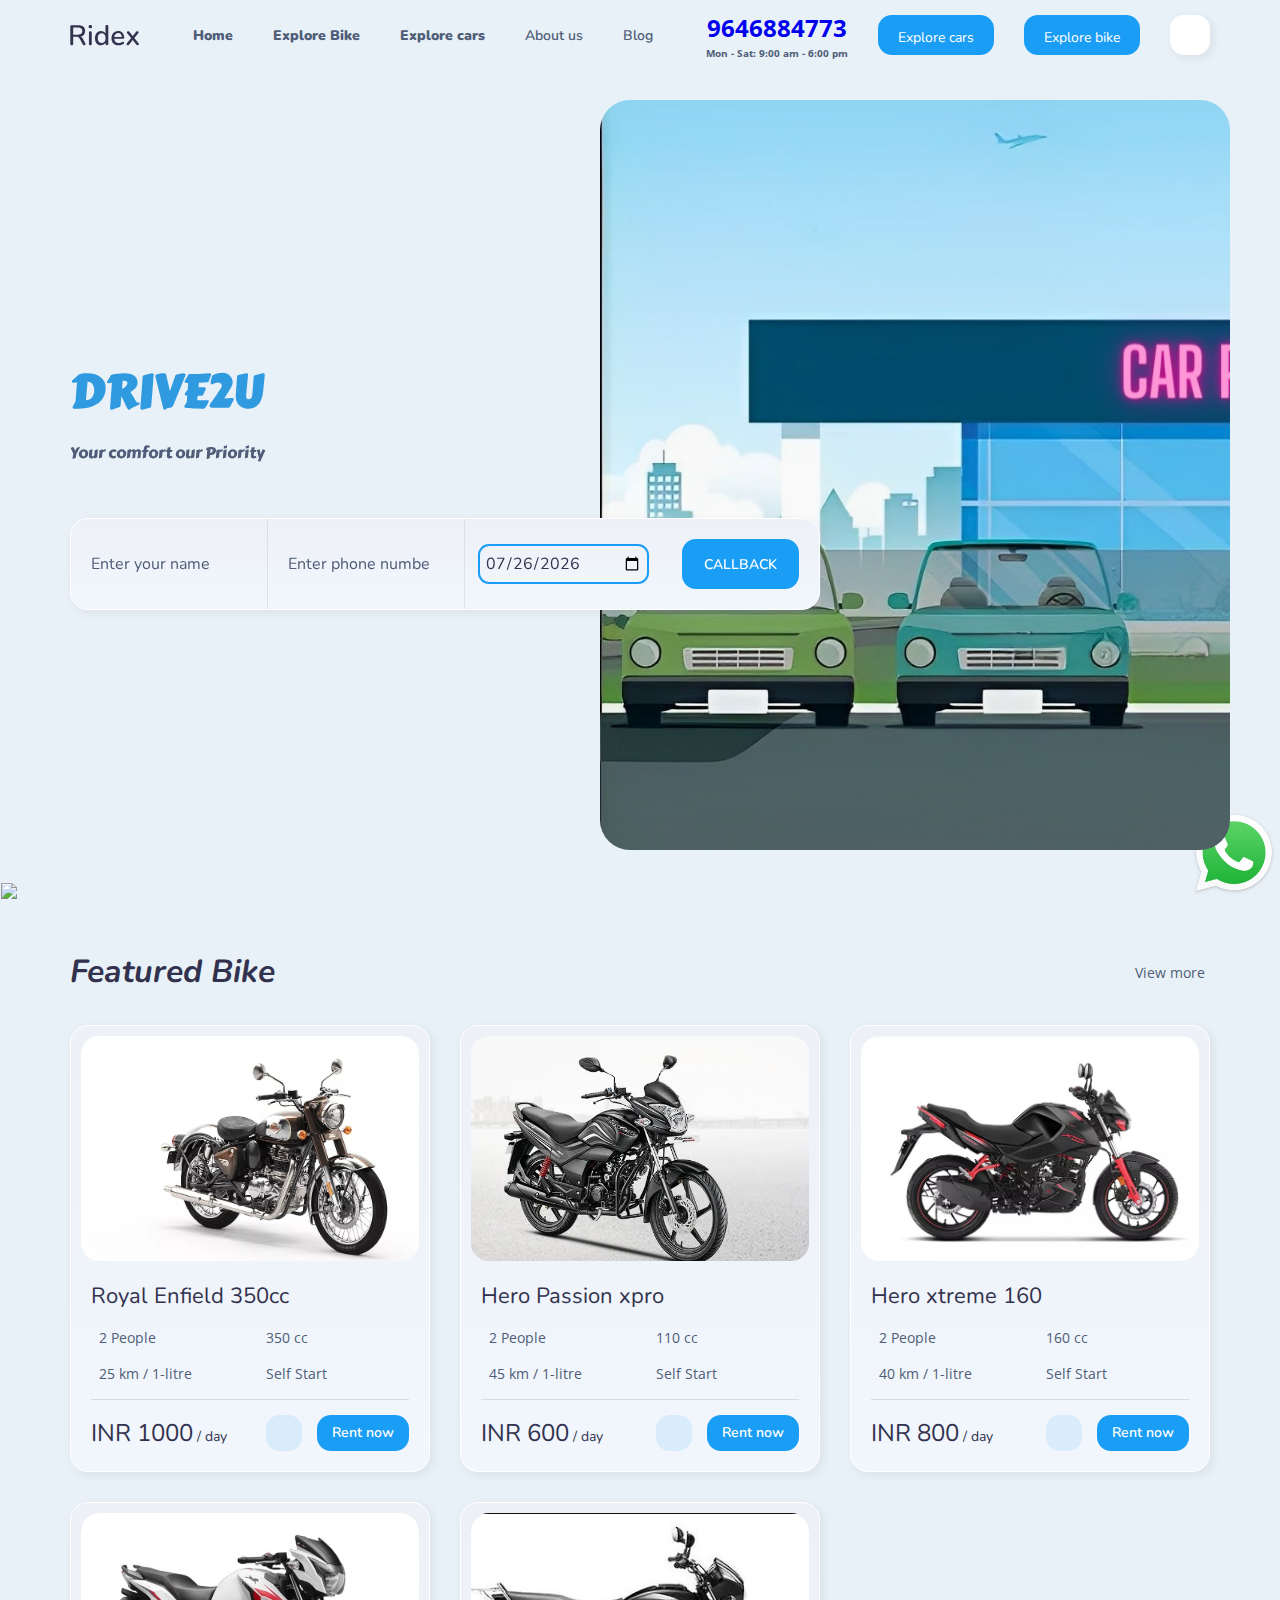
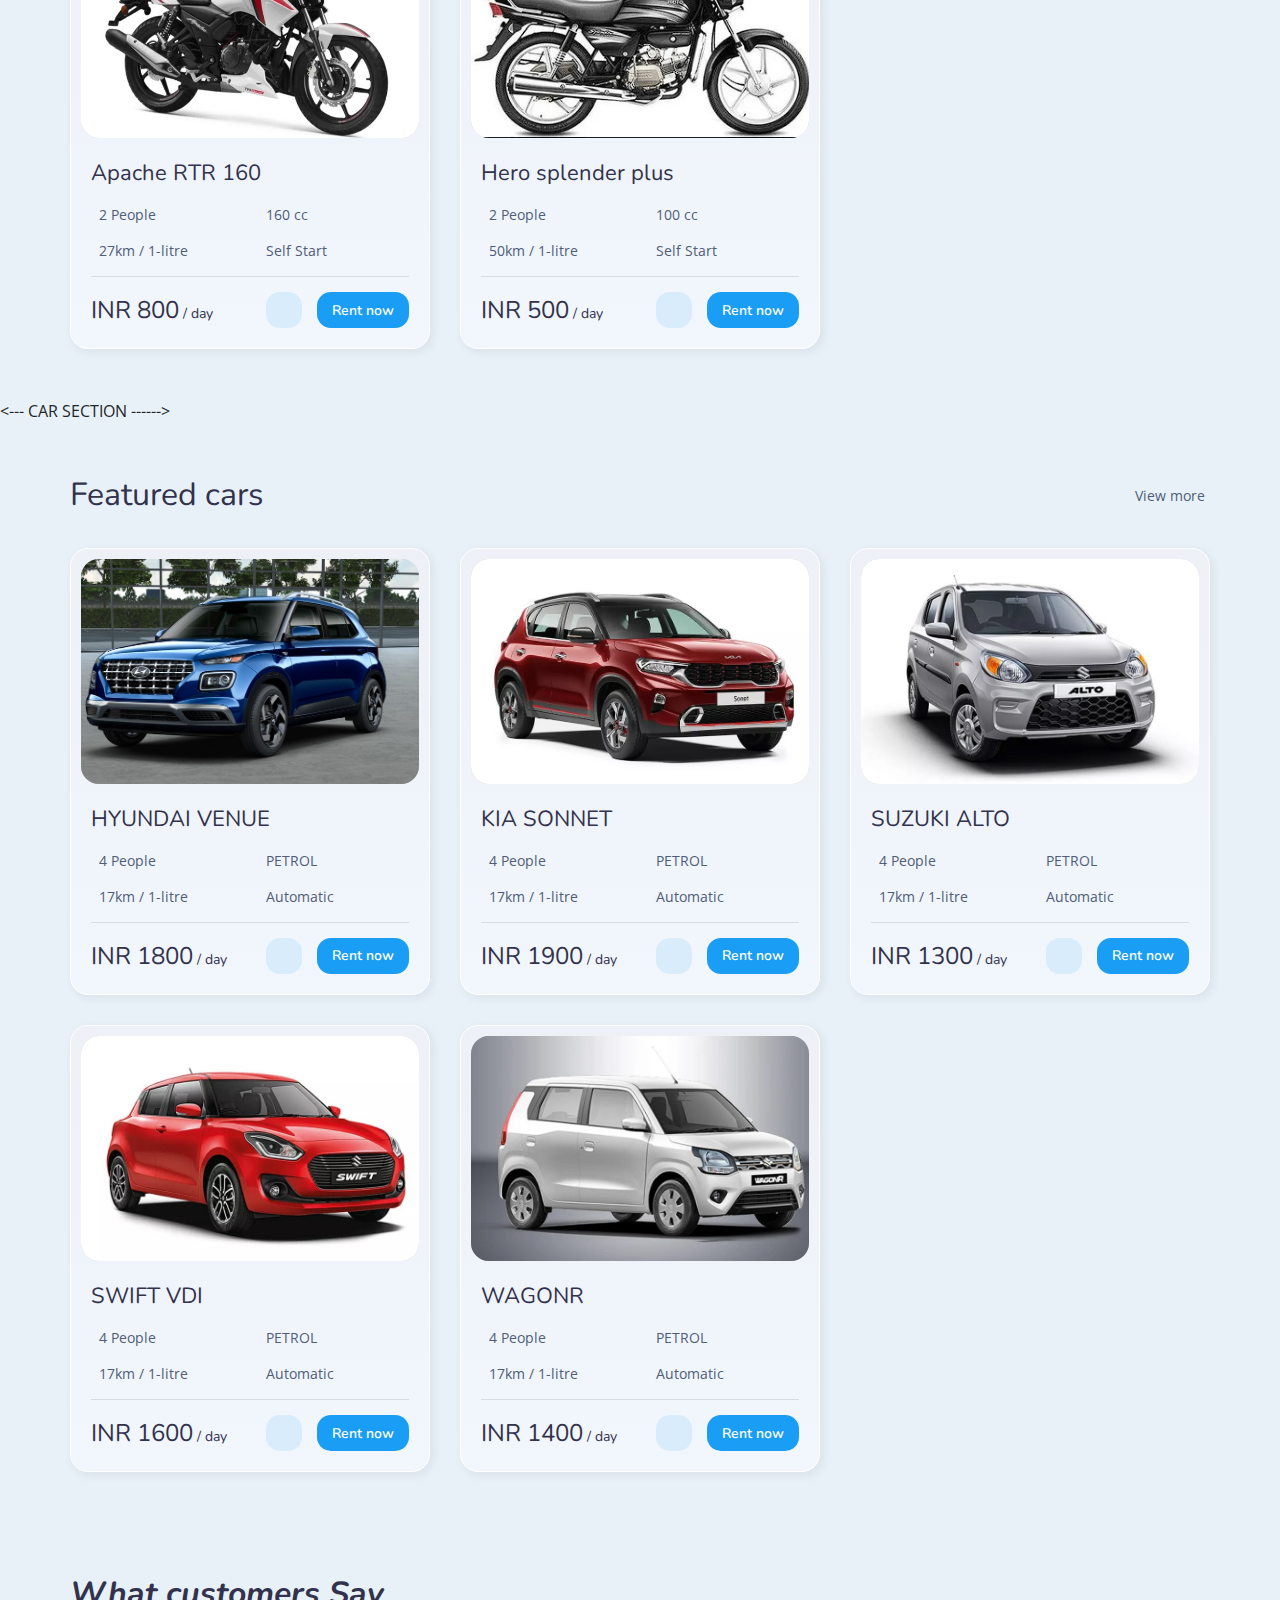
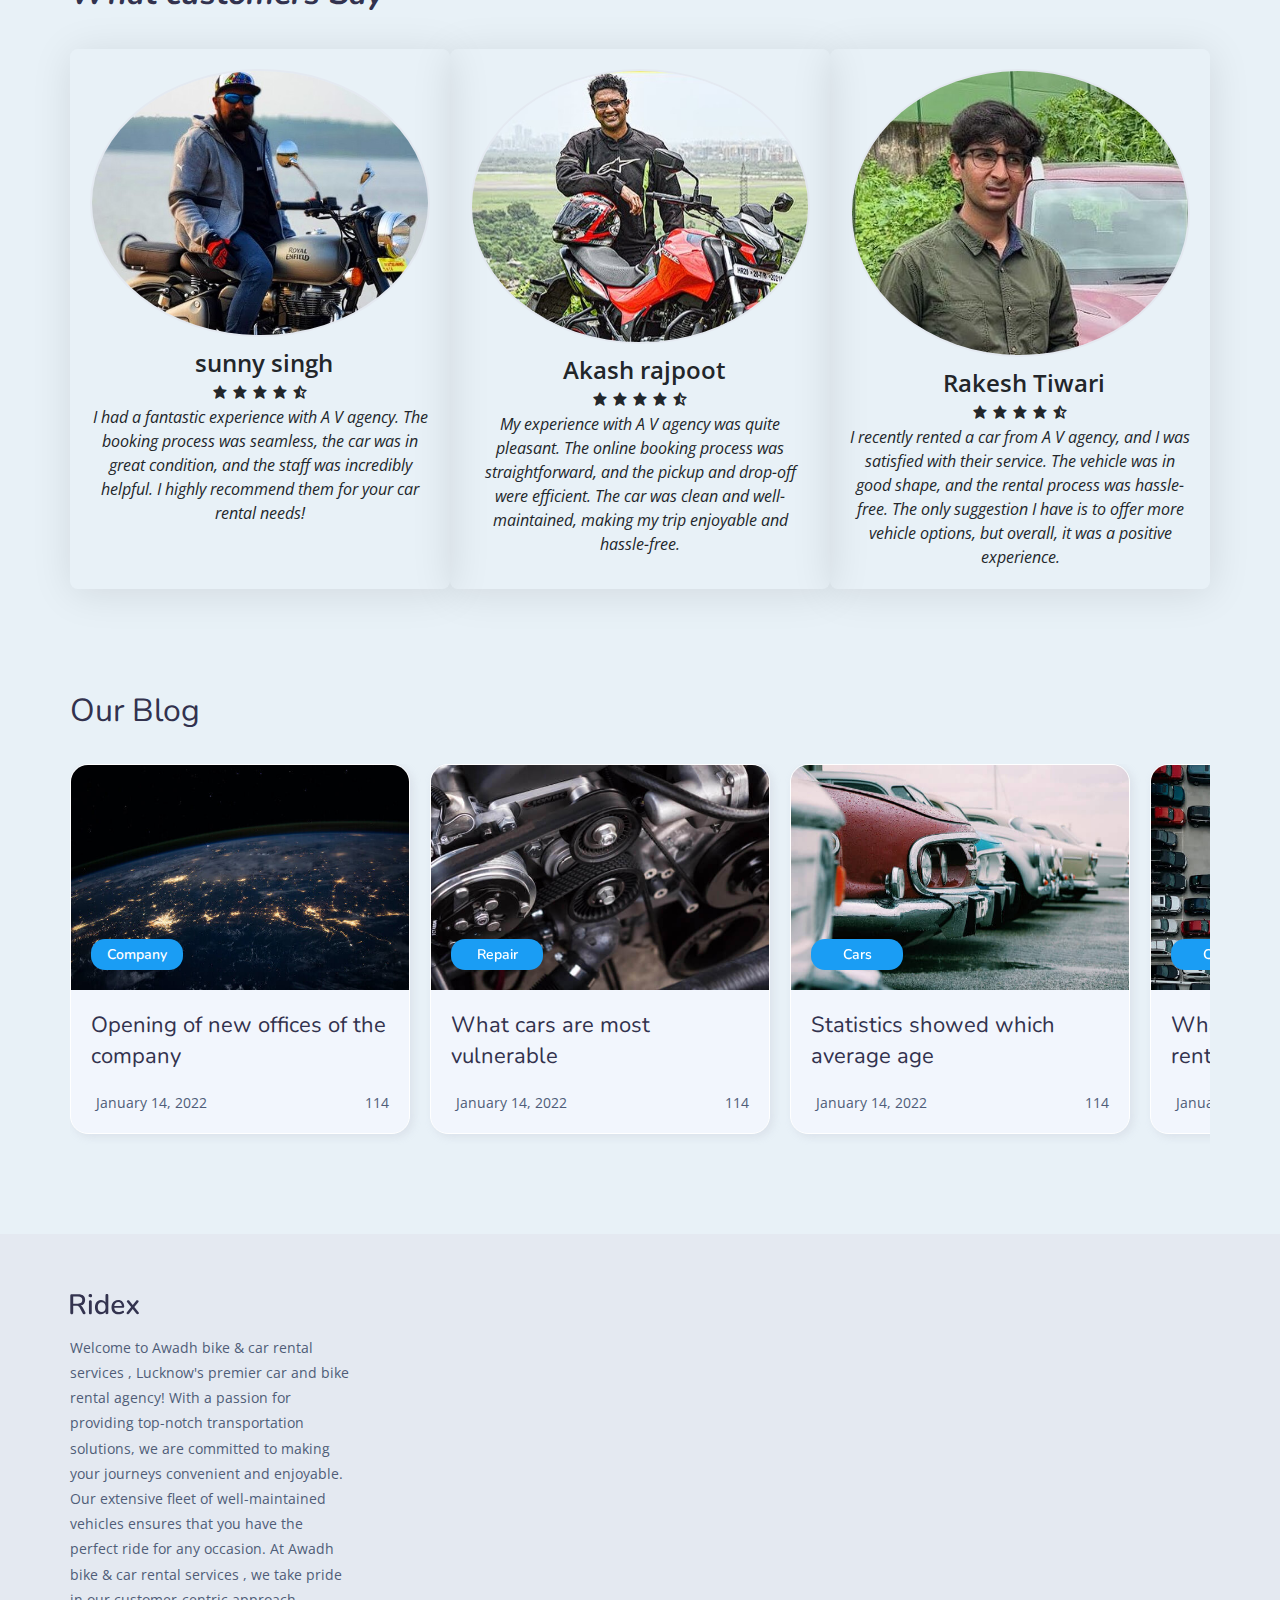
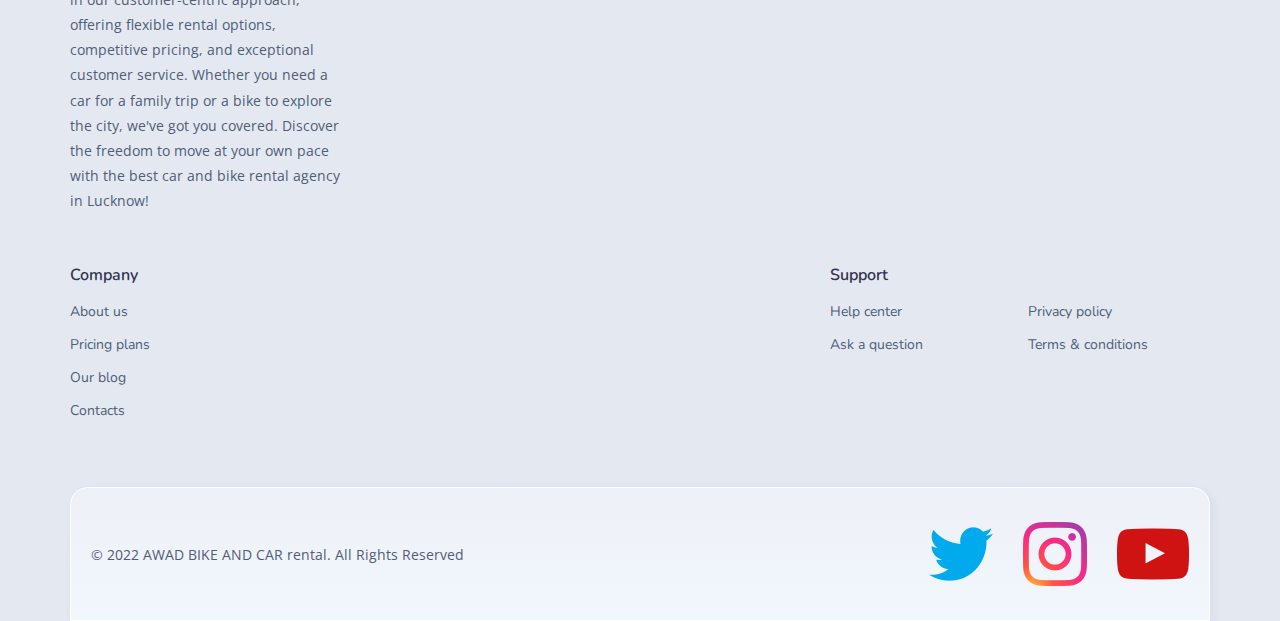
==== index.html @ 8f275e3b "Update index.html" ====
<!DOCTYPE html>
<html lang="en">

<head>
  <link rel="preconnect" href="https://fonts.googleapis.com">
<link rel="preconnect" href="https://fonts.gstatic.com" crossorigin>
<link href="https://fonts.googleapis.com/css2?family=Barrio&display=swap" rel="stylesheet">
<link href='https://unpkg.com/boxicons@2.1.4/css/boxicons.min.css' rel='stylesheet'>


<link rel="preconnect" href="https://fonts.googleapis.com">
<link rel="preconnect" href="https://fonts.gstatic.com" crossorigin>
<link href="https://fonts.googleapis.com/css2?family=Carter+One&display=swap" rel="stylesheet">

  <link rel="stylesheet" href="https://cdnjs.cloudflare.com/ajax/libs/font-awesome/6.4.2/css/all.min.css" integrity="sha512-z3gLpd7yknf1YoNbCzqRKc4qyor8gaKU1qmn+CShxbuBusANI9QpRohGBreCFkKxLhei6S9CQXFEbbKuqLg0DA==" crossorigin="anonymous" referrerpolicy="no-referrer" />
  <meta charset="UTF-8">
  <meta http-equiv="X-UA-Compatible" content="IE=edge">
  <meta name="viewport" content="width=device-width, initial-scale=1.0">
  <title>Ridex - Rent your favourite car</title>

  <!-- 
    - favicon
  -->
  <link rel="shortcut icon" href="./favicon.svg" type="image/svg+xml">

  <!-- 
    - custom css link
  -->
  <link rel="stylesheet" href="./assets/css/style.css">

  <!-- 
    - google font link
  -->
  <link rel="preconnect" href="https://fonts.googleapis.com">
  <link rel="preconnect" href="https://fonts.gstatic.com" crossorigin>
  <link href="https://fonts.googleapis.com/css2?family=Nunito:wght@400;600&family=Open+Sans&display=swap"
    rel="stylesheet">
</head>

<body>

  <!-- 
    - #HEADER
  -->
   <div class = "watsapp_float">
    <a href="tel:919646884773" class="contact-link"><img src="https://gifdb.com/images/high/square-whatsapp-logo-2m242v5hinljwg9c.gif" class="watsapp_float_button"/></a>

   </div>
   <div>
    <a href="http://wa.me/919646884773" target="_blank"><img src="./assets/images/WhatsApp_icon.png"class="call_float_button"/> </a>
    
   </div>
   
  <header class="header" data-header>
    <div class="container">

      <div class="overlay" data-overlay></div>

      <a href="#" class="logo">
        <img src="./assets/images/logo.svg" alt="Ridex logo">
      </a>

      <nav class="navbar" data-navbar>
        <ul class="navbar-list">

          <li>
            <a href="#home" class="navbar-link" data-nav-link><b>Home</b></a>
          </li>
          <li>
            <a href="#featured-bike" class="navbar-link" data-nav-link><b>Explore Bike</b></a>
          </li>

          <li>
            <a href="#featured-car" class="navbar-link" data-nav-link><b>Explore cars</b></a>
          </li>

          <li>
            <a href="#" class="navbar-link" data-nav-link>About us</a>
          </li>

          <li>
            <a href="#blog" class="navbar-link" data-nav-link>Blog</a>
          </li>

        </ul>
      </nav>

      <div class="header-actions">

        <div class="header-contact">
          <a href="tel:88002345678" class="contact-link"><b><h2>9646884773</h2></b></a>

          <span class="contact-time"><h4>Mon - Sat: 9:00 am - 6:00 pm</h4></span>
        </div>

        <a href="#featured-car" class="btn" aria-labelledby="aria-label-txt">
          <i class="fa-solid fa-car"></i>
          <!--      <ion-icon name="car-outline"></ion-icon>    --->

          <span id="aria-label-txt">Explore cars</span>
        </a>
        <a href="#featured-bike" class="btn" aria-labelledby="aria-label-txt">
          <i class="fa-sharp fa-solid fa-motorcycle"></i>

          <span id="aria-label-txt">Explore bike</span>
        </a>

        <a href="#" class="btn user-btn" aria-label="Profile">
          <ion-icon name="person-outline"></ion-icon>
        </a>

        <button class="nav-toggle-btn" data-nav-toggle-btn aria-label="Toggle Menu">
          <span class="one"></span>
          <span class="two"></span>
          <span class="three"></span>
        </button>

      </div>

    </div>
  </header>





  <main>
    <article>

      <!-- 
        - #HERO
      -->

      <section class="section hero" id="home">
        <div class="container">

          <div class="hero-content">
            
            
            <h2 class="h1 hero-title">
              
             
             Drive2U</h2>

            <p class="hero-text">
             Your comfort our Priority
            </p>
          </div>

          <div class="hero-banner"></div>

          <form action="" class="hero-form">
            <div class="input-wrapper">
             
              <input type="text" name="car-model" id="input-1" class="input-field"
              placeholder="Enter your name">
            
            </div> 
            <div class="input-wrapper">
             
              <input type="number" name="car-model" id="input-2" class="input-field"
              placeholder="Enter phone number">
            
            </div> 

            <div class="input-wrapper">
              
              <input type="date" name="monthly-pay" id="input-3" class="input-fielddate" placeholder="Pick up date">
            </div>

            

            <button type="submit" class="btn" onclick="watsapp()">CallBack</button>


          </form>

        </div>
      </section>





      <!-- 
        - #FEATURED CAR
      -->

      <section class="section featured-car" id="featured-bike">
        <div class="container">

          <div class="title-wrapper">
            <h2 class="h2 section-title"><i><b>Featured Bike</b></i></h2>

            <a href="#" class="featured-car-link">
              <span>View more</span>

              <ion-icon name="arrow-forward-outline"></ion-icon>
            </a>
          </div>

          <ul class="featured-car-list">

            <li>
              <div class="featured-car-card">

                <figure class="card-banner">
                  <img src="./assets/images/car-1.jpg" alt="Royal Enfield 350cc" loading="lazy" width="440" height="300"
                    class="w-100">
                </figure>

                <div class="card-content">

                  <div class="card-title-wrapper">
                    <h3 class="h3 card-title">
                      <a href="#">Royal Enfield 350cc</a>
                    </h3>

               <!--      <data class="year" value="2021">2019</data>    -->
                  </div>

                  <ul class="card-list">

                    <li class="card-list-item">
                      <ion-icon name="people-outline"></ion-icon>

                      <span class="card-item-text">2 People</span>
                    </li>

                    <li class="card-list-item">
                      <ion-icon name="flash-outline"></ion-icon>

                      <span class="card-item-text">350 cc</span>
                    </li>

                    <li class="card-list-item">
                      <ion-icon name="speedometer-outline"></ion-icon>

                      <span class="card-item-text">25 km / 1-litre</span>
                    </li>

                    <li class="card-list-item">
                      <ion-icon name="hardware-chip-outline"></ion-icon>

                      <span class="card-item-text">Self Start</span>
                    </li>

                  </ul>

                  <div class="card-price-wrapper">

                    <p class="card-price">
                      <strong>INR 1000</strong> / day
                    </p>

                    <button class="btn fav-btn" aria-label="Add to favourite list">
                      <ion-icon name="heart-outline"></ion-icon>
                    </button>

                    <button class="btn">Rent now</button>

                  </div>

                </div>

              </div>
            </li>

            <li>
              <div class="featured-car-card">

                <figure class="card-banner">
                  <img src="./assets/images/car-2.jpg" alt="Hero Passion xpro 110cc" loading="lazy" width="440" height="300"
                    class="w-100">
                </figure>

                <div class="card-content">

                  <div class="card-title-wrapper">
                    <h3 class="h3 card-title">
                      <a href="#">Hero Passion xpro </a>
                    </h3>

                  <!--This is a comment. Comments are not displayed in the browser <data class="year" value="2019">2019</data>   --> 
                  </div>

                  <ul class="card-list">

                    <li class="card-list-item">
                      <ion-icon name="people-outline"></ion-icon>

                      <span class="card-item-text">2 People</span>
                    </li>

                    <li class="card-list-item">
                      <ion-icon name="flash-outline"></ion-icon>

                      <span class="card-item-text">110 cc</span>
                    </li>

                    <li class="card-list-item">
                      <ion-icon name="speedometer-outline"></ion-icon>

                      <span class="card-item-text">45 km / 1-litre</span>
                    </li>

                    <li class="card-list-item">
                      <ion-icon name="hardware-chip-outline"></ion-icon>

                      <span class="card-item-text">Self Start</span>
                    </li>

                  </ul>

                  <div class="card-price-wrapper">

                    <p class="card-price">
                      <strong>INR 600</strong> / day
                    </p>

                    <button class="btn fav-btn" aria-label="Add to favourite list">
                      <ion-icon name="heart-outline"></ion-icon>
                    </button>

                    <button class="btn">Rent now</button>

                  </div>

                </div>

              </div>
            </li>

            <li>
              <div class="featured-car-card">

                <figure class="card-banner">
                  <img src="./assets/images/car-3.jpg" alt="Hero xtreme 160" loading="lazy" width="440"
                    height="300" class="w-100">
                </figure>

                <div class="card-content">

                  <div class="card-title-wrapper">
                    <h3 class="h3 card-title">
                      <a href="#">Hero xtreme 160</a>
                    </h3>

              <!--This is      <data class="year" value="2020">2022</data>   -->
                  </div>

                  <ul class="card-list">

                    <li class="card-list-item">
                      <ion-icon name="people-outline"></ion-icon>

                      <span class="card-item-text">2 People</span>
                    </li>

                    <li class="card-list-item">
                      <ion-icon name="flash-outline"></ion-icon>

                      <span class="card-item-text">160 cc</span>
                    </li>

                    <li class="card-list-item">
                      <ion-icon name="speedometer-outline"></ion-icon>

                      <span class="card-item-text">40 km / 1-litre</span>
                    </li>

                    <li class="card-list-item">
                      <ion-icon name="hardware-chip-outline"></ion-icon>

                      <span class="card-item-text">Self Start</span>
                    </li>

                  </ul>

                  <div class="card-price-wrapper">

                    <p class="card-price">
                      <strong>INR 800</strong> / day
                    </p>

                    <button class="btn fav-btn" aria-label="Add to favourite list">
                      <ion-icon name="heart-outline"></ion-icon>
                    </button>

                    <button class="btn">Rent now</button>

                  </div>

                </div>

              </div>
            </li>

            <li>
              <div class="featured-car-card">

                <figure class="card-banner">
                  <img src="./assets/images/car-4.jpg" alt="Apache RTR 160" loading="lazy" width="440"
                    height="300" class="w-100">
                </figure>

                <div class="card-content">

                  <div class="card-title-wrapper">
                    <h3 class="h3 card-title">
                      <a href="#">Apache RTR 160</a>
                    </h3>

                 <!--    <data class="year" value="2020">2020</data>  -->
                  </div>

                  <ul class="card-list">

                    <li class="card-list-item">
                      <ion-icon name="people-outline"></ion-icon>

                      <span class="card-item-text">2 People</span>
                    </li>

                    <li class="card-list-item">
                      <ion-icon name="flash-outline"></ion-icon>

                      <span class="card-item-text">160 cc</span>
                    </li>

                    <li class="card-list-item">
                      <ion-icon name="speedometer-outline"></ion-icon>

                      <span class="card-item-text">27km / 1-litre</span>
                    </li>

                    <li class="card-list-item">
                      <ion-icon name="hardware-chip-outline"></ion-icon>

                      <span class="card-item-text">Self Start</span>
                    </li>

                  </ul>

                  <div class="card-price-wrapper">

                    <p class="card-price">
                      <strong>INR 800</strong> / day
                    </p>

                    <button class="btn fav-btn" aria-label="Add to favourite list">
                      <ion-icon name="heart-outline"></ion-icon>
                    </button>

                    <button class="btn">Rent now</button>

                  </div>

                </div>

              </div>
            </li>

            <li>
              <div class="featured-car-card">

                <figure class="card-banner">
                  <img src="./assets/images/hero_splender .jpg" alt="splender" loading="lazy" width="440"
                    height="300" class="w-100">
                </figure>

                <div class="card-content">

                  <div class="card-title-wrapper">
                    <h3 class="h3 card-title">
                      <a href="#">Hero splender plus </a>
                    </h3>

                <!--     <data class="year" value="2021">2021</data> -->
                  </div>

                  <ul class="card-list">

                    <li class="card-list-item">
                      <ion-icon name="people-outline"></ion-icon>

                      <span class="card-item-text">2 People</span>
                    </li>

                    <li class="card-list-item">
                      <ion-icon name="flash-outline"></ion-icon>

                      <span class="card-item-text">100 cc</span>
                    </li>

                    <li class="card-list-item">
                      <ion-icon name="speedometer-outline"></ion-icon>

                      <span class="card-item-text">50km / 1-litre</span>
                    </li>

                    <li class="card-list-item">
                      <ion-icon name="hardware-chip-outline"></ion-icon>

                      <span class="card-item-text">Self Start</span>
                    </li>

                  </ul>

                  <div class="card-price-wrapper">

                    <p class="card-price">
                      <strong> INR 500</strong> / day
                    </p>

                    <button class="btn fav-btn" aria-label="Add to favourite list">
                      <ion-icon name="heart-outline"></ion-icon>
                    </button>

                    <button class="btn">Rent now</button>

                  </div>

                </div>

              </div>
            </li>
            </ul>
        </div>
      </section>



      <--- CAR SECTION  ------>

            <section class="section featured-car" id="featured-car">
              <div class="container">
      
                <div class="title-wrapper">
                  <h2 class="h2 section-title">Featured cars</h2>
      
                  <a href="#" class="featured-car-link">
                    <span>View more</span>
      
                    <ion-icon name="arrow-forward-outline"></ion-icon>
                  </a>
                </div>
      
                <ul class="featured-car-list">
            <li>
              <div class="featured-car-card">

                <figure class="card-banner">
                  <img src="./assets/images/HYUNDAI VENUE.jpg" alt="HYUNDAI VENUE" loading="lazy" width="440" height="300"
                    class="w-100">
                </figure>

                <div class="card-content">

                  <div class="card-title-wrapper">
                    <h3 class="h3 card-title">
                      <a href="#">HYUNDAI VENUE</a>
                    </h3>

                  <!--   <data class="year" value="2019">2019</data> -->
                  </div>

                  <ul class="card-list">

                    <li class="card-list-item">
                      <ion-icon name="people-outline"></ion-icon>

                      <span class="card-item-text">4 People</span>
                    </li>

                    <li class="card-list-item">
                      <ion-icon name="flash-outline"></ion-icon>

                      <span class="card-item-text">PETROL</span>
                    </li>

                    <li class="card-list-item">
                      <ion-icon name="speedometer-outline"></ion-icon>

                      <span class="card-item-text">17km / 1-litre</span>
                    </li>

                    <li class="card-list-item">
                      <ion-icon name="hardware-chip-outline"></ion-icon>

                      <span class="card-item-text">Automatic</span>
                    </li>

                  </ul>

                  <div class="card-price-wrapper">

                    <p class="card-price">
                      <strong>INR 1800</strong> / day
                    </p>

                    <button class="btn fav-btn" aria-label="Add to favourite list">
                      <ion-icon name="heart-outline"></ion-icon>
                    </button>

                    <button class="btn">Rent now</button>

                  </div>

                </div>

              </div>
            </li>

            <li>
              <div class="featured-car-card">

                <figure class="card-banner">
                  <img src="./assets/images/KIA SONET.jpg" alt="KIA SONNET" loading="lazy" width="440" height="300"
                    class="w-100">
                </figure>

                <div class="card-content">

                  <div class="card-title-wrapper">
                    <h3 class="h3 card-title">
                      <a href="#">KIA SONNET</a>
                    </h3>

                  <!--   <data class="year" value="2019">2023</data> -->
                  </div>

                  <ul class="card-list">

                    <li class="card-list-item">
                      <ion-icon name="people-outline"></ion-icon>

                      <span class="card-item-text">4 People</span>
                    </li>

                    <li class="card-list-item">
                      <ion-icon name="flash-outline"></ion-icon>

                      <span class="card-item-text">PETROL</span>
                    </li>

                    <li class="card-list-item">
                      <ion-icon name="speedometer-outline"></ion-icon>

                      <span class="card-item-text">17km / 1-litre</span>
                    </li>

                    <li class="card-list-item">
                      <ion-icon name="hardware-chip-outline"></ion-icon>

                      <span class="card-item-text">Automatic</span>
                    </li>

                  </ul>

                  <div class="card-price-wrapper">

                    <p class="card-price">
                      <strong>INR 1900</strong> / day
                    </p>

                    <button class="btn fav-btn" aria-label="Add to favourite list">
                      <ion-icon name="heart-outline"></ion-icon>
                    </button>

                    <button class="btn">Rent now</button>

                  </div>

                </div>

              </div>
            </li>

            <li>
              <div class="featured-car-card">

                <figure class="card-banner">
                  <img src="./assets/images/ALTO.jpg" alt="HYUNDAI VENUE" loading="lazy" width="440" height="300"
                    class="w-100">
                </figure>

                <div class="card-content">

                  <div class="card-title-wrapper">
                    <h3 class="h3 card-title">
                      <a href="#">SUZUKI ALTO </a>
                    </h3>

                <!--     <data class="year" value="2019">2019</data>  -->
                  </div>

                  <ul class="card-list">

                    <li class="card-list-item">
                      <ion-icon name="people-outline"></ion-icon>

                      <span class="card-item-text">4 People</span>
                    </li>

                    <li class="card-list-item">
                      <ion-icon name="flash-outline"></ion-icon>

                      <span class="card-item-text">PETROL</span>
                    </li>

                    <li class="card-list-item">
                      <ion-icon name="speedometer-outline"></ion-icon>

                      <span class="card-item-text">17km / 1-litre</span>
                    </li>

                    <li class="card-list-item">
                      <ion-icon name="hardware-chip-outline"></ion-icon>

                      <span class="card-item-text">Automatic</span>
                    </li>

                  </ul>

                  <div class="card-price-wrapper">

                    <p class="card-price">
                      <strong>INR 1300</strong> / day
                    </p>

                    <button class="btn fav-btn" aria-label="Add to favourite list">
                      <ion-icon name="heart-outline"></ion-icon>
                    </button>

                    <button class="btn">Rent now</button>

                  </div>

                </div>

              </div>
            </li>

            <li>
              <div class="featured-car-card">

                <figure class="card-banner">
                  <img src="./assets/images/swiftvdi.jpg" alt="swiftvdi" loading="lazy" width="440" height="300"
                    class="w-100">
                </figure>

                <div class="card-content">

                  <div class="card-title-wrapper">
                    <h3 class="h3 card-title">
                      <a href="#">SWIFT VDI</a>
                    </h3>

                 <!--    <data class="year" value="2019">2012</data> -->
                  </div>

                  <ul class="card-list">

                    <li class="card-list-item">
                      <ion-icon name="people-outline"></ion-icon>

                      <span class="card-item-text">4 People</span>
                    </li>

                    <li class="card-list-item">
                      <ion-icon name="flash-outline"></ion-icon>

                      <span class="card-item-text">PETROL</span>
                    </li>

                    <li class="card-list-item">
                      <ion-icon name="speedometer-outline"></ion-icon>

                      <span class="card-item-text">17km / 1-litre</span>
                    </li>

                    <li class="card-list-item">
                      <ion-icon name="hardware-chip-outline"></ion-icon>

                      <span class="card-item-text">Automatic</span>
                    </li>

                  </ul>

                  <div class="card-price-wrapper">

                    <p class="card-price">
                      <strong>INR 1600</strong> / day
                    </p>

                    <button class="btn fav-btn" aria-label="Add to favourite list">
                      <ion-icon name="heart-outline"></ion-icon>
                    </button>

                    <button class="btn">Rent now</button>

                  </div>

                </div>

              </div>
            </li>

            <li>
              <div class="featured-car-card">

                <figure class="card-banner">
                  <img src="./assets/images/WAGONR.jpg" alt="WAGONR" loading="lazy" width="440" height="300"
                    class="w-100">
                </figure>

                <div class="card-content">

                  <div class="card-title-wrapper">
                    <h3 class="h3 card-title">
                      <a href="#">WAGONR</a>
                    </h3>

                 <!--    <data class="year" value="2019">2018</data> -->
                  </div>

                  <ul class="card-list">

                    <li class="card-list-item">
                      <ion-icon name="people-outline"></ion-icon>

                      <span class="card-item-text">4 People</span>
                    </li>

                    <li class="card-list-item">
                      <ion-icon name="flash-outline"></ion-icon>

                      <span class="card-item-text">PETROL</span>
                    </li>

                    <li class="card-list-item">
                      <ion-icon name="speedometer-outline"></ion-icon>

                      <span class="card-item-text">17km / 1-litre</span>
                    </li>

                    <li class="card-list-item">
                      <ion-icon name="hardware-chip-outline"></ion-icon>

                      <span class="card-item-text">Automatic</span>
                    </li>

                  </ul>

                  <div class="card-price-wrapper">

                    <p class="card-price">
                      <strong>INR 1400</strong> / day
                    </p>

                    <button class="btn fav-btn" aria-label="Add to favourite list">
                      <ion-icon name="heart-outline"></ion-icon>
                    </button>

                    <button class="btn">Rent now</button>

                  </div>

                </div>

              </div>
            </li>

          </ul>

        </div>
      </section>





      <!-- 
        - #GET START
      -->
      <section class="section featured-car" id="reviews">
        <div class="container">

          <div class="title-wrapper">
            <h2 class="h2 section-title"><i><b>What customers Say</b></i></h2>
             
              <a href="#" class="featured-car-link">
              <ion-icon name="arrow-forward-outline"></ion-icon>
            </a>
          </div>

           
            <div class="review_card">
              <div class ="box">
              <div class="review-card-img">
                <img src="./assets/images/hero-banne.jpg" alt="review-1" loading="lazy" width="100" height="100">
              </div>
              <h2>sunny singh </h2>
              <div class=" starts">
                <i class='bx bxs-star'></i>
                <i class='bx bxs-star'></i>
                <i class='bx bxs-star'></i>
                <i class='bx bxs-star'></i>
                <i class='bx bxs-star-half'></i>
              </div>
              <p> I had a fantastic experience with A V agency. The booking process was seamless, the car was in great condition, and the staff was incredibly helpful. I highly recommend them for your car rental needs!
              </p>
            </div>
            <div class ="box">
              <div class="review-card-img">
                <img src="./assets/images/akash.jpg" alt="review-1" loading="lazy" width="100" height="100">
              </div>
              <h2> Akash rajpoot </h2>
              <div class=" starts">
                <i class='bx bxs-star'></i>
                <i class='bx bxs-star'></i>
                <i class='bx bxs-star'></i>
                <i class='bx bxs-star'></i>
                <i class='bx bxs-star-half'></i>
              </div>
              <p> My experience with A V agency was quite pleasant. The online booking process was straightforward, and the pickup and drop-off were efficient. The car was clean and well-maintained, making my trip enjoyable and hassle-free. </p>
            </div>
            <div class ="box">
              <div class="review-card-img">
                <img src="./assets/images/rakesh.jpg" alt="review-1" loading="lazy" width="100" height="100">
              </div>
              <h2>Rakesh Tiwari  </h2>
              <div class=" starts">
                <i class='bx bxs-star'></i>
                <i class='bx bxs-star'></i>
                <i class='bx bxs-star'></i>
                <i class='bx bxs-star'></i>
                <i class='bx bxs-star-half'></i>
              </div>
              <p> I recently rented a car from A V agency, and I was satisfied with their service. The vehicle was in good shape, and the rental process was hassle-free. The only suggestion I have is to offer more vehicle options, but overall, it was a positive experience. </p>
            </div>
          </div>
          
           




       </section>

 <!-- 


      <section class="section get-start">
        <div class="container">

          <h2 class="h2 section-title">Get started with 4 simple steps</h2>

          <ul class="get-start-list">

            <li>
              <div class="get-start-card">

                <div class="card-icon icon-1">
                  <ion-icon name="person-add-outline"></ion-icon>
                </div>

                <h3 class="card-title">Create a profile</h3>

                <p class="card-text">
                  If you are going to use a passage of Lorem Ipsum, you need to be sure.
                </p>

                <a href="#" class="card-link">Get started</a>

              </div>
            </li>

            <li>
              <div class="get-start-card">

                <div class="card-icon icon-2">
                  <ion-icon name="car-outline"></ion-icon>
                </div>

                <h3 class="card-title">Tell us what car you want</h3>

                <p class="card-text">
                  Various versions have evolved over the years, sometimes by accident, sometimes on purpose
                </p>

              </div>
            </li>

            <li>
              <div class="get-start-card">

                <div class="card-icon icon-3">
                  <ion-icon name="person-outline"></ion-icon>
                </div>

                <h3 class="card-title">Match with seller</h3>

                <p class="card-text">
                  It to make a type specimen book. It has survived not only five centuries, but also the leap into
                  electronic
                </p>

              </div>
            </li>

            <li>
              <div class="get-start-card">

                <div class="card-icon icon-4">
                  <ion-icon name="card-outline"></ion-icon>
                </div>

                <h3 class="card-title">Make a deal</h3>

                <p class="card-text">
                  There are many variations of passages of Lorem available, but the majority have suffered alteration
                </p>

              </div>
            </li>

          </ul>

        </div>
      </section>





     
        - #BLOG
      -->

      <section class="section blog" id="blog">
        <div class="container">

          <h2 class="h2 section-title">Our Blog</h2>

          <ul class="blog-list has-scrollbar" id="blog-list">

            <li>
              <div class="blog-card">

                <figure class="card-banner">

                  <a href="#">
                    <img src="./assets/images/blog-1.jpg" alt="Opening of new offices of the company" loading="lazy"
                      class="w-100">
                  </a>

                  <a href="#" class="btn card-badge">Company</a>

                </figure>

                <div class="card-content">

                  <h3 class="h3 card-title">
                    <a href="#">Opening of new offices of the company</a>
                  </h3>

                  <div class="card-meta">

                    <div class="publish-date">
                      <ion-icon name="time-outline"></ion-icon>

                      <time datetime="2022-01-14">January 14, 2022</time>
                    </div>

                    <div class="comments">
                      <ion-icon name="chatbubble-ellipses-outline"></ion-icon>

                      <data value="114">114</data>
                    </div>

                  </div>

                </div>

              </div>
            </li>

            <li>
              <div class="blog-card">

                <figure class="card-banner">

                  <a href="#">
                    <img src="./assets/images/blog-2.jpg" alt="What cars are most vulnerable" loading="lazy"
                      class="w-100">
                  </a>

                  <a href="#" class="btn card-badge">Repair</a>

                </figure>

                <div class="card-content">

                  <h3 class="h3 card-title">
                    <a href="#">What cars are most vulnerable</a>
                  </h3>

                  <div class="card-meta">

                    <div class="publish-date">
                      <ion-icon name="time-outline"></ion-icon>

                      <time datetime="2022-01-14">January 14, 2022</time>
                    </div>

                    <div class="comments">
                      <ion-icon name="chatbubble-ellipses-outline"></ion-icon>

                      <data value="114">114</data>
                    </div>

                  </div>

                </div>

              </div>
            </li>

            <li>
              <div class="blog-card">

                <figure class="card-banner">

                  <a href="#">
                    <img src="./assets/images/blog-3.jpg" alt="Statistics showed which average age" loading="lazy"
                      class="w-100">
                  </a>

                  <a href="#" class="btn card-badge">Cars</a>

                </figure>

                <div class="card-content">

                  <h3 class="h3 card-title">
                    <a href="#">Statistics showed which average age</a>
                  </h3>

                  <div class="card-meta">

                    <div class="publish-date">
                      <ion-icon name="time-outline"></ion-icon>

                      <time datetime="2022-01-14">January 14, 2022</time>
                    </div>

                    <div class="comments">
                      <ion-icon name="chatbubble-ellipses-outline"></ion-icon>

                      <data value="114">114</data>
                    </div>

                  </div>

                </div>

              </div>
            </li>

            <li>
              <div class="blog-card">

                <figure class="card-banner">

                  <a href="#">
                    <img src="./assets/images/blog-4.jpg" alt="What´s required when renting a car?" loading="lazy"
                      class="w-100">
                  </a>

                  <a href="#" class="btn card-badge">Cars</a>

                </figure>

                <div class="card-content">

                  <h3 class="h3 card-title">
                    <a href="#">What´s required when renting a car?</a>
                  </h3>

                  <div class="card-meta">

                    <div class="publish-date">
                      <ion-icon name="time-outline"></ion-icon>

                      <time datetime="2022-01-14">January 14, 2022</time>
                    </div>

                    <div class="comments">
                      <ion-icon name="chatbubble-ellipses-outline"></ion-icon>

                      <data value="114">114</data>
                    </div>

                  </div>

                </div>

              </div>
            </li>

            <li>
              <div class="blog-card">

                <figure class="card-banner">

                  <a href="#">
                    <img src="./assets/images/blog-5.jpg" alt="New rules for handling our cars" loading="lazy"
                      class="w-100">
                  </a>

                  <a href="#" class="btn card-badge">Company</a>

                </figure>

                <div class="card-content">

                  <h3 class="h3 card-title">
                    <a href="#">New rules for handling our cars</a>
                  </h3>

                  <div class="card-meta">

                    <div class="publish-date">
                      <ion-icon name="time-outline"></ion-icon>

                      <time datetime="2022-01-14">January 14, 2022</time>
                    </div>

                    <div class="comments">
                      <ion-icon name="chatbubble-ellipses-outline"></ion-icon>

                      <data value="114">114</data>
                    </div>

                  </div>

                </div>

              </div>
            </li>

          </ul>

        </div>
      </section>

    </article>
  </main>





  <!-- 
    - #FOOTER
  -->

  <footer class="footer">
    <div class="container">

      <div class="footer-top">

        <div class="footer-brand">
          <a href="#" class="logo">
            <img src="./assets/images/logo.svg" alt="Ridex logo">
          </a>

          <p class="footer-text">
            Welcome to Awadh bike & car rental services , Lucknow's premier car and bike rental agency! With a passion for providing top-notch transportation solutions, we are committed to making your journeys convenient and enjoyable. Our extensive fleet of well-maintained vehicles ensures that you have the perfect ride for any occasion.

            At Awadh bike & car rental services , we take pride in our customer-centric approach, offering flexible rental options, competitive pricing, and exceptional customer service. Whether you need a car for a family trip or a bike to explore the city, we've got you covered. Discover the freedom to move at your own pace with the best car and bike rental agency in Lucknow!
            
          </p>
        </div>
        <iframe src="https://www.google.com/maps/embed?pb=!1m17!1m12!1m3!1d3558.4873545527284!2d81.00719367543861!3d26.888023976661863!2m3!1f0!2f0!3f0!3m2!1i1024!2i768!4f13.1!3m2!1m1!2zMjbCsDUzJzE2LjkiTiA4McKwMDAnMzUuMiJF!5e0!3m2!1sen!2sin!4v1698130270121!5m2!1sen!2sin" width="600" height="450" style="border:0;" allowfullscreen="" loading="lazy" referrerpolicy="no-referrer-when-downgrade"></iframe>
        
        <ul class="footer-list">

          <li>
            <p class="footer-list-title">Company</p>
          </li>

          <li>
            <a href="#" class="footer-link">About us</a>
          </li>

          <li>
            <a href="#" class="footer-link">Pricing plans</a>
          </li>

          <li>
            <a href="#" class="footer-link">Our blog</a>
          </li>

          <li>
            <a href="#" class="footer-link">Contacts</a>
          </li>

        </ul>

        <ul class="footer-list">

          <li>
            <p class="footer-list-title">Support</p>
          </li>

          <li>
            <a href="#" class="footer-link">Help center</a>
          </li>

          <li>
            <a href="#" class="footer-link">Ask a question</a>
          </li>

          <li>
            <a href="./privacy.html" class="footer-link">Privacy policy</a>
          </li>

          <li>
            <a href="#" class="footer-link">Terms & conditions</a>
          </li>

        </ul>

        

        

      </div>

      <div class="footer-bottom">

        <ul class="social-list">

          <li>
            <a href="#" class="social-link">
              <img src="./assets/images/twitterr.png" alt="Dhruv Icon">
            </a>
          </li>

          <li>
            <a href="#" class="social-link">
              <img src="./assets/images/instaa.png" alt="Dhruv Icon">
            </a>
          </li>

          <li>
            <a href="#" class="social-link">
              
              <img src="./assets/images/youuu.png" alt="Dhruv Icon">
            </a>
          </li>
          

        </ul>

        <p class="copyright">
          &copy; 2022 <a href="#">AWAD BIKE AND CAR rental</a>. All Rights Reserved
        </p>

      </div>

    </div>
  </footer>





  <!-- 
    - custom js link
  -->
  <script src="./assets/js/script.js"></script>

  <!-- 
    - ionicon link
  -->
  <script type="module" src="https://unpkg.com/ionicons@5.5.2/dist/ionicons/ionicons.esm.js"></script>
  <script nomodule src="https://unpkg.com/ionicons@5.5.2/dist/ionicons/ionicons.js"></script>

</body>

</html>
---- assets/css/style.css ----
/*-----------------------------------*\
  #style.css
\*-----------------------------------*/

/**
 * copyright 2022 codewithsadee
 */





/*-----------------------------------*\
  #CUSTOM PROPERTY
\*-----------------------------------*/

:root {

  /**
   * colors
   */

  --pale-purple-pantone: hsl(262, 63%, 92%);
  --medium-sea-green: hsl(152, 63%, 43%);
  --lavender-blush: hsl(336, 35%, 92%);
  --carolina-blue: hsl(204, 91%, 53%);
  --columbia-blue: hsl(204, 92%, 90%);
  --alice-blue-1: hsl(204, 48%, 94%);
  --alice-blue-2: hsl(216, 75%, 97%);
  --alice-blue-3: hsl(216, 38%, 95%);
  --alice-blue-4: hsl(217, 33%, 92%);
  --independence: hsl(219, 21%, 39%);
  --deep-cerise: hsl(329, 63%, 52%);
  --eerie-black: hsl(210, 11%, 15%);
  --space-cadet: hsl(240, 22%, 25%);
  --blue-jeans: hsl(204, 80%, 63%);
  --slate-blue: hsl(262, 60%, 57%);
  --beau-blue: hsl(208, 86%, 92%);
  --honey-dew: hsl(152, 48%, 89%);
  --mimi-pink: hsl(329, 63%, 90%);
  --red-salsa: hsl(0, 79%, 63%);
  --sapphire: hsl(211, 100%, 35%);
  --manatee: hsl(219, 14%, 60%);
  --white: hsl(0, 0%, 100%);

  --gradient: linear-gradient(to top, var(--alice-blue-2), var(--alice-blue-3));

  /**
   * typography
   */

  --ff-nunito: 'Nunito', sans-serif;
  --ff-open-sans: 'Open Sans', sans-serif;

  --fs-1: 2.125rem;
  --fs-2: 1.875rem;
  --fs-3: 1.5rem;
  --fs-4: 1.375rem;
  --fs-5: 1.125rem;
  --fs-6: 0.875rem;
  --fs-7: 0.625rem;

  --fw-400: 400;
  --fw-600: 600;

  /**
   * transition
   */

  --transition: 0.5s ease;

  /**
   * spacing
   */

  --section-padding: 50px;

  /**
   * radius
   */

  --radius-10: 10px;
  --radius-14: 14px;
  --radius-18: 18px;

  /**
   * shadow
   */

  --shadow-1: 3px 3px 9px hsla(240, 14%, 69%, 0.2);
  --shadow-2: 3px 3px 9px hsla(204, 92%, 59%, 0.3);

}





/*-----------------------------------*\
  #RESET
\*-----------------------------------*/

*, *::before, *::after {
  margin: 0;
  padding: 0;
  box-sizing: border-box;
}

li { list-style: none; }

a { text-decoration: none; }

a,
img,
span,
label,
input,
button,
ion-icon { display: block; }

button,
input {
  background: none;
  border: none;
  font: inherit;
}

button { cursor: pointer; }

input { width: 100%; }

ion-icon { pointer-events: none; }

html {
  font-family: var(--ff-open-sans);
  color: var(--eerie-black);
  font-size: 1rem;
  line-height: 1.5;
  scroll-behavior: smooth;
}




body {
  background: var(--alice-blue-1);
  overflow-x: hidden;
}

::-webkit-scrollbar {
  width: 15px;
  height: 10px;
}

::-webkit-scrollbar-track { background: var(--white); }

::-webkit-scrollbar-thumb {
  background: hsla(219, 14%, 60%, 0.3);
  border: 2px solid var(--white);
}

::-webkit-scrollbar-thumb:hover { background: hsla(219, 14%, 60%, 0.5); }





/*-----------------------------------*\
  #REUSED STYLE
\*-----------------------------------*/

.watsapp_float_button{
  position: fixed;
  bottom: 1px;
  left: 1px;
  width: 60px;
  
}
@media(min-width:668px) {
  .watsapp_float_button{
    width: 90px;
}
}
.call_float_button{
  position: fixed;
  bottom: 1px;
  right: 1px;
  width: 60px;
  
}
@media(min-width:668px) {
  .call_float_button{
    width: 90px;
}
}

.review_card {
  display: grid;
  grid-template-columns: repeat(auto-fit,minmax(250px,auto));
  gap :1 rem;
  margin-top: 2rem;
}
.review-card-img{
  width: 50x;
  height: 50x;
}
.review-card-img img{
  width: 100%;
  height: 100%;
  border-radius: 50%;
  object-fit: cover;
  object-position: center;
  border: 2px solid var(--alice-blue-4) ;

} 
.review_card  .box{
  display: flex;
  flex-direction: column;
  align-items: center;
  text-align: center;
  padding: 20px;
  box-shadow: 1px 4px 41px rgba(0,0,0,0.1);
  border-radius: 0.5rem;

}
.review_card  .box h2{
  font-size: 1.1 rem;
  font-weight: 600;
  margin : 0.5rem 0 0 0.5rem ;
}
.review_card  .box p{
  font-style: italic;
}
.review_card  .box .stars .bx{
  color :var(--alice-blue-1);
  
}






.container { padding-inline: 15px; }

button, a { transition: var(--transition); }

.btn {
  position: relative;
  background: var(--background, var(--carolina-blue));
  color: var(--color, var(--white));
  min-width: var(--width, 40px);
  min-height: var(--height, 40px);
  padding: 5px;
  display: grid;
  place-items: center;
  border-radius: var(--radius-14);
  font-family: var(--ff-nunito);
  font-size: var(--fs-6);
  font-weight: var(--fw-600);
  overflow: hidden;
}

.btn ion-icon {
  font-size: 22px;
  --ionicon-stroke-width: 40px;
}

.btn::before {
  content: "";
  position: absolute;
  inset: 0;
  background: linear-gradient(to right, hsla(0, 0%, 100%, 0.4), transparent);
  opacity: 0;
  pointer-events: none;
  transition: var(--transition);
}

.btn:is(:hover, :focus) { box-shadow: var(--shadow-2); }

.btn:is(:hover, :focus)::before { opacity: 1; }






.section { padding-block: var(--section-padding); }

.h1,
.h2,
.h3 {
  color: var(--space-cadet);
  font-family: var(--ff-nunito);
  line-height: 1.4;
}

.h1 {
  font-size: var(--fs-1);
  text-transform: uppercase;
}

.h2,
.h3 { font-weight: var(--fw-400); }

.h2 { font-size: var(--fs-2); }

.h3 { font-size: var(--fs-4); }

.w-100 { width: 100%; }





/*-----------------------------------*\
  #HEADER
\*-----------------------------------*/

.header-contact { display: none; }

.header {
  background: var(--alice-blue-1);
  position: fixed;
  top: 0;
  left: 0;
  width: 100%;
  transition: var(--transition);
  z-index: 4;
}

.header.active { box-shadow: var(--shadow-1); }

.header .container {
  height: 70px;
  display: flex;
  justify-content: space-between;
  align-items: center;
}

.header-actions {
  display: flex;
  align-items: center;
  gap: 20px;
}

.header-actions .btn span { display: none; }

.user-btn {
  --color: var(--independence);
  --background: var(--white);
  --shadow-2: var(--shadow-1);
  box-shadow: var(--shadow-1);
}

.nav-toggle-btn span {
  background: var(--independence);
  width: 22px;
  height: 2px;
  border-radius: 2px;
  margin-block: 8px;
  transform-origin: right;
  transition: var(--transition);
}

.nav-toggle-btn span.two { transform: scaleX(0.7); }

.nav-toggle-btn span.three { transform: scaleX(0.4); }

.nav-toggle-btn:is(:hover, :focus) span { background: var(--carolina-blue); }

.nav-toggle-btn.active span {
  transform: scaleX(1);
  background: var(--carolina-blue);
}

.navbar {
  background: var(--alice-blue-1);
  position: fixed;
  top: 70px;
  bottom: 0;
  right: -260px;
  max-width: 260px;
  width: 100%;
  padding: 20px 25px;
  border: 1px solid var(--white);
  box-shadow: var(--shadow-1);
  visibility: hidden;
  transition: 0.25s cubic-bezier(0.51, 0.03, 0.64, 0.28);
}

.navbar.active {
  visibility: visible;
  transform: translateX(-100%);
  transition: 0.5s cubic-bezier(0.33, 0.85, 0.56, 1.02);
}

.navbar-link {
  color: var(--independence);
  font-family: var(--ff-nunito);
  font-size: var(--fs-6);
  padding: 10px 5px; /* Add padding to create space between text and boundaries */
  margin-bottom: 10px;
  transition: transform 0.3s, box-shadow 0.3s, color 0.3s, background-color 0.3s; /* Include background-color transition */
  display: inline-block; /* Make the element an inline-block to round corners */
  border-radius: 10px; /* Add rounded corners */
}

.navbar-link:is(:hover, :focus) {
  color: var(--carolina-blue);
  transform: translate3d(0, -2px, 0); /* Add a slight upward lift on hover/focus */
  box-shadow: 0px 4px 6px rgba(0, 0, 0, 0.1); /* Add a subtle box shadow */
}


.overlay {
  position: fixed;
  top: 70px;
  background: hsl(216, 38%, 95%);
  left: 0;
  right: 0;
  bottom: 0;
  opacity: 0;
  pointer-events: none;
  transition: var(--transition);
}

.overlay.active {
  opacity: 0.7;
  pointer-events: all;
}





/*-----------------------------------*\
  #HERO
\*-----------------------------------*/

.hero { padding-top: 120px; }

.hero-title {
  color: rgb(48, 154, 224);
  
  font-family: 'Carter One', cursive;
  max-width: 16ch;
  margin-bottom: 15px;
}

.hero-text {
  color: rgb(48, 154, 224);
  font-family: 'Carter One', cursive;
  color: var(--independence);
  line-height: 1.8;
  margin-bottom: 50px;
}

.hero-banner { display: none; }

.hero-form {
  background: var(--gradient);
  border: 1px solid var(--white);
  box-shadow: var(--shadow-1);
  border-radius: var(--radius-18);
  font-family: var(--ff-nunito);
}


.input-wrapper {
  display: flex; /* Use Flexbox */
  align-items: center; /* Center vertically */
  padding: 15px 20px;
}

.input-wrapper:not(:last-of-type) {
  border-bottom: 1px solid hsla(0, 0%, 0%, 0.08);
}

.input-field {
  color: var(--space-cadet);
  outline: 2px solid transparent;
  outline-offset: 5px;
  border-radius: 4px;
  transition: var(--transition);
  flex-grow: 1; /* Allow the input field to grow and take available space */
}
.input-fielddate{
  color: var(--space-cadet);
  outline: 2px solid var(--carolina-blue);;
  outline-offset: 5px;
  border-radius: 4px;
  
  flex-grow: 1; /* Allow the input field to grow and take available space */
}

.input-field:focus {
  outline-color: var(--carolina-blue);
}

.input-field::placeholder {
  color: var(--independence);
}



/* CSS for the dropdown container */
.dropdown-container {
  position: relative;
  display: inline-block;
  margin-top: 10px; /* Add spacing as needed */
}

/* CSS for the dropdown button */
.dropdown-button {
  background-color: var(--space-cadet);
  color: var(--independence);
  border: none;
  padding: 10px;
  border-radius: 4px;
  cursor: pointer;
}

/* CSS for the dropdown content */
.dropdown-content {
  display: none;
  position: absolute;
  background-color: #fff;
  box-shadow: 0 2px 4px rgba(0, 0, 0, 0.1);
  z-index: 1;
  width: 100%;
}

/* Show the dropdown content when the button is clicked */
.dropdown-container:hover .dropdown-content {
  display: block;
}

/* Style the dropdown options */
.dropdown-option {
  padding: 10px;
  border-bottom: 1px solid #ccc;
  transition: background-color 0.2s;
}

.dropdown-option:last-child {
  border-bottom: none;
}

.dropdown-option:hover {
  background-color: var(--carolina-blue);
  color: #fff;
}

.hero-form .btn {
  --width: calc(100% - 40px);
  --height: 50px;
  margin: 20px;
  text-transform: uppercase;
}






/*-----------------------------------*\
  #FEATURED CAR
\*-----------------------------------*/

.featured-car .title-wrapper {
  display: flex;
  flex-wrap: wrap;
  justify-content: space-between;
  align-items: center;
  gap: 10px 15px;
  margin-bottom: 30px;
}

.featured-car-link {
  display: flex;
  align-items: center;
  gap: 5px;
  color: var(--independence);
  font-size: var(--fs-6);
}

.featured-car-link span { transition: var(--transition); }

.featured-car-link:is(:hover, :focus) span { color: var(--space-cadet); }

.featured-car-link ion-icon {
  margin-top: 3px;
  transition: var(--transition);
}

.featured-car-link:is(:hover, :focus) ion-icon { color: var(--carolina-blue); }

.featured-car-list {
  display: grid;
  grid-template-columns: minmax(0, 1fr);
  gap: 30px;
}

.featured-car-card {
  background: var(--gradient);
  border: 1px solid var(--white);
  border-radius: var(--radius-18);
  padding: 10px;
  box-shadow: var(--shadow-1);
}

.featured-car-card .card-banner {
  background: hsla(0, 0%, 0%, 0.2);
  aspect-ratio: 3 / 2;
  border-radius: var(--radius-18);
  overflow: hidden;
}

.featured-car-card .card-banner > img {
  height: 100%;
  object-fit: cover;
}

.featured-car-card .card-content { padding: 20px 10px 10px; }

.featured-car-card .card-title-wrapper {
  display: flex;
  justify-content: space-between;
  align-items: center;
  gap: 5px;
  margin-bottom: 15px;
}

.featured-car-card .card-title { width: calc(100% - 60px); }

.featured-car-card .card-title > a {
  color: inherit;
  width: 100%;
  white-space: nowrap;
  overflow: hidden;
  text-overflow: ellipsis;
}

.featured-car-card .card-title > a:is(:hover, :focus) { color: var(--carolina-blue); }

.featured-car-card .year {
  font-family: var(--ff-nunito);
  font-size: var(--fs-6);
  font-weight: var(--fw-600);
  padding: 3px 12px;
  border: 2px dashed hsla(204, 91%, 53%, 0.4);
  border-radius: var(--radius-14);
}

.featured-car-card .card-list {
  display: grid;
  grid-template-columns: 1fr;
  gap: 15px;
  padding-bottom: 15px;
  border-bottom: 1px solid hsla(0, 0%, 0%, 0.1);
  margin-bottom: 15px;
}

.featured-car-card .card-list-item {
  display: flex;
  align-items: center;
  gap: 8px;
}

.featured-car-card .card-list-item ion-icon {
  font-size: 20px;
  color: var(--carolina-blue);
  --ionicon-stroke-width: 38px;
}

.featured-car-card .card-item-text {
  color: var(--independence);
  font-size: var(--fs-6);
}

.featured-car-card .card-price-wrapper {
  display: flex;
  flex-wrap: wrap;
  justify-content: space-between;
  align-items: center;
  gap: 15px;
}

.featured-car-card .card-price {
  font-family: var(--ff-nunito);
  font-size: var(--fs-6);
  color: var(--space-cadet);
}

.featured-car-card .card-price strong {
  font-size: var(--fs-3);
  font-weight: var(--fw-400);
}

.featured-car-card .btn:last-child {
  --height: 36px;
  min-width: 100%;
}

.featured-car-card .fav-btn {
  --background: var(--beau-blue);
  --color: var(--blue-jeans);
  --height: 36px;
  --width: 36px;
  --shadow-2: none;
}

.featured-car-card .fav-btn ion-icon { font-size: 18px; }

.featured-car-card .fav-btn:is(:hover, :focus) {
  --background: var(--lavender-blush);
  --color: var(--red-salsa);
}





/*-----------------------------------*\
  #GET START
\*-----------------------------------*/

.get-start .section-title { margin-bottom: 25px; }

.get-start-list {
  display: grid;
  gap: 15px;
}

.get-start-card {
  background: var(--white);
  padding: 20px;
  border-radius: var(--radius-18);
  border: 1px solid var(--white);
  transition: var(--transition);
}

.get-start-card:hover {
  background: var(--alice-blue-2);
  box-shadow: var(--shadow-1);
}

.get-start-card .card-icon {
  background: var(--icon-card-bg, var(--columnia-blue));
  color: var(--icon-card-color, var(--carolina-blue));
  height: 50px;
  width: 50px;
  display: grid;
  place-items: center;
  border-radius: var(--radius-14);
  margin-bottom: 20px;
}

.get-start-card .card-icon ion-icon {
  font-size: 26px;
  --ionicon-stroke-width: 45px;
}

.get-start-card .icon-1 {
  --icon-card-bg: var(--mimi-pink);
  --icon-card-color: var(--deep-cerise);
}

.get-start-card .icon-2 {
  --icon-card-bg: var(--columbia-blue);
  --icon-card-color: var(--carolina-blue);
}

.get-start-card .icon-3 {
  --icon-card-bg: var(--honey-dew);
  --icon-card-color: var(--medium-sea-green);
}

.get-start-card .icon-4 {
  --icon-card-bg: var(--pale-purple-pantone);
  --icon-card-color: var(--slate-blue);
}

.get-start-card .card-title {
  color: var(--space-cadet);
  font-family: var(--ff-nunito);
  font-weight: var(--fw-400);
  margin-bottom: 15px;
}

.get-start-card .card-text { color: var(--independence); }

.get-start-card .card-link {
  position: relative;
  color: var(--carolina-blue);
  width: max-content;
}

.get-start-card .card-link::before {
  content: "";
  position: absolute;
  bottom: 0;
  left: 0;
  width: 0;
  height: 2px;
  background: var(--carolina-blue);
  transition: var(--transition);
}

.get-start-card .card-link:is(:hover, :focus)::before { width: 100%; }





/*-----------------------------------*\
  #BLOG
\*-----------------------------------*/



.blog .section-title { margin-bottom: 30px; }

.blog-card {
  background: var(--alice-blue-2);
  border-radius: var(--radius-18);
  border: 1px solid var(--white);
  box-shadow: var(--shadow-1);
  overflow: hidden;
}

.blog-card .card-banner {
  aspect-ratio: 3 / 2;
  position: relative;
  overflow: hidden;
}

.blog-card .card-banner a:first-child { height: 100%; }

.blog-card .card-banner img {
  height: 100%;
  object-fit: cover;
}

.blog-card .card-badge {
  position: absolute;
  bottom: 20px;
  left: 20px;
  --height: 30px;
  --width: 92px;
}

.blog-card .card-content { padding: 20px; }

.blog-card .card-title { margin-bottom: 20px; }

.blog-card .card-title > a { color: inherit; }

.blog-card .card-title > a:is(:hover, :focus) { color: var(--carolina-blue); }

.blog-card .card-meta {
  display: flex;
  justify-content: space-between;
  align-items: center;
}

.blog-card :is(.publish-date, .comments) {
  display: flex;
  align-items: center;
  gap: 5px;
  font-size: var(--fs-6);
  color: var(--independence);
}

.blog-card :is(.publish-date, .comments) ion-icon {
  font-size: 15px;
  --ionicon-stroke-width: 50px;
}

.blog .has-scrollbar {
  display: flex;
  gap: 20px;
  scroll-snap-type: inline mandatory;
  overflow-x: auto;
  padding-bottom: 20px;
}

.blog .has-scrollbar > li {
  flex-shrink: 0;
  max-width: 330px;
  width: 100%;
  scroll-snap-align: start;
}

.has-scrollbar::-webkit-scrollbar-track {
  background: var(--alice-blue-1);
  outline: 2px solid var(--carolina-blue);
  border-radius: 10px;
}

.has-scrollbar::-webkit-scrollbar-thumb {
  border-color: var(--alice-blue-1);
  background: var(--carolina-blue);
  border-radius: 10px;
}

.has-scrollbar::-webkit-scrollbar-button { width: calc(25% - 40px); }





/*-----------------------------------*\
  #FOOTER
\*-----------------------------------*/


.footer {
  background: var(--alice-blue-4);
  color: var(--independence);
}

.footer a { color: inherit; }

.footer-top {
  padding-block: 60px;
  display: flex;
  flex-wrap: wrap;
  justify-content: space-between;
  align-items: flex-start;
  row-gap: 50px;
}

.footer-top .logo { margin-bottom: 20px; }

.footer-text {
  font-size: var(--fs-6);
  line-height: 1.8;
}

.footer-list { font-family: var(--ff-nunito); }

.footer-list:not(:last-of-type) { width: 50%; }

.footer-list:last-of-type {
  width: 100%;
  column-count: 2;
}

.footer-list-title {
  color: var(--space-cadet);
  font-weight: var(--fw-600);
  margin-bottom: 8px;
}

.footer-link {
  font-size: var(--fs-6);
  padding-block: 6px;
}

.footer-link:is(:hover, :focus) { color: var(--carolina-blue); }

.footer-list:last-child > li:first-child { column-span: all; }

.footer-bottom {
  background: var(--gradient);
  border: 1px solid var(--white);
  border-radius: var(--radius-18) var(--radius-18) 0 0;
  padding: 20px;
}

.social-list {
  display: flex;
  align-items: center;
  gap: 30px;
  margin-bottom: 20px;
}

.social-link { font-size: 20px; }

.social-link ion-icon { --ionicon-stroke-width: 40px; }

.social-link:is(:hover, :focus) { color: var(--carolina-blue); }

.copyright { font-size: var(--fs-6); }

.copyright > a { display: inline-block; }

.copyright > a:is(:hover, :focus) { color: var(--carolina-blue); }



/*-----------------------------------*\
  #MEDIA QUERIES
\*-----------------------------------*/

/**
 * responsive for large than 350px screen
 */

@media (min-width: 350px) {

  /**
   * FEATURED CAR
   */

  .featured-car-card .card-list { grid-template-columns: 1fr 1fr; }

  .featured-car-card .card-price { margin-right: auto; }

  .featured-car-card .btn:last-child {
    min-width: max-content;
    padding-inline: 15px;
  }

}





/**
 * responsive for large than 580px screen
 */

@media (min-width: 580px) {

  /**
   * REUSED STYLE
   */

  .container {
    max-width: 540px;
    margin-inline: auto;
  }



  /**
   * HEADER
   */

  .header-actions .btn span {
    display: block;
    font-weight: var(--fw-400);
    padding-inline: 15px;
  }

  .header-actions .btn:first-of-type ion-icon { display: none; }

}





/**
 * responsive for large than 768px screen
 */

@media (min-width: 768px) {

  /**
   * CUSTOM PROPERTY
   */

  :root {

    /**
     * typography
     */

    --fs-1: 2.625rem;

  }



  /**
   * REUSED STYLE
   */

  .container { max-width: 720px; }



  /**
   * HEADER
   */

  .header-actions { gap: 30px; }

  .header-contact {
    display: block;
    text-align: center;
  }

  .header-contact.contact-link {
    color: var(--space-cadet);
    font-family: var(--ff-nunito);
    
    font-size: var(--fs-5);
    line-height: 1.3;
  }
  .header-contact .contact-link:hover,
  .header-contact .contact-link:focus {
      color: var(--carolina-blue);

      border: 3px solid var(--carolina-blue);
      border-radius: 5px;
  }
 
  .header-contact .contact-time {
    color: var(--independence);
    font-size: var(--fs-7);
  }



  /**
   * HERO
   */

  .hero {
    position: relative;
    min-height: 85vh;
    display: flex;
    align-items: center;
    z-index: 1;
  }

  .hero-form {
    display: grid;
    grid-template-columns: 1fr 1fr 1fr 0.8fr;
  }
 

  .input-wrapper:not(:last-of-type) {
    border-bottom: none;
    border-right: 1px solid hsla(0, 0%, 0%, 0.08);
  }

  .input-label {
    white-space: nowrap;
    overflow: hidden;
    text-overflow: ellipsis;
  }

  .hero-banner {
    display: block;
    background: url("../images/hero-banner.jpg") no-repeat;
    background-size: cover;
    background-position: left;
    position: absolute;
    top: 100px;
    bottom: 50px;
    left: 65%;
    width: 500px;
    border-radius: 30px;
    z-index: -1;
  }



  /**
   * FEATURED CAR
   */

  .featured-car-list { grid-template-columns: repeat(2, minmax(0, 1fr)); }



  /**
   * GET START
   */

  .get-start-list { grid-template-columns: 1fr 1fr; }



  /**
   * FOOTER
   */

  .footer-brand { width: 100%; }

  .footer-text { max-width: 400px; }

  .footer-bottom {
    display: flex;
    flex-direction: row-reverse;
    justify-content: space-between;
    align-items: center;
    padding-block: 30px;
    box-shadow: var(--shadow-1);
  }

  .social-list { margin-bottom: 0; }

}





/**
 * responsive for large than 992px screen
 */

@media (min-width: 992px) {

  /**
   * REUSED STYLE
   */

  .container { max-width: 960px; }



  /**
   * HERO
   */

  .hero .container { width: 100%; }



  /**
   * BLOG
   */

  .blog .has-scrollbar { padding-bottom: 50px; }

  .blog .has-scrollbar > li { max-width: 450px; }



  /**
   * FOOTER
   */

  .footer-list:not(:last-of-type) { width: 25%; }

  .footer-list:last-of-type { width: 50%; }

}





/**
 * responsive for large than 1200px screen
 */

@media (min-width: 1200px) {

  /**
   * CUSTOM PROPERTY
   */

  :root {

    /**
     * typography
     */

    --fs-1: 2.875rem;
    --fs-2: 2rem;

  }



  /**
   * REUSED STYLE
   */

  .container { max-width: 1170px; }




  /**
   * HEADER
   */

  .overlay,
  .nav-toggle-btn { display: none; }

  .navbar,
  .navbar.active { all: unset; }

  .navbar-link {
    margin-bottom: 0;
    font-weight: var(--fw-600);
  }

  .navbar-list {
    display: flex;
    gap: 30px;
  }



  /**
   * HERO
   */

  .hero { min-height: 100vh; }

  .hero-banner {
    left: auto;
    right: 50px;
    width: 630px;
  }

  .hero-form { max-width: 750px; }
 

  .hero-form.btn {
    --width: calc(100% - 40px);
    --height: 50px;
    margin: 20px;
    text-transform: uppercase;
  }
 


  /**
   * FEATURED CAR 
   */

  .featured-car-list { grid-template-columns: repeat(3, minmax(0, 1fr)); }



  /**
   * GET START
   */

  .get-start-list { grid-template-columns: repeat(4, 1fr); }



  /**
   * BLOG
   */

  .blog .has-scrollbar > li {
    max-width: 340px;
    scroll-snap-align: center;
  }



  /**
   * FOOTER
   */

  .footer-brand { width: 33.33%; }

  .footer-text { max-width: 35ch; }

  .footer-list:not(:last-of-type) { width: 16.66%; }

  .footer-list:last-of-type { width: 33.33%; }

}
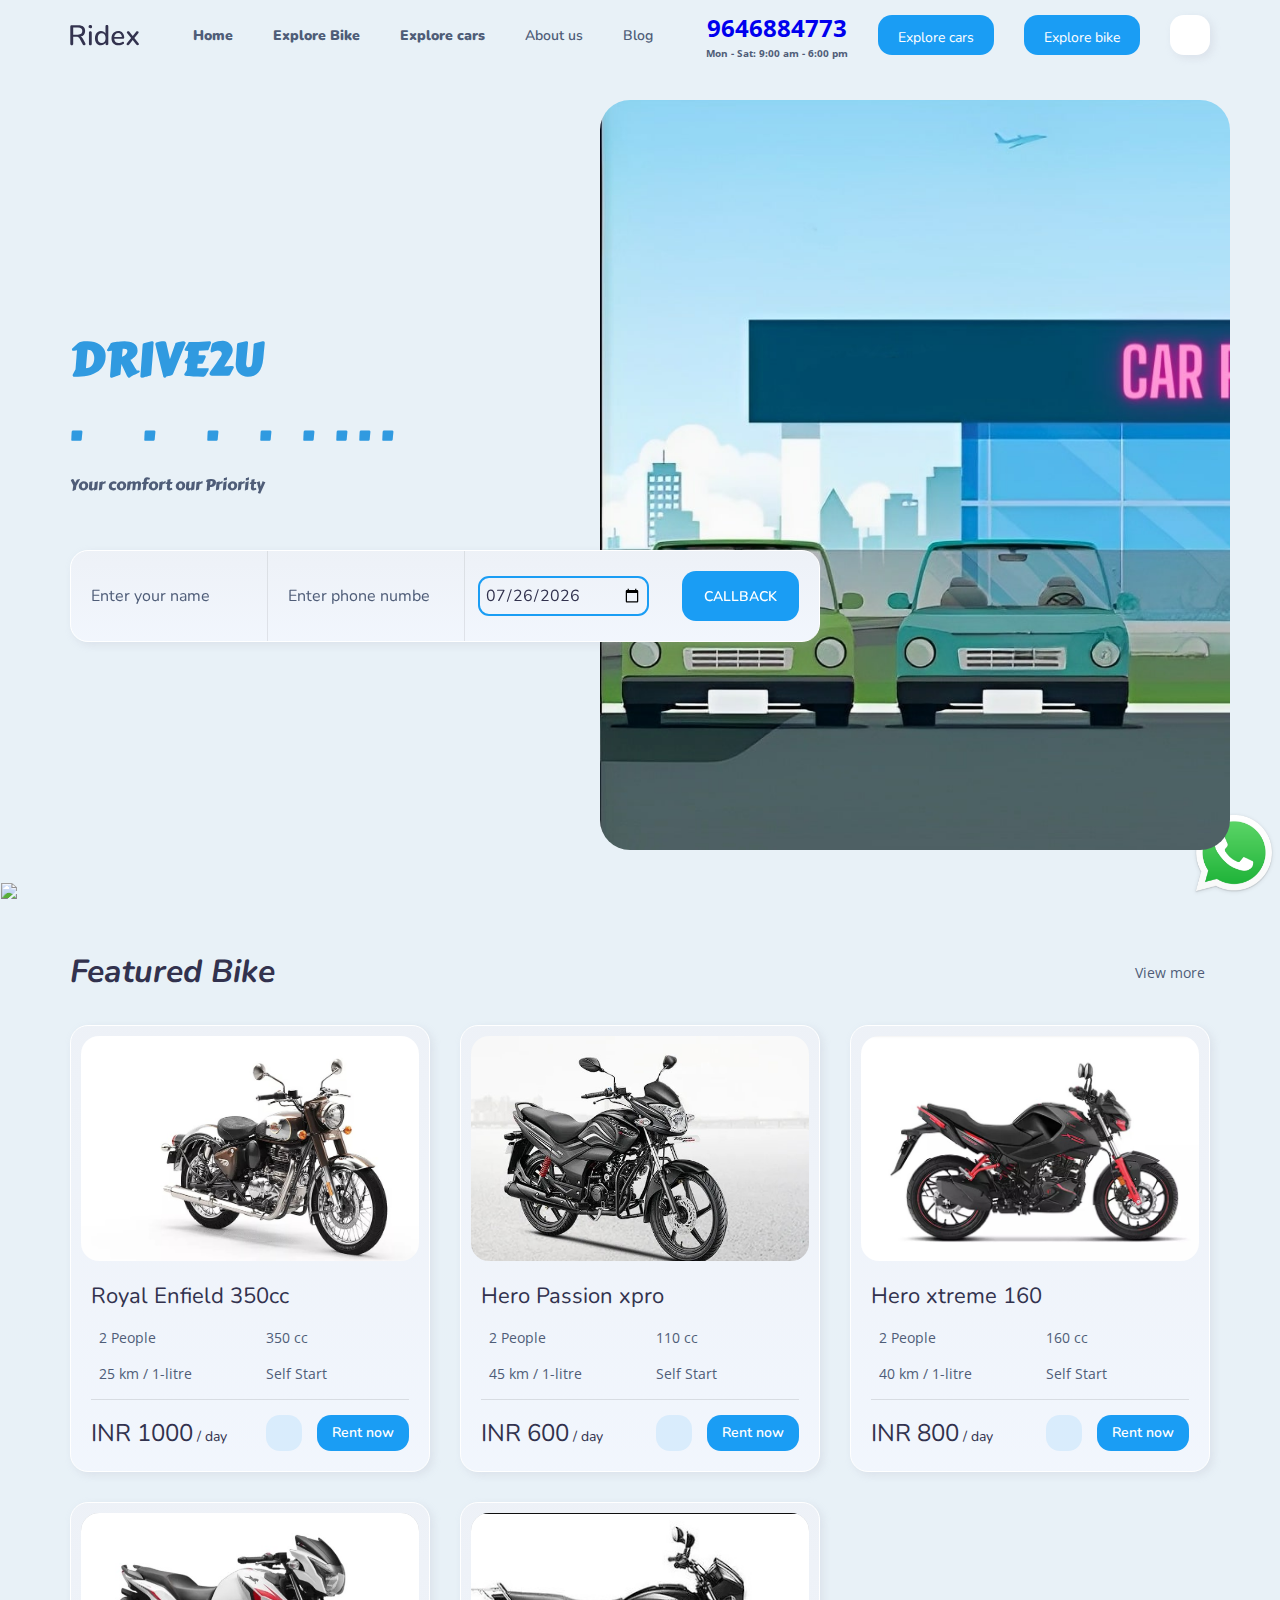
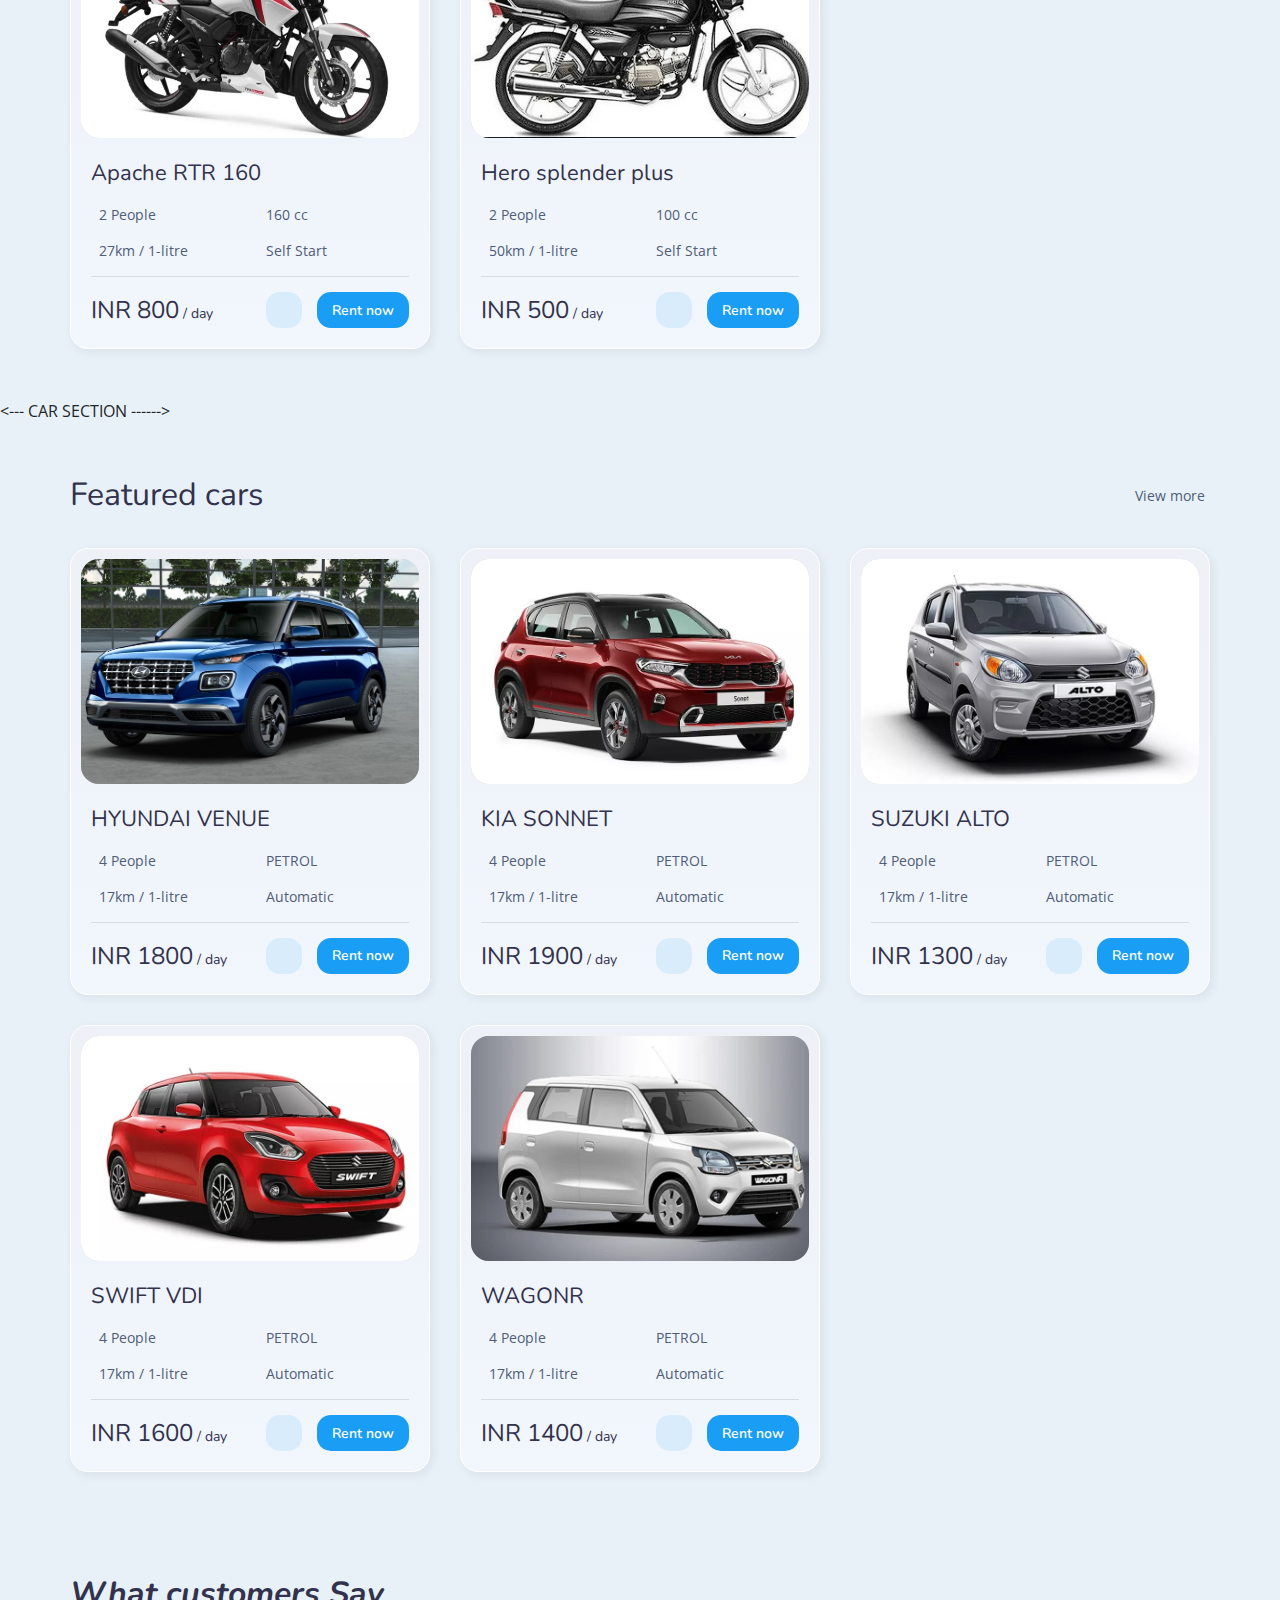
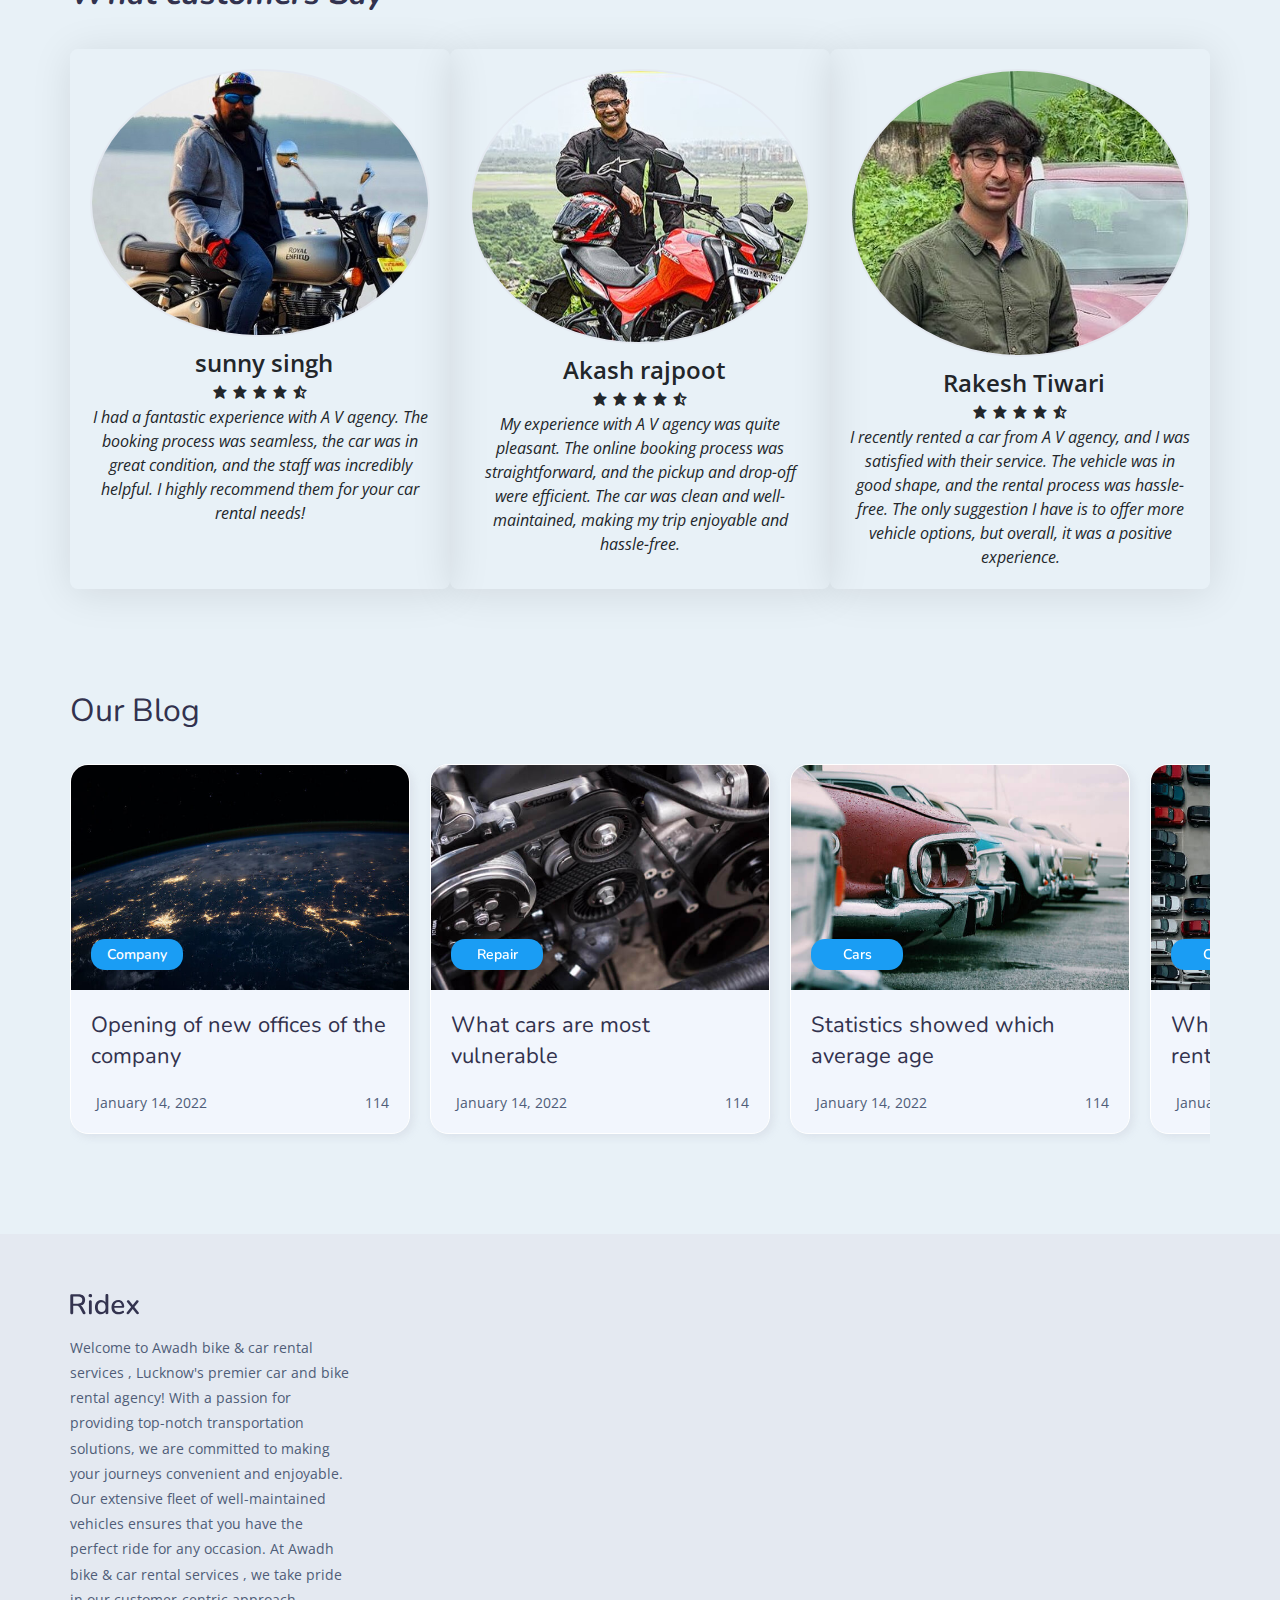
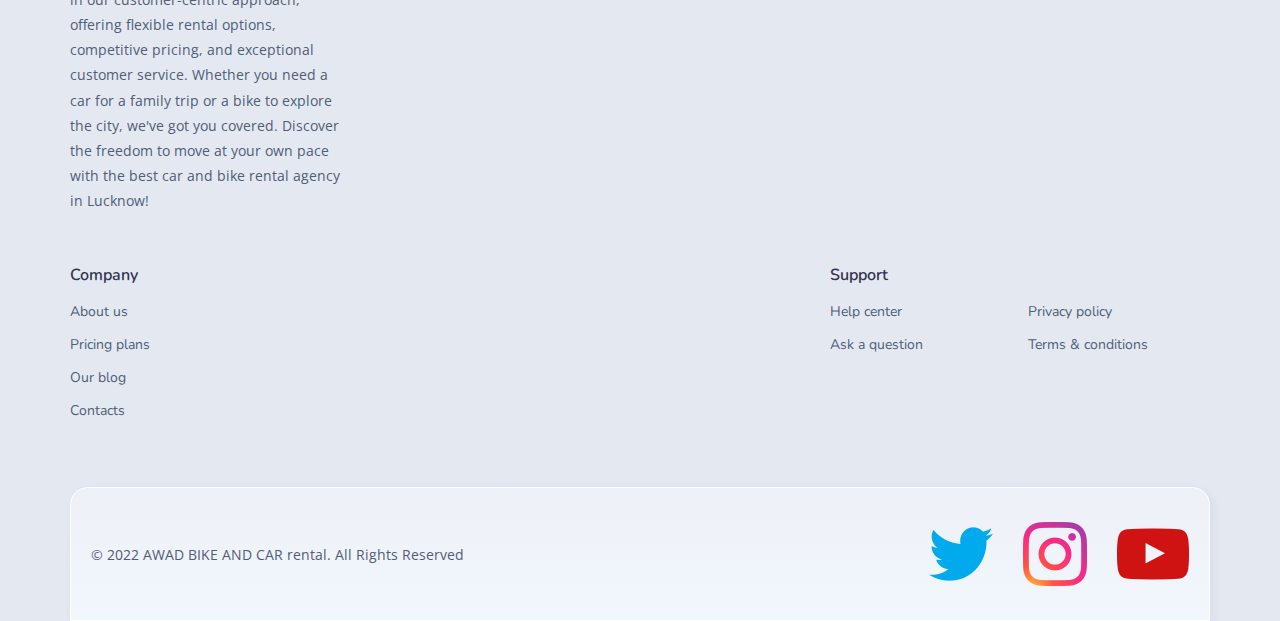
==== commit 9660e5c6: "Update index.html" ====
--- a/index.html
+++ b/index.html
@@ -140,7 +140,11 @@
             <h2 class="h1 hero-title">
               
              
-             Drive2U</h2>
+               Drive2U<br>
+              .&nbsp;&nbsp;&nbsp;&nbsp;&nbsp;&nbsp;.&nbsp;&nbsp;&nbsp;&nbsp;&nbsp;.&nbsp;&nbsp;&nbsp;&nbsp;.&nbsp;&nbsp;&nbsp;.&nbsp;&nbsp;.&nbsp;.&nbsp;.
+<i class="fa-solid fa-car-side fa-2xl"></i></h2>
+
+           
 
             <p class="hero-text">
              Your comfort our Priority
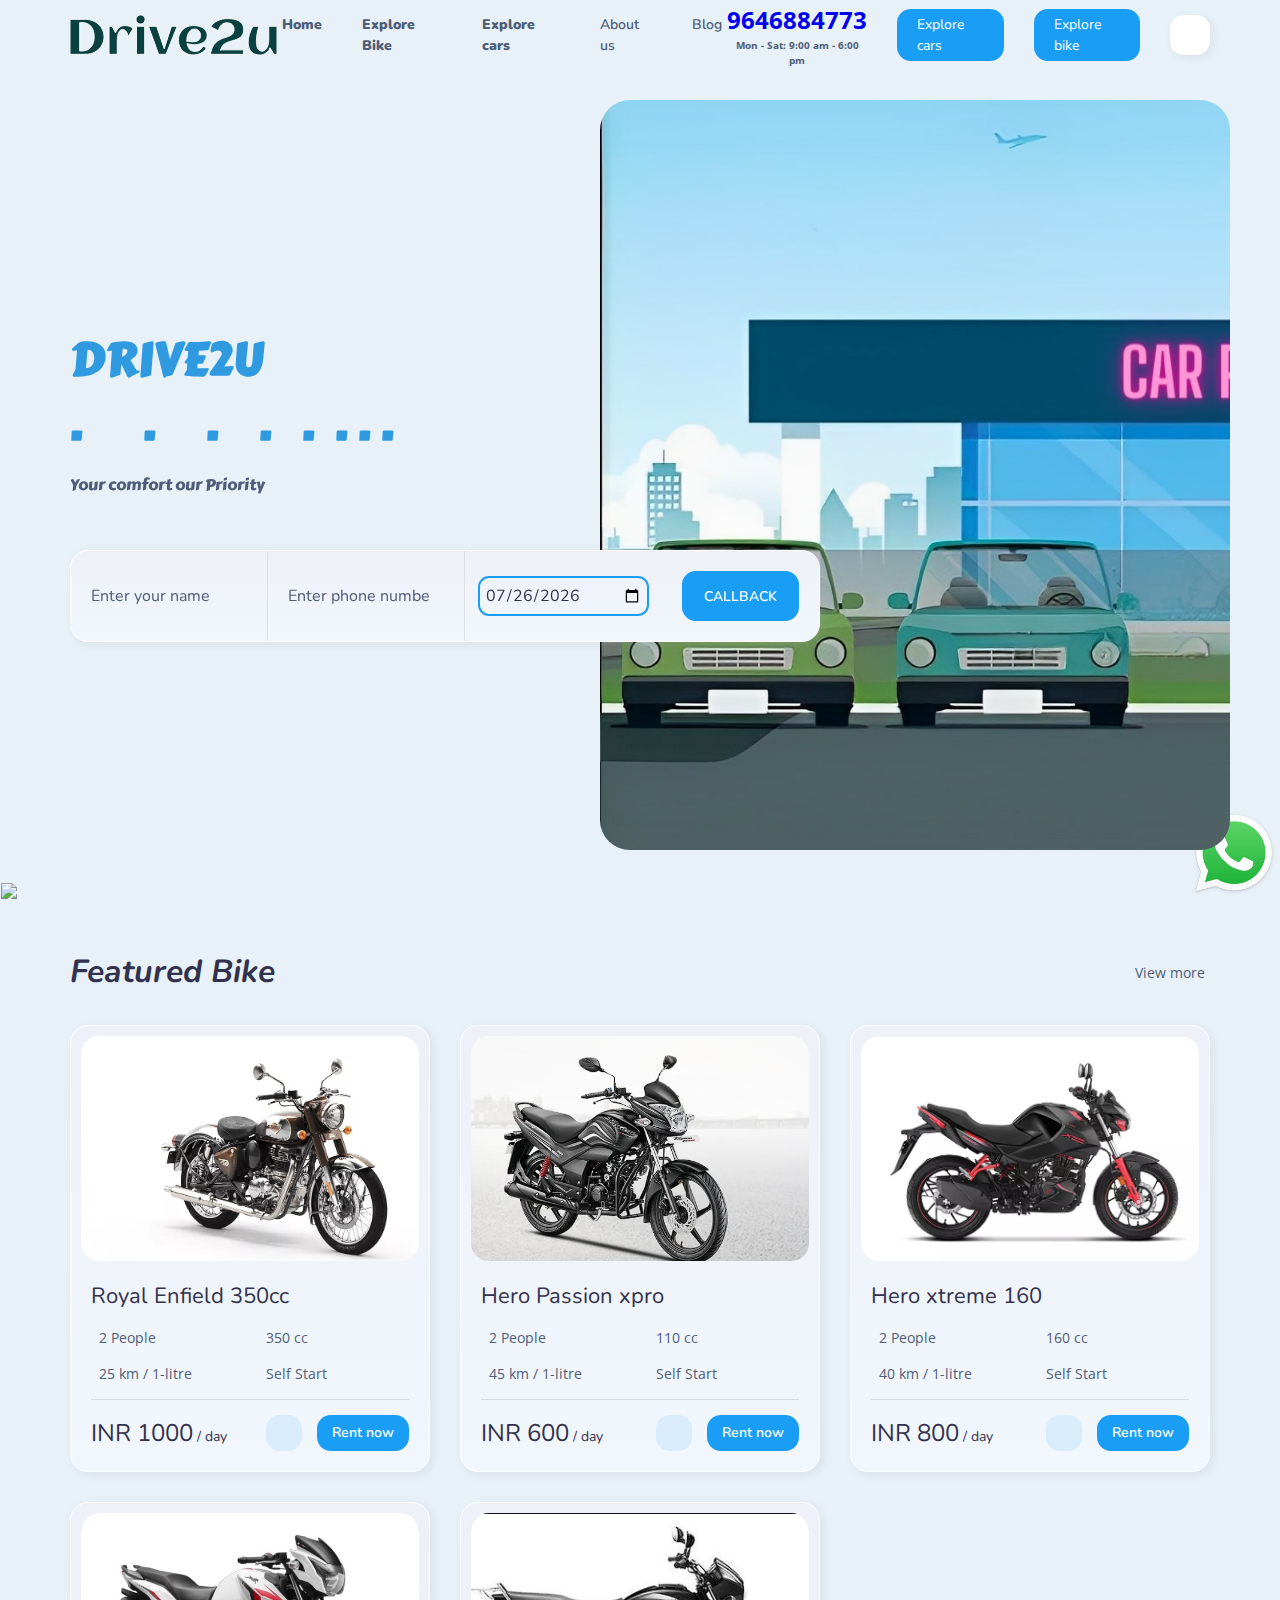
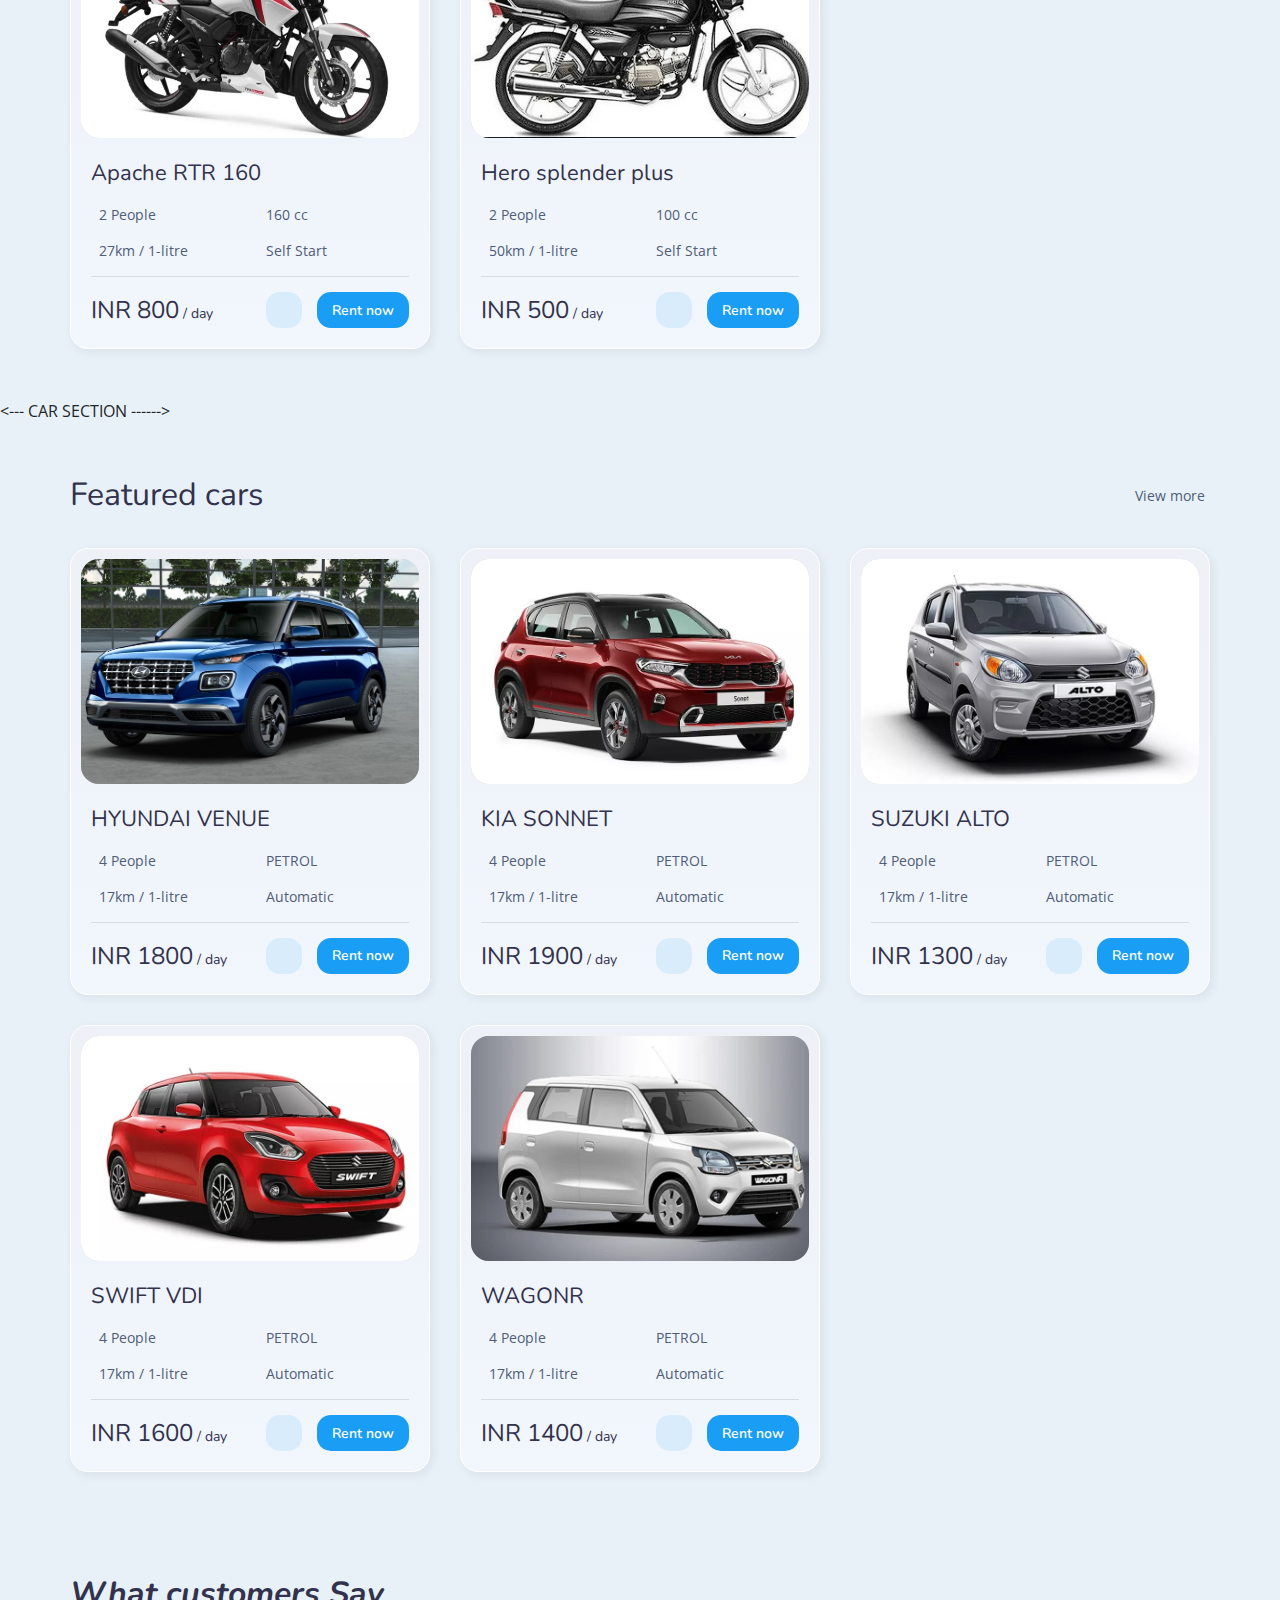
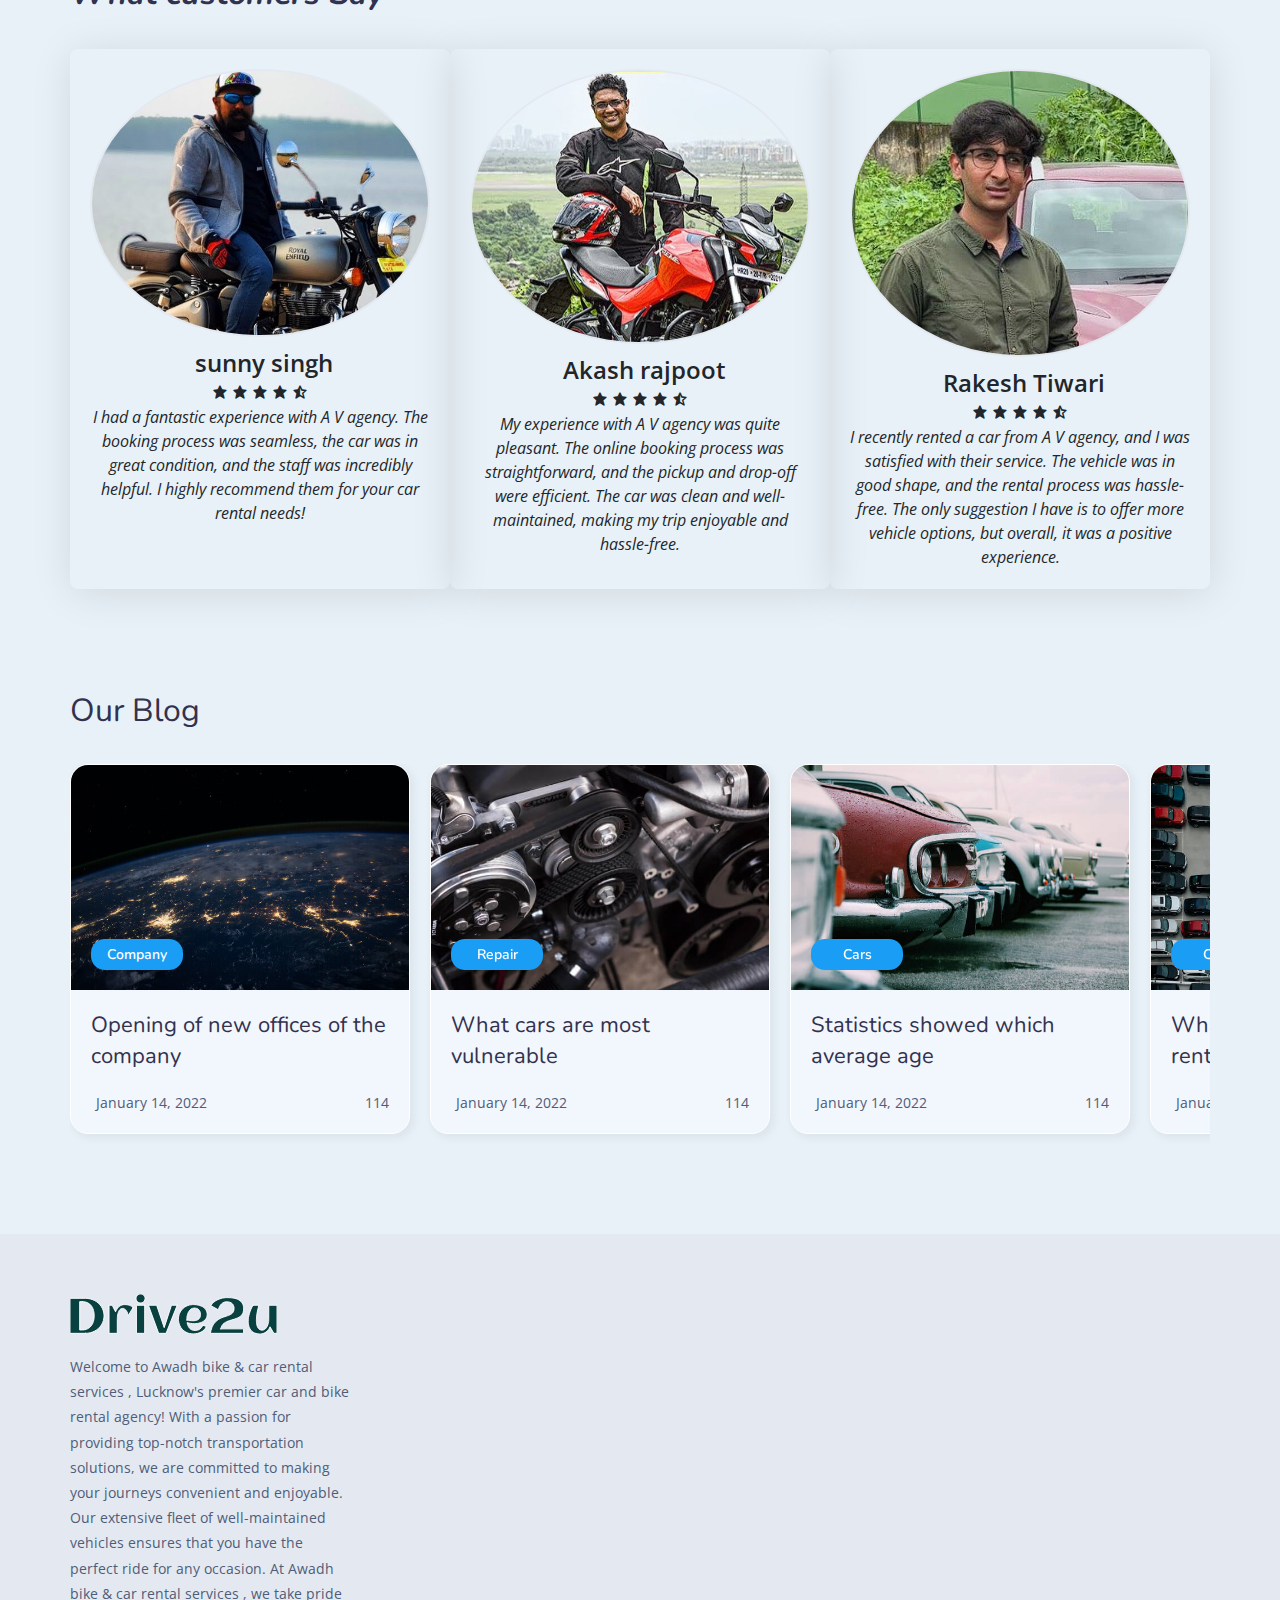
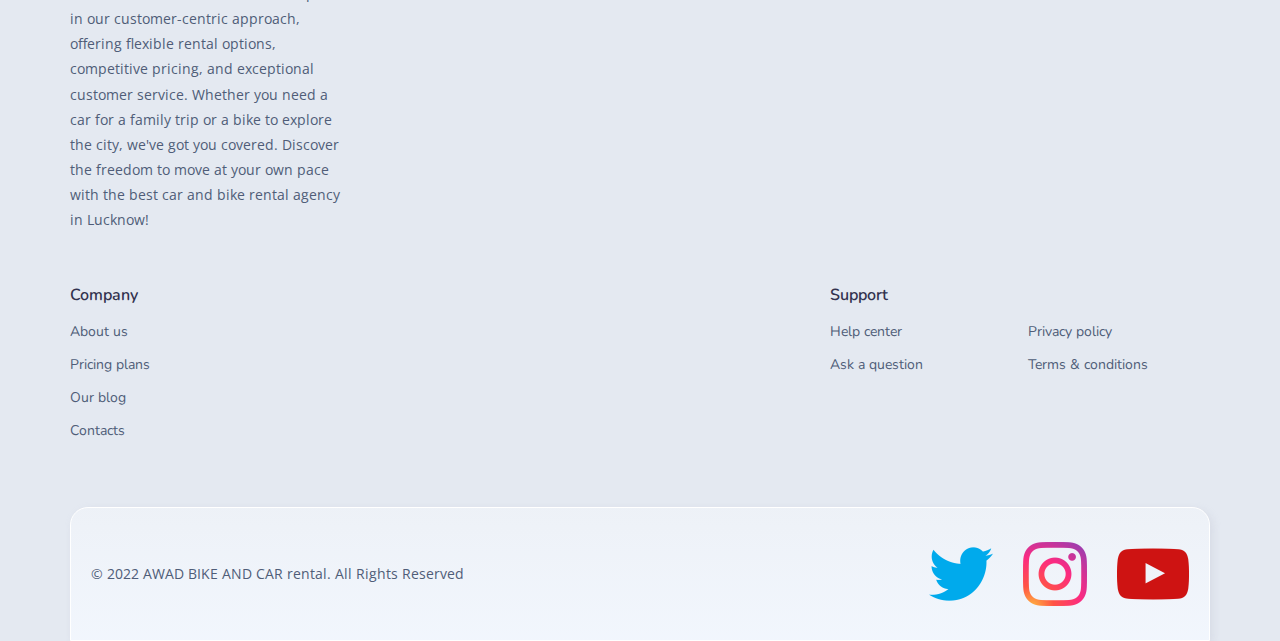
==== commit 84cb5168: "Update index.html" ====
--- a/index.html
+++ b/index.html
@@ -57,7 +57,7 @@
       <div class="overlay" data-overlay></div>
 
       <a href="#" class="logo">
-        <img src="./assets/images/logo.svg" alt="Ridex logo">
+        <img src="./assets/images/Drive2u (1).svg" alt="Ridex logo">
       </a>
 
       <nav class="navbar" data-navbar>
@@ -1278,7 +1278,7 @@
 
         <div class="footer-brand">
           <a href="#" class="logo">
-            <img src="./assets/images/logo.svg" alt="Ridex logo">
+            <img src="./assets/images/Drive2u (1).svg" alt="Ridex logo">
           </a>
 
           <p class="footer-text">
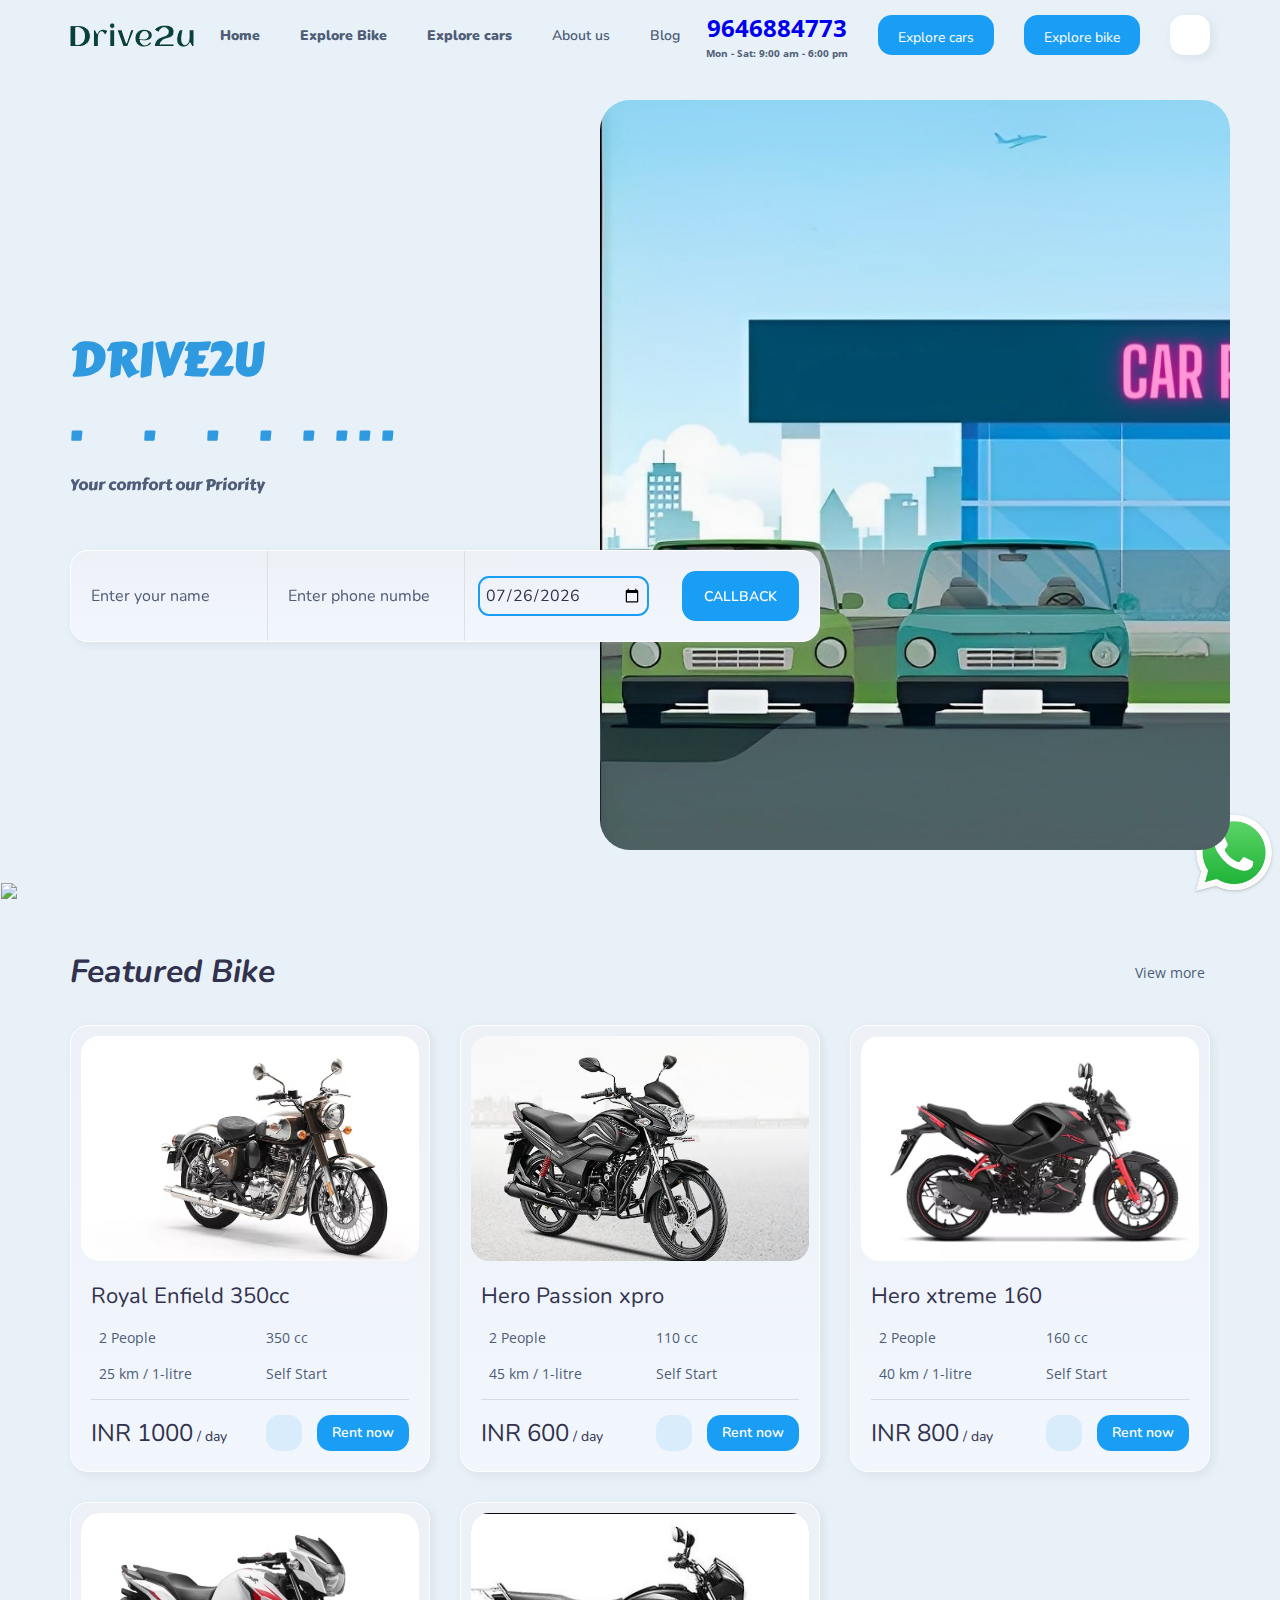
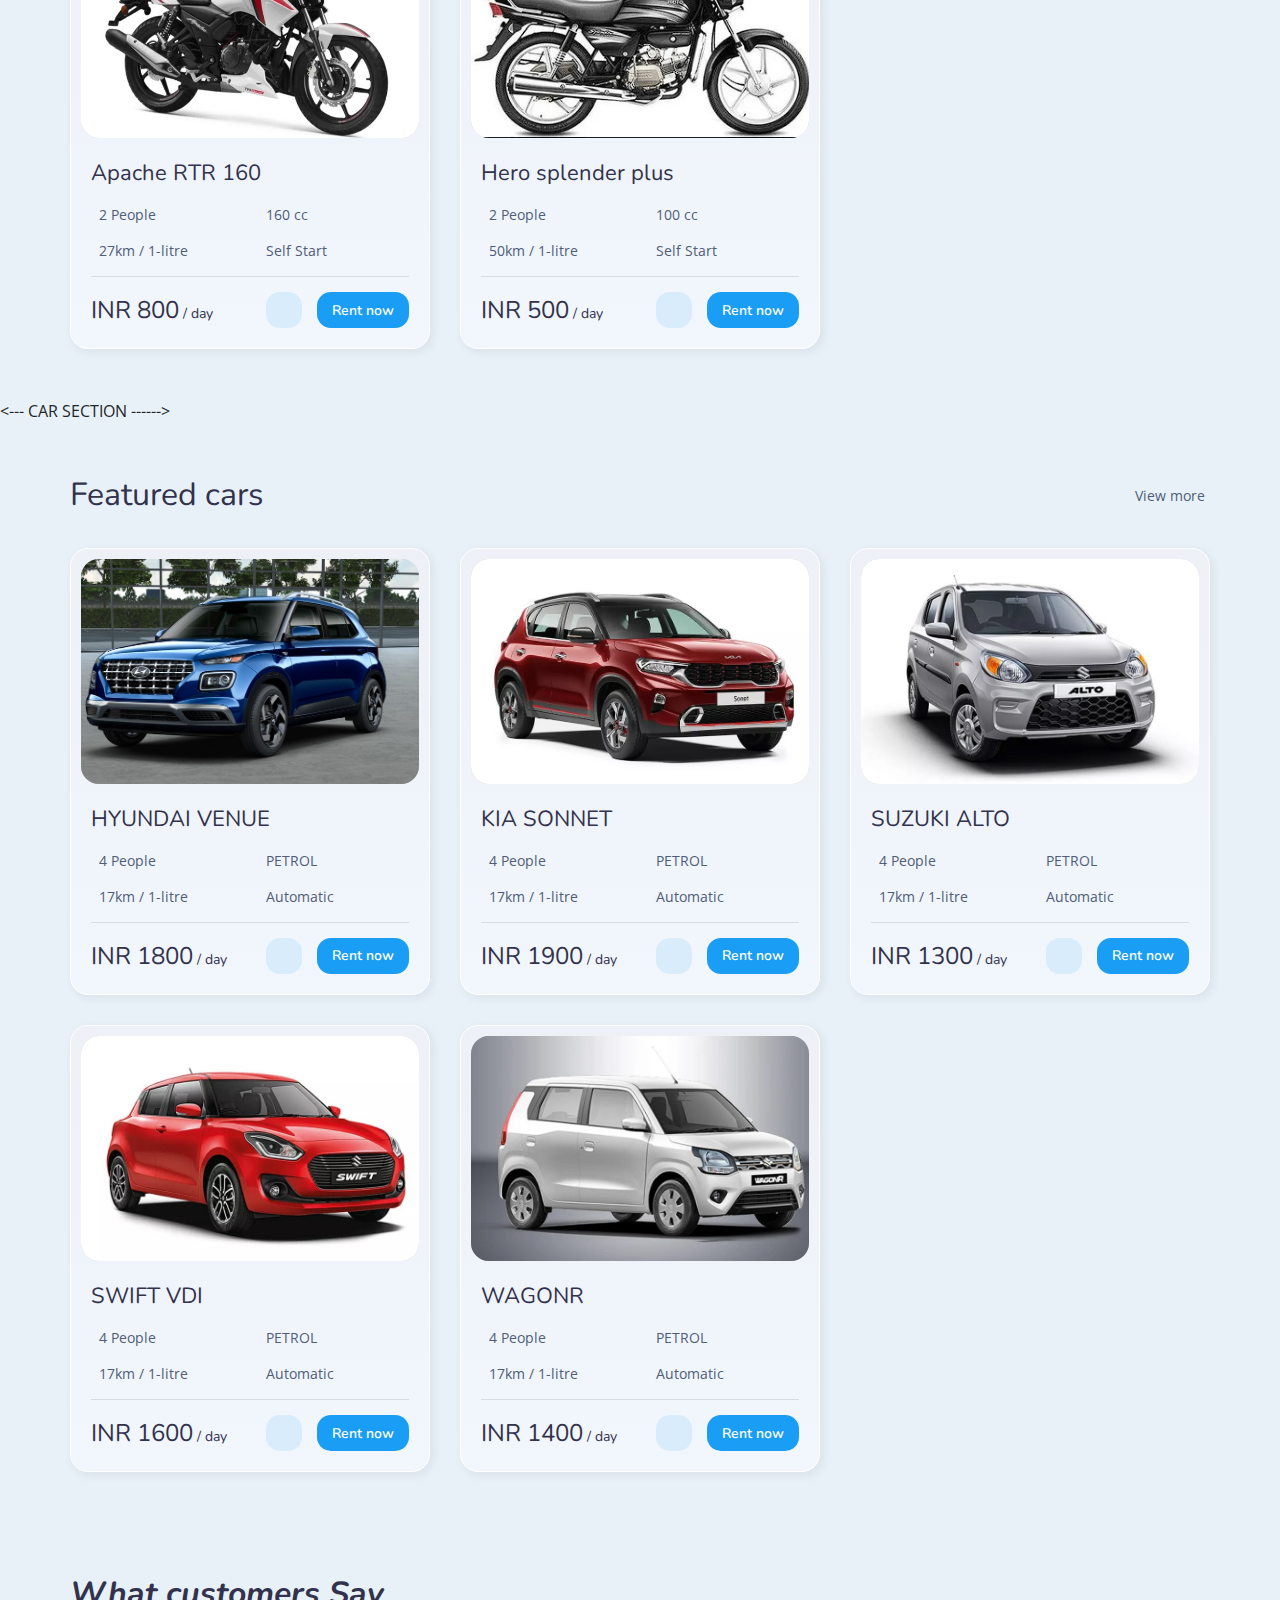
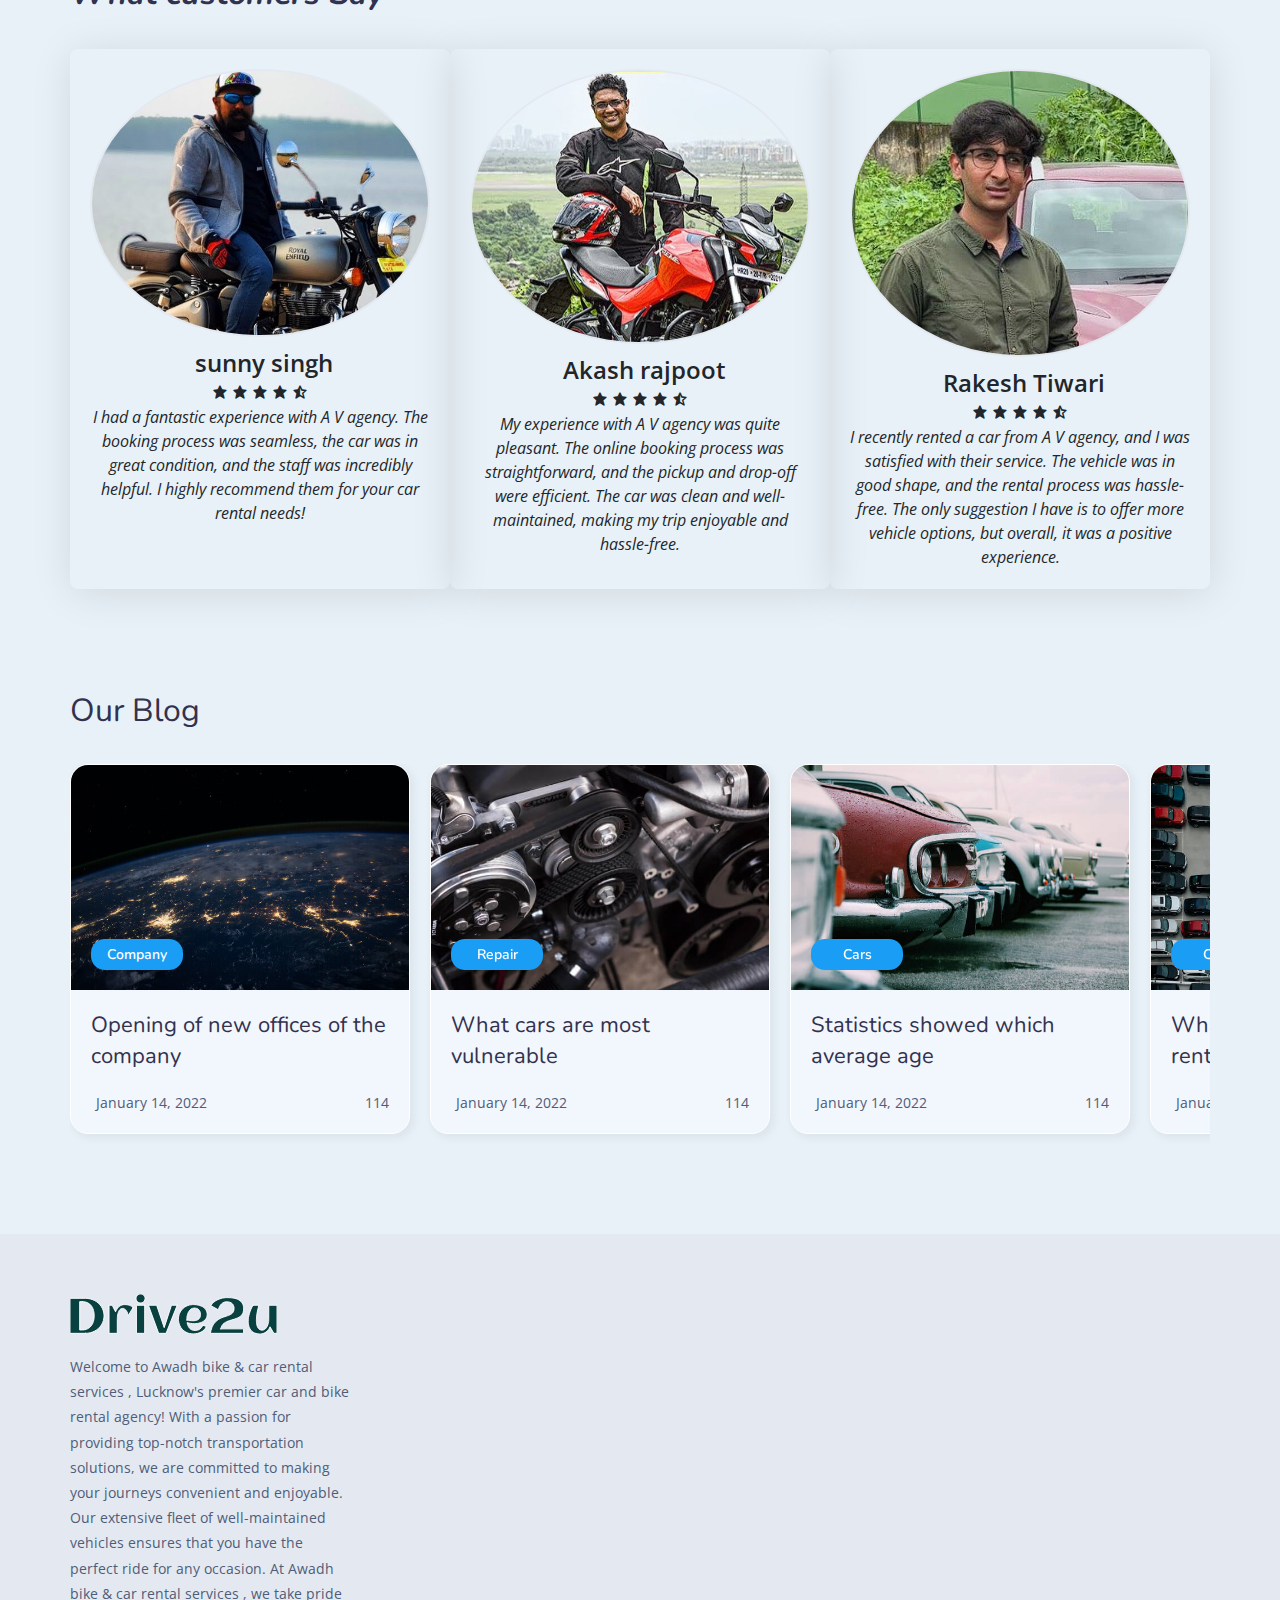
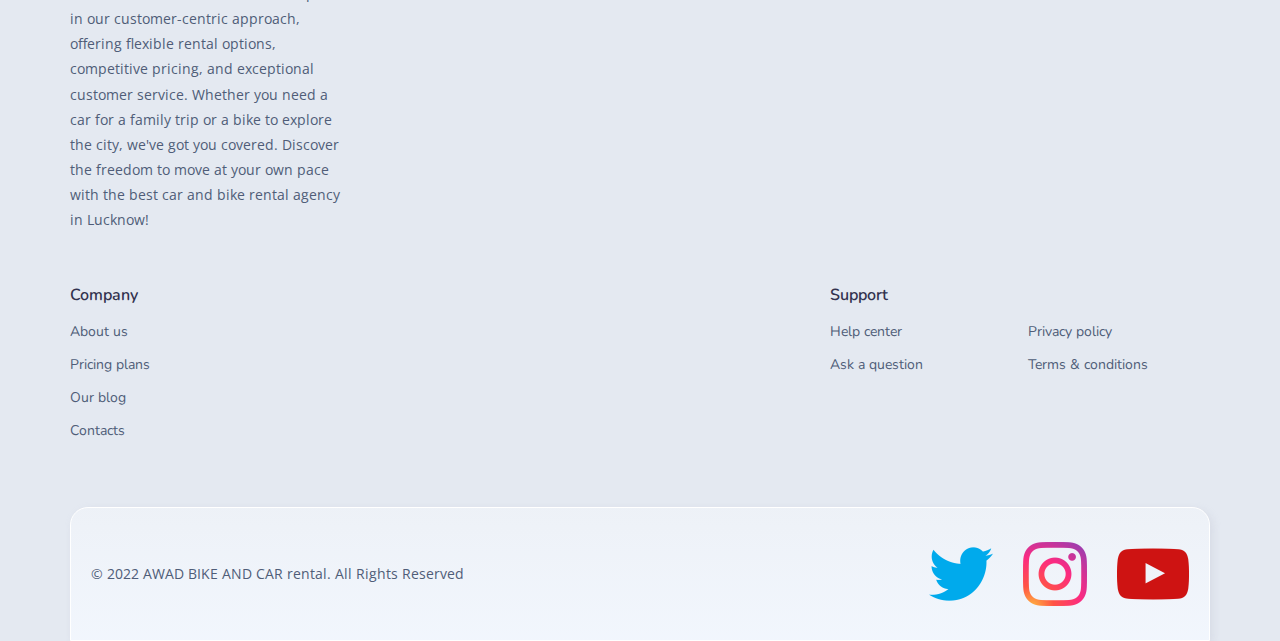
==== commit 1b530821: "Update index.html" ====
--- a/index.html
+++ b/index.html
@@ -57,7 +57,7 @@
       <div class="overlay" data-overlay></div>
 
       <a href="#" class="logo">
-        <img src="./assets/images/Drive2u (1).svg" alt="Ridex logo">
+        <img src="./assets/images/Drive2u (2).svg" alt="Ridex logo">
       </a>
 
       <nav class="navbar" data-navbar>
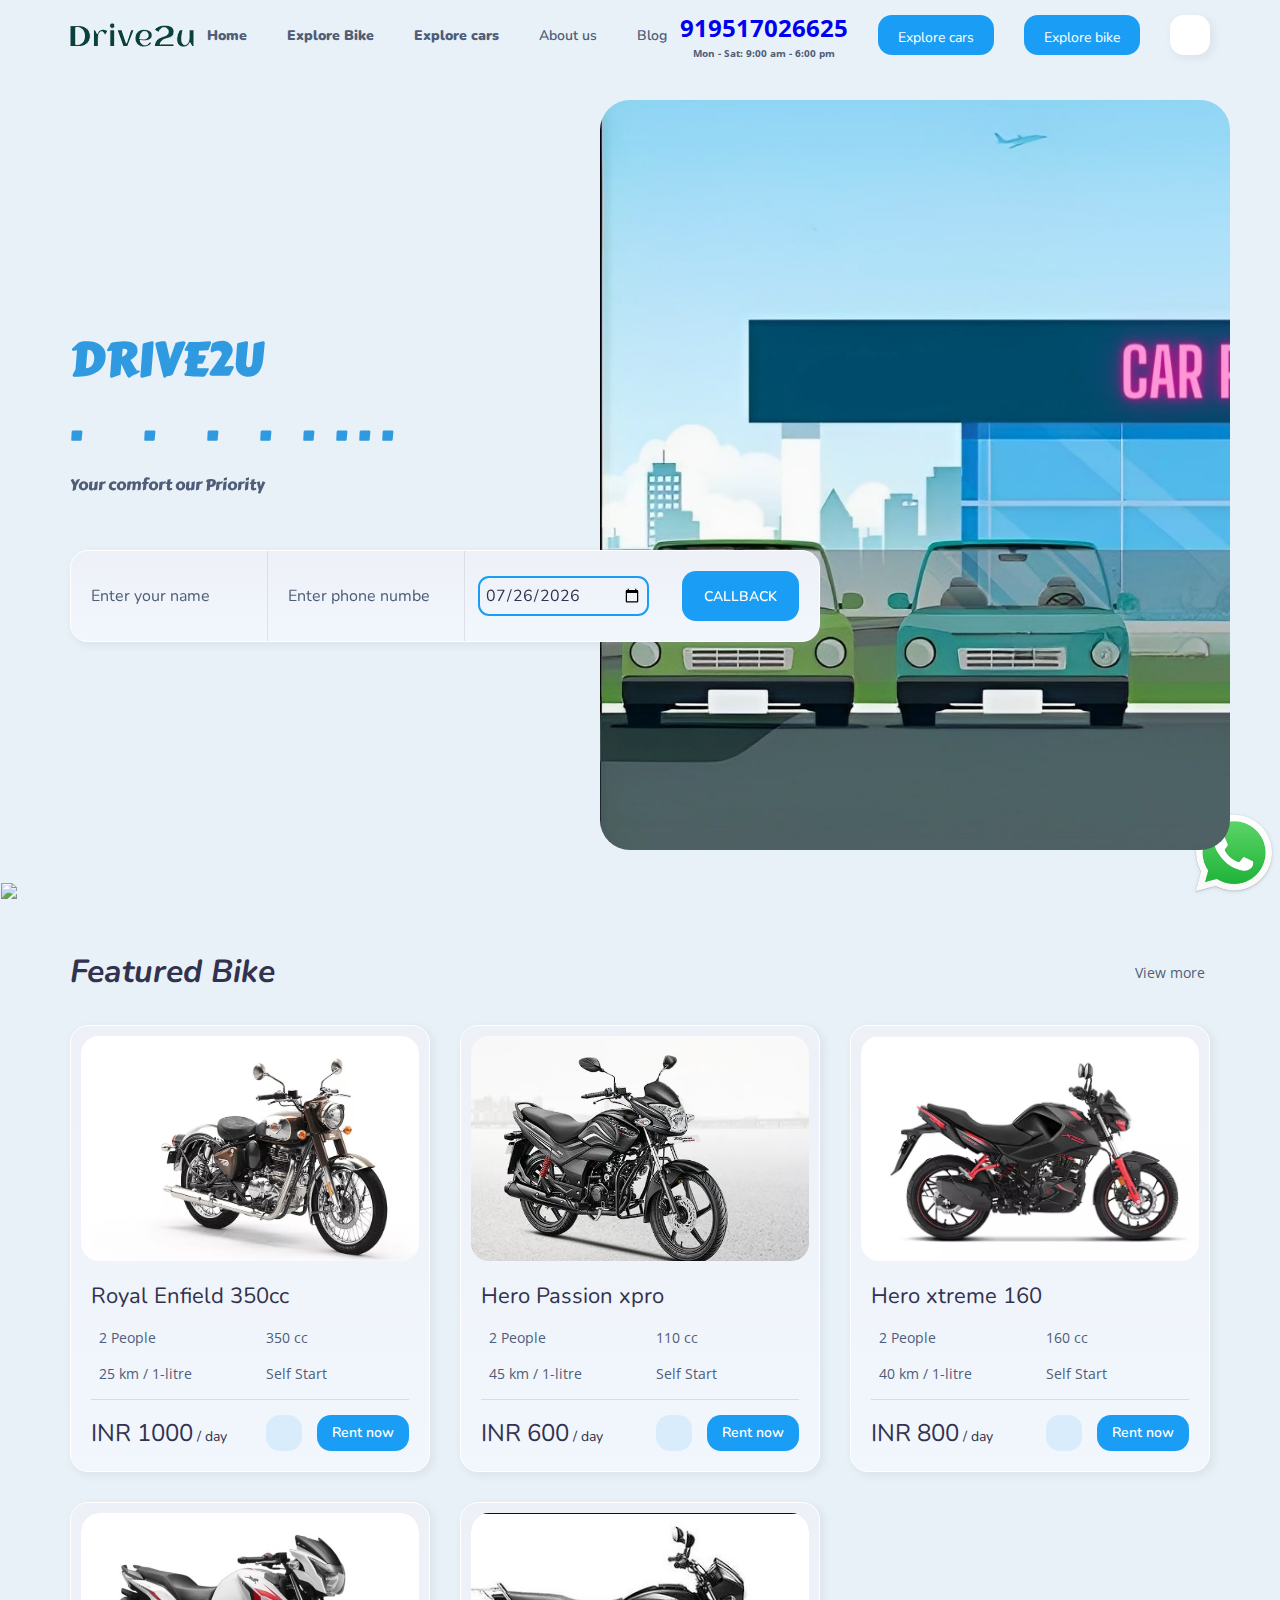
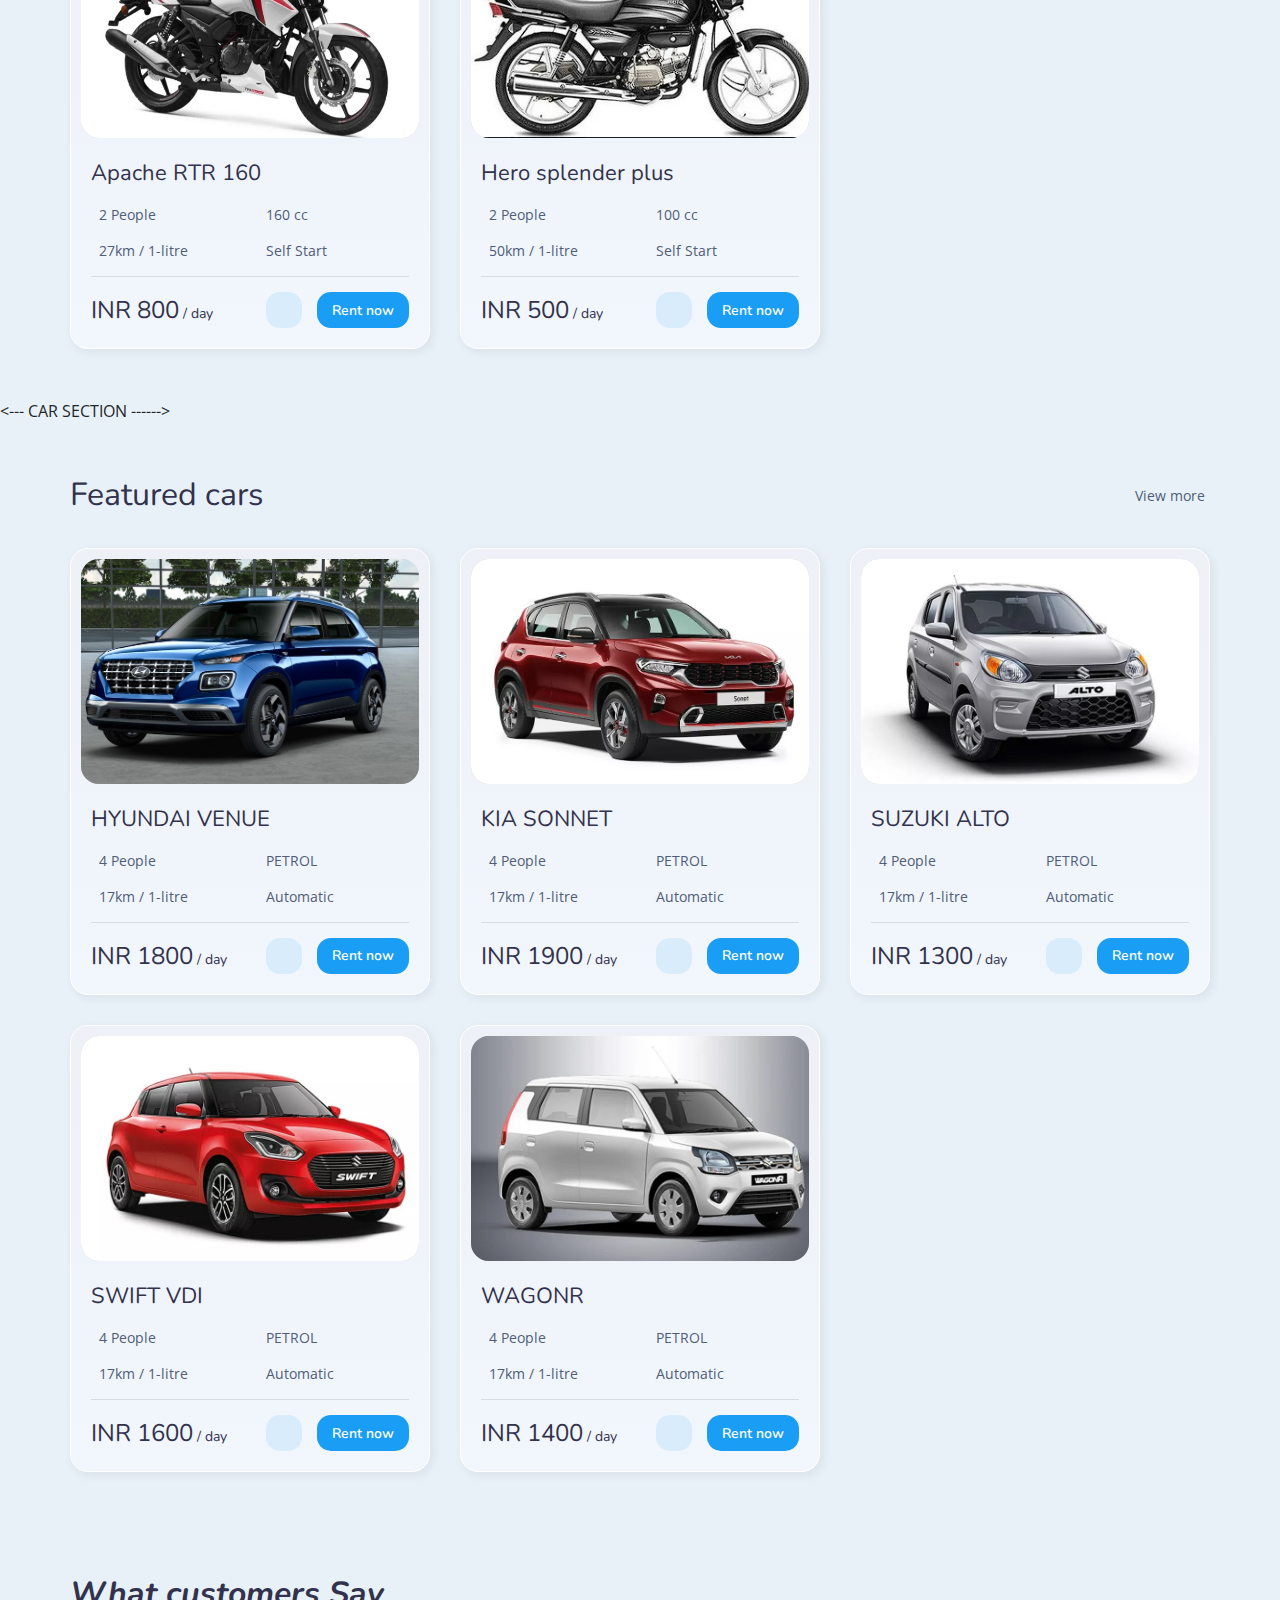
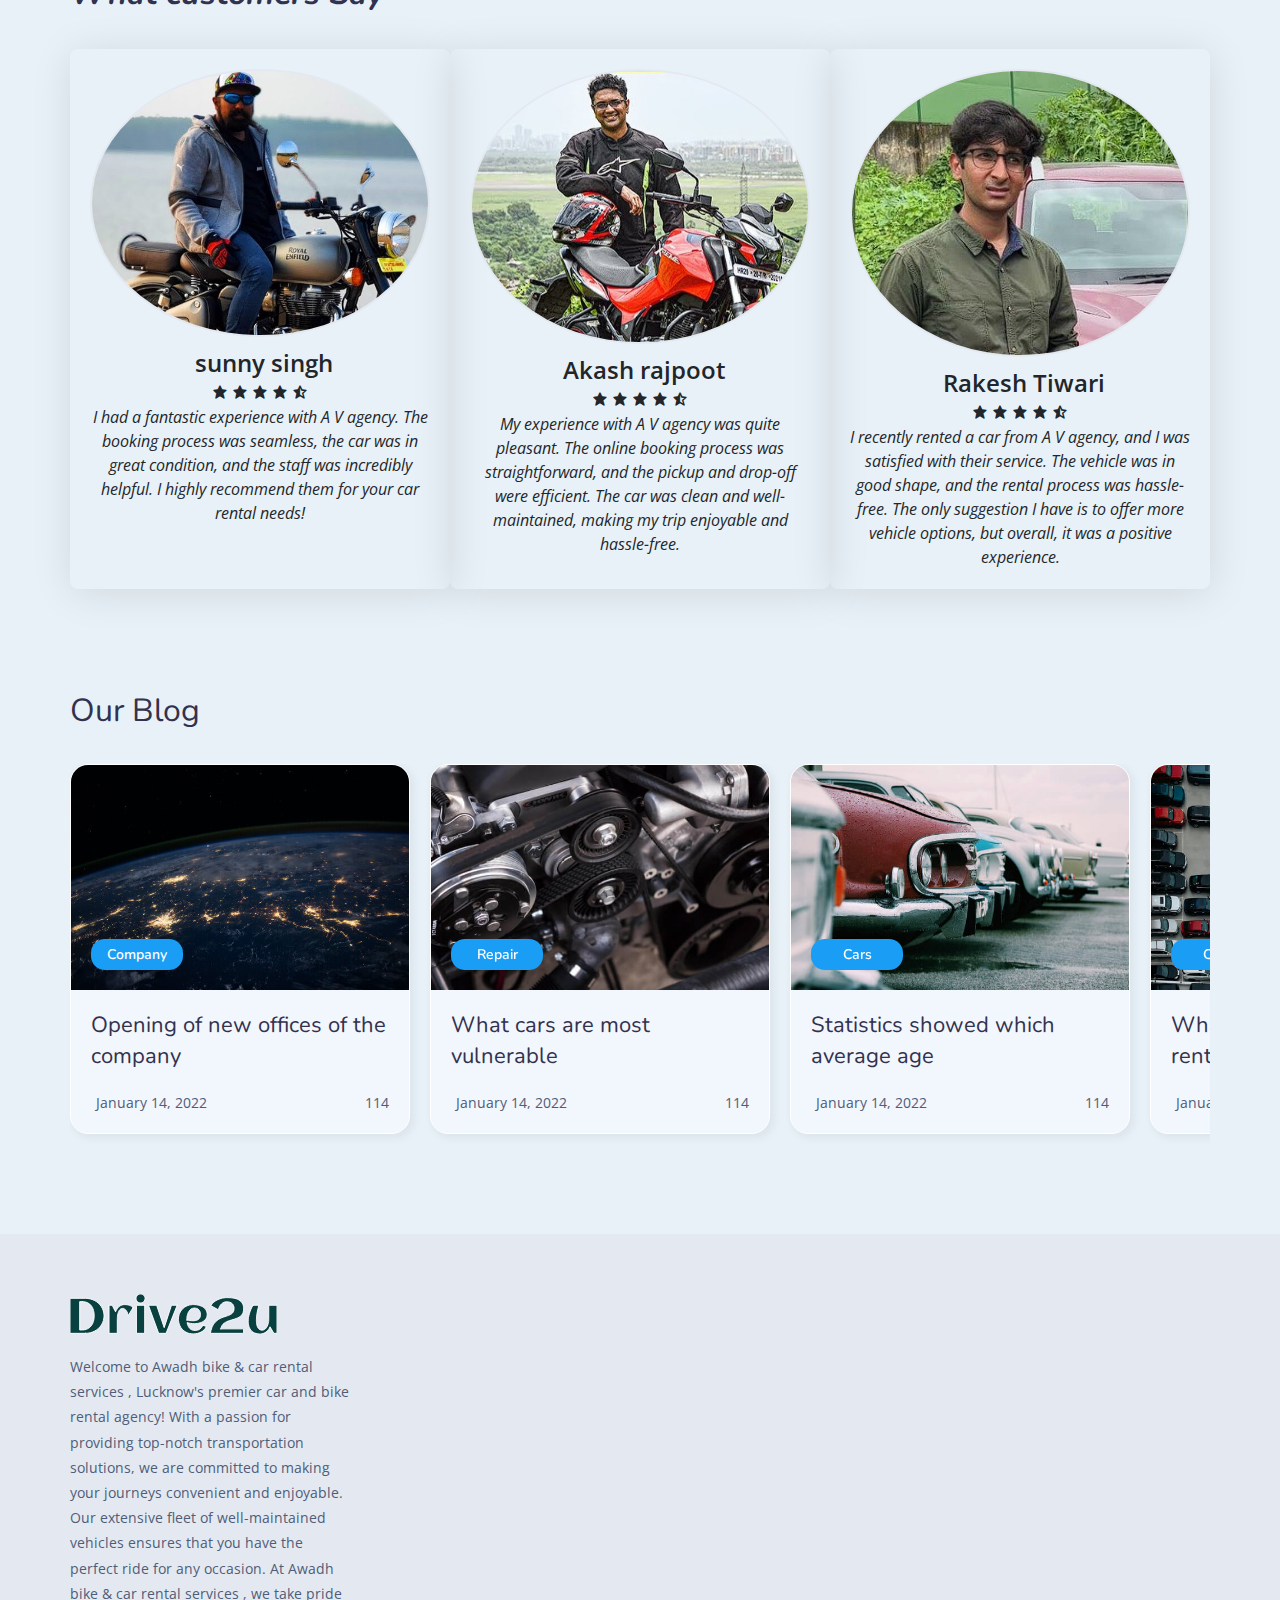
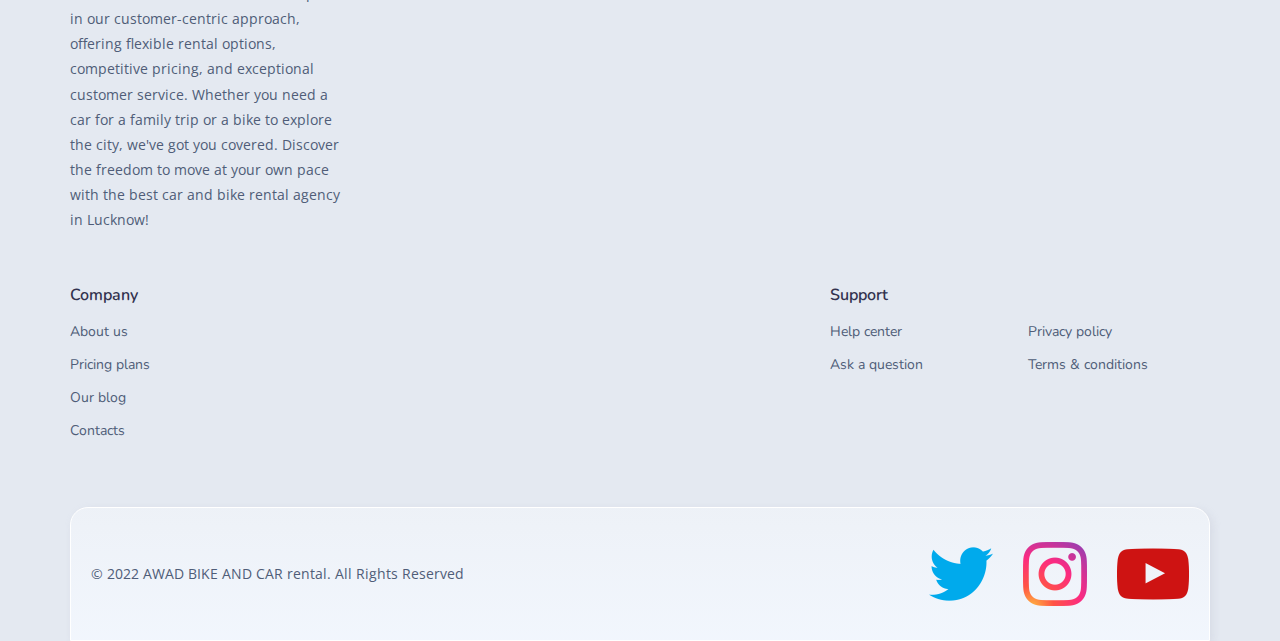
==== commit aa7fc18b: "Update index.html" ====
--- a/index.html
+++ b/index.html
@@ -43,11 +43,11 @@
     - #HEADER
   -->
    <div class = "watsapp_float">
-    <a href="tel:919646884773" class="contact-link"><img src="https://gifdb.com/images/high/square-whatsapp-logo-2m242v5hinljwg9c.gif" class="watsapp_float_button"/></a>
+    <a href="tel:919517026625" class="contact-link"><img src="https://gifdb.com/images/high/square-whatsapp-logo-2m242v5hinljwg9c.gif" class="watsapp_float_button"/></a>
 
    </div>
    <div>
-    <a href="http://wa.me/919646884773" target="_blank"><img src="./assets/images/WhatsApp_icon.png"class="call_float_button"/> </a>
+    <a href="http://wa.me/919517026625" target="_blank"><img src="./assets/images/WhatsApp_icon.png"class="call_float_button"/> </a>
     
    </div>
    
@@ -88,7 +88,7 @@
       <div class="header-actions">
 
         <div class="header-contact">
-          <a href="tel:88002345678" class="contact-link"><b><h2>9646884773</h2></b></a>
+          <a href="tel:919517026625" class="contact-link"><b><h2>919517026625</h2></b></a>
 
           <span class="contact-time"><h4>Mon - Sat: 9:00 am - 6:00 pm</h4></span>
         </div>
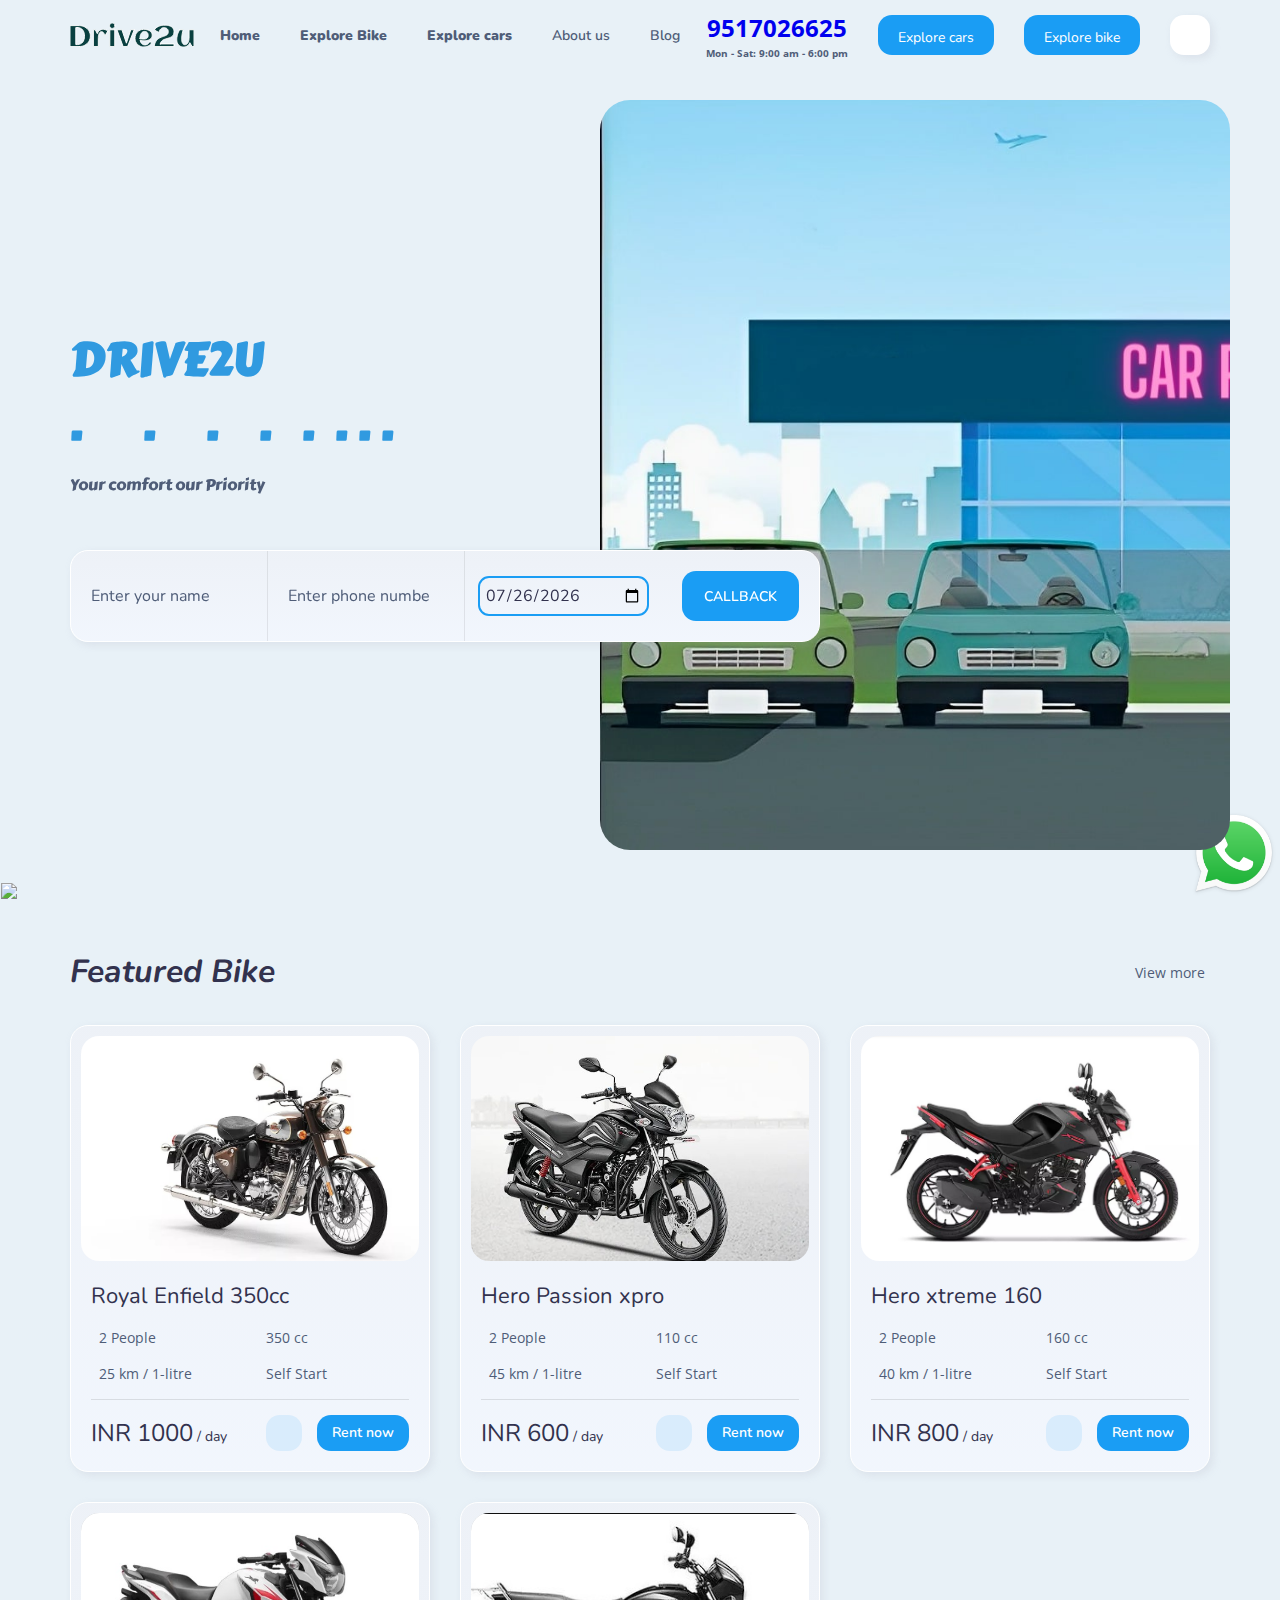
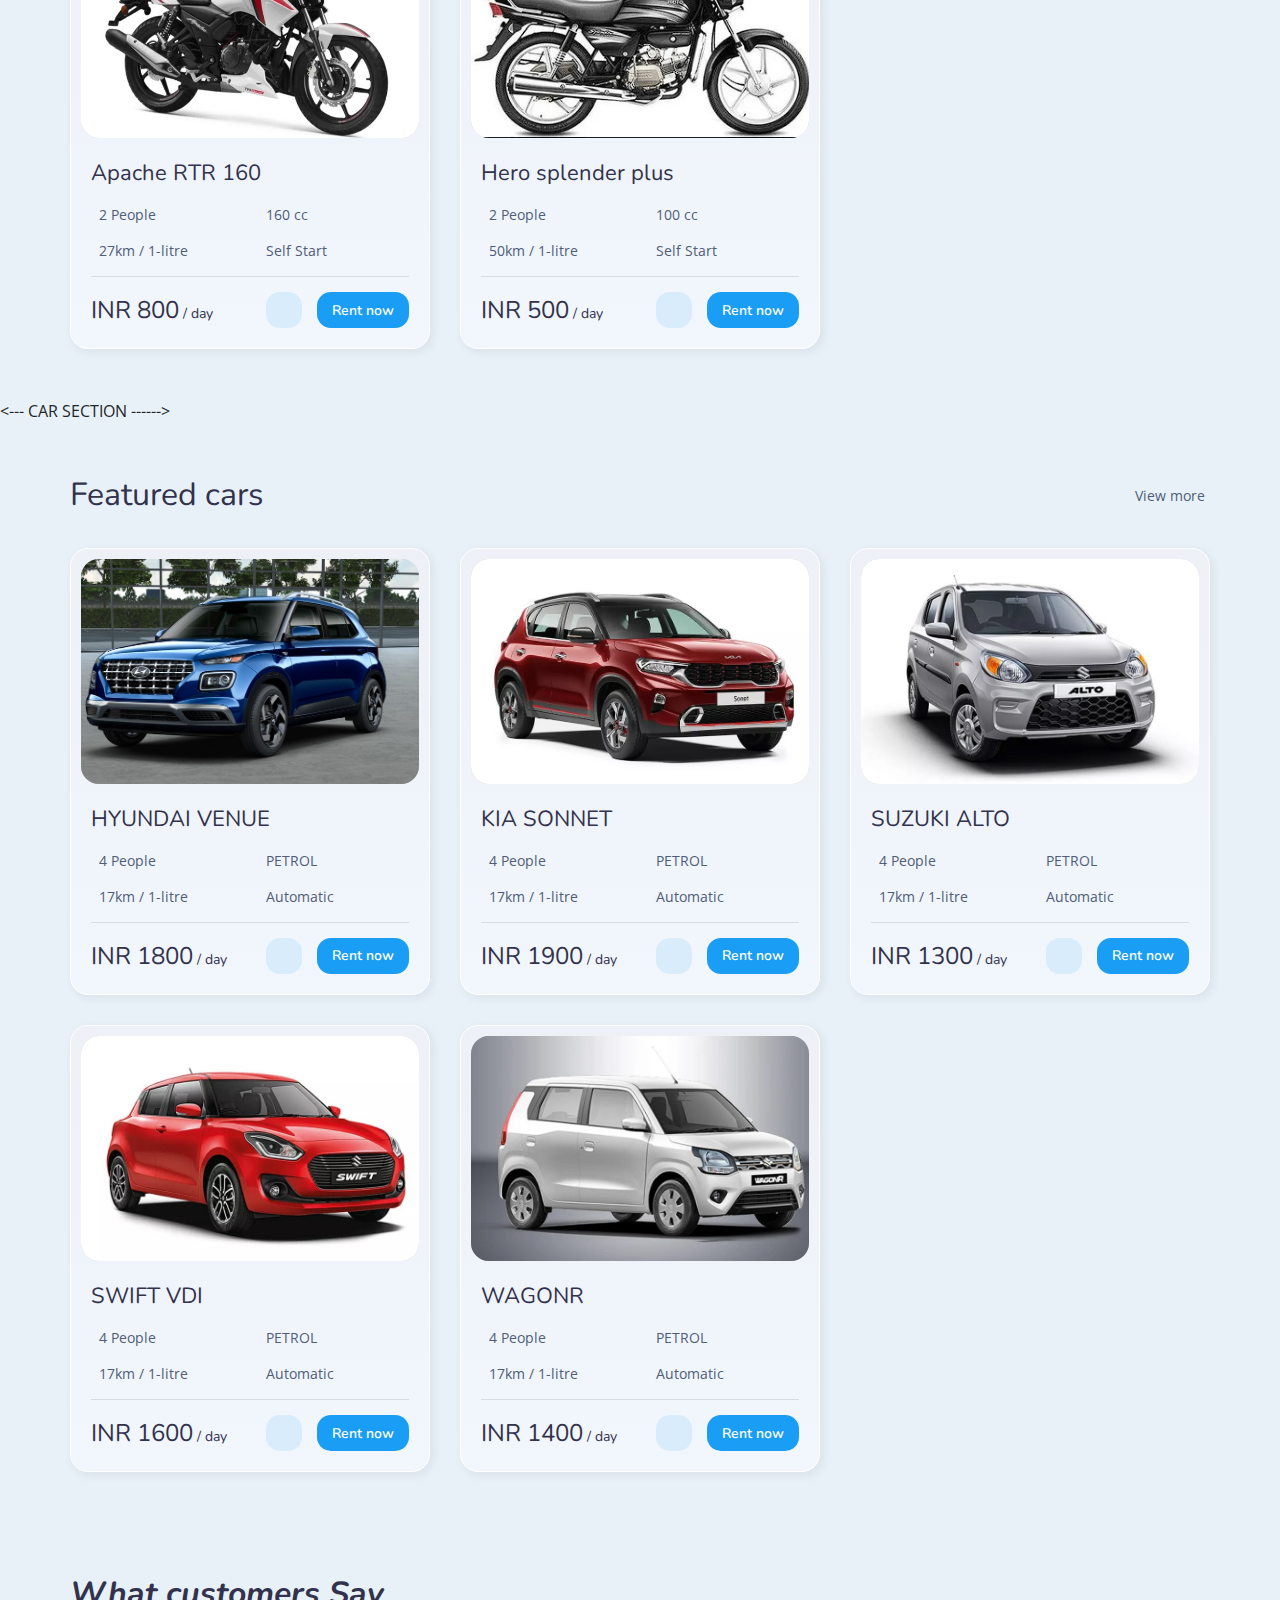
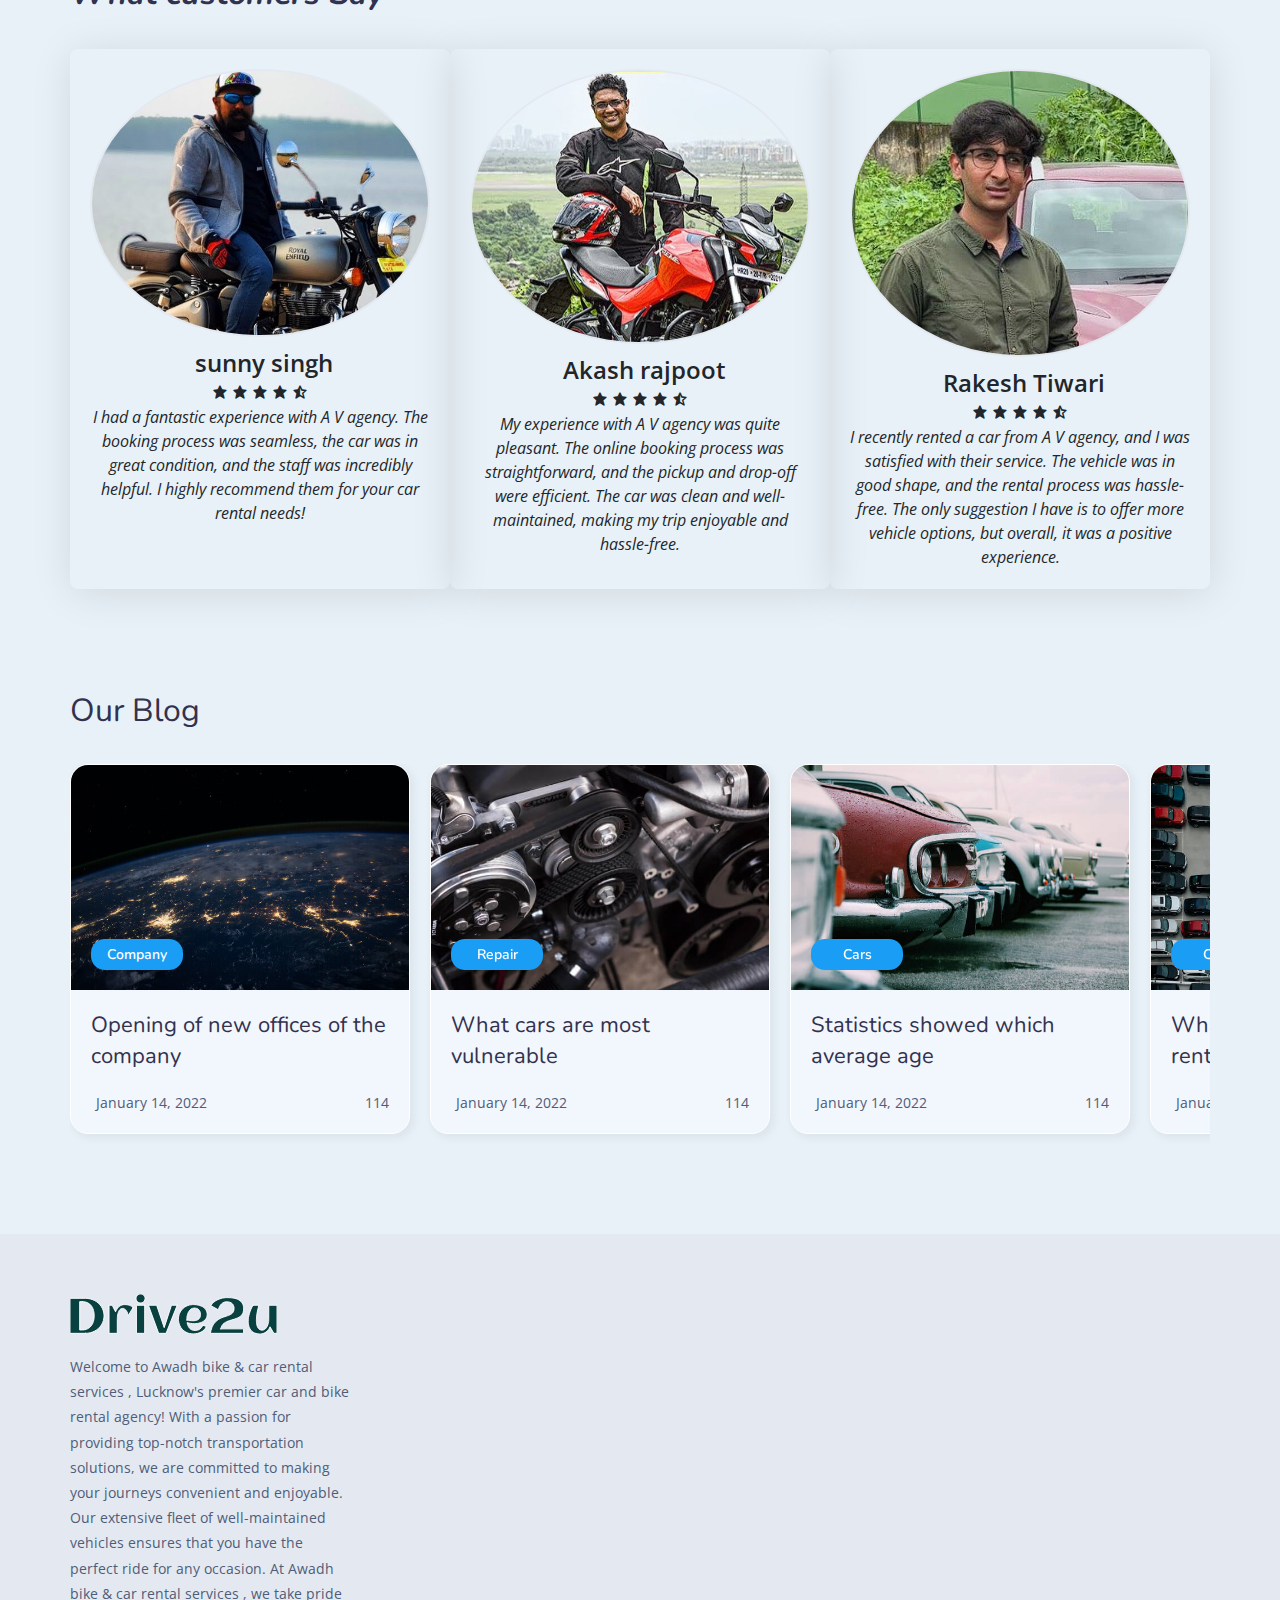
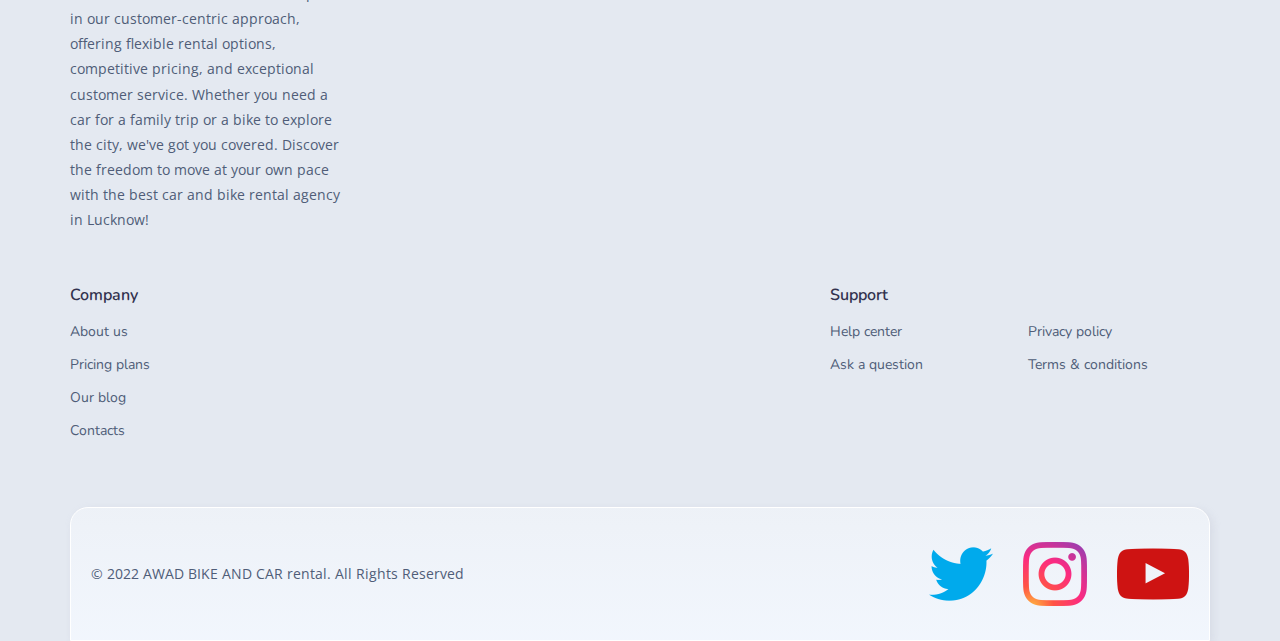
==== commit cae599ce: "Update index.html" ====
--- a/index.html
+++ b/index.html
@@ -88,7 +88,7 @@
       <div class="header-actions">
 
         <div class="header-contact">
-          <a href="tel:919517026625" class="contact-link"><b><h2>919517026625</h2></b></a>
+          <a href="tel:919517026625" class="contact-link"><b><h2>9517026625</h2></b></a>
 
           <span class="contact-time"><h4>Mon - Sat: 9:00 am - 6:00 pm</h4></span>
         </div>
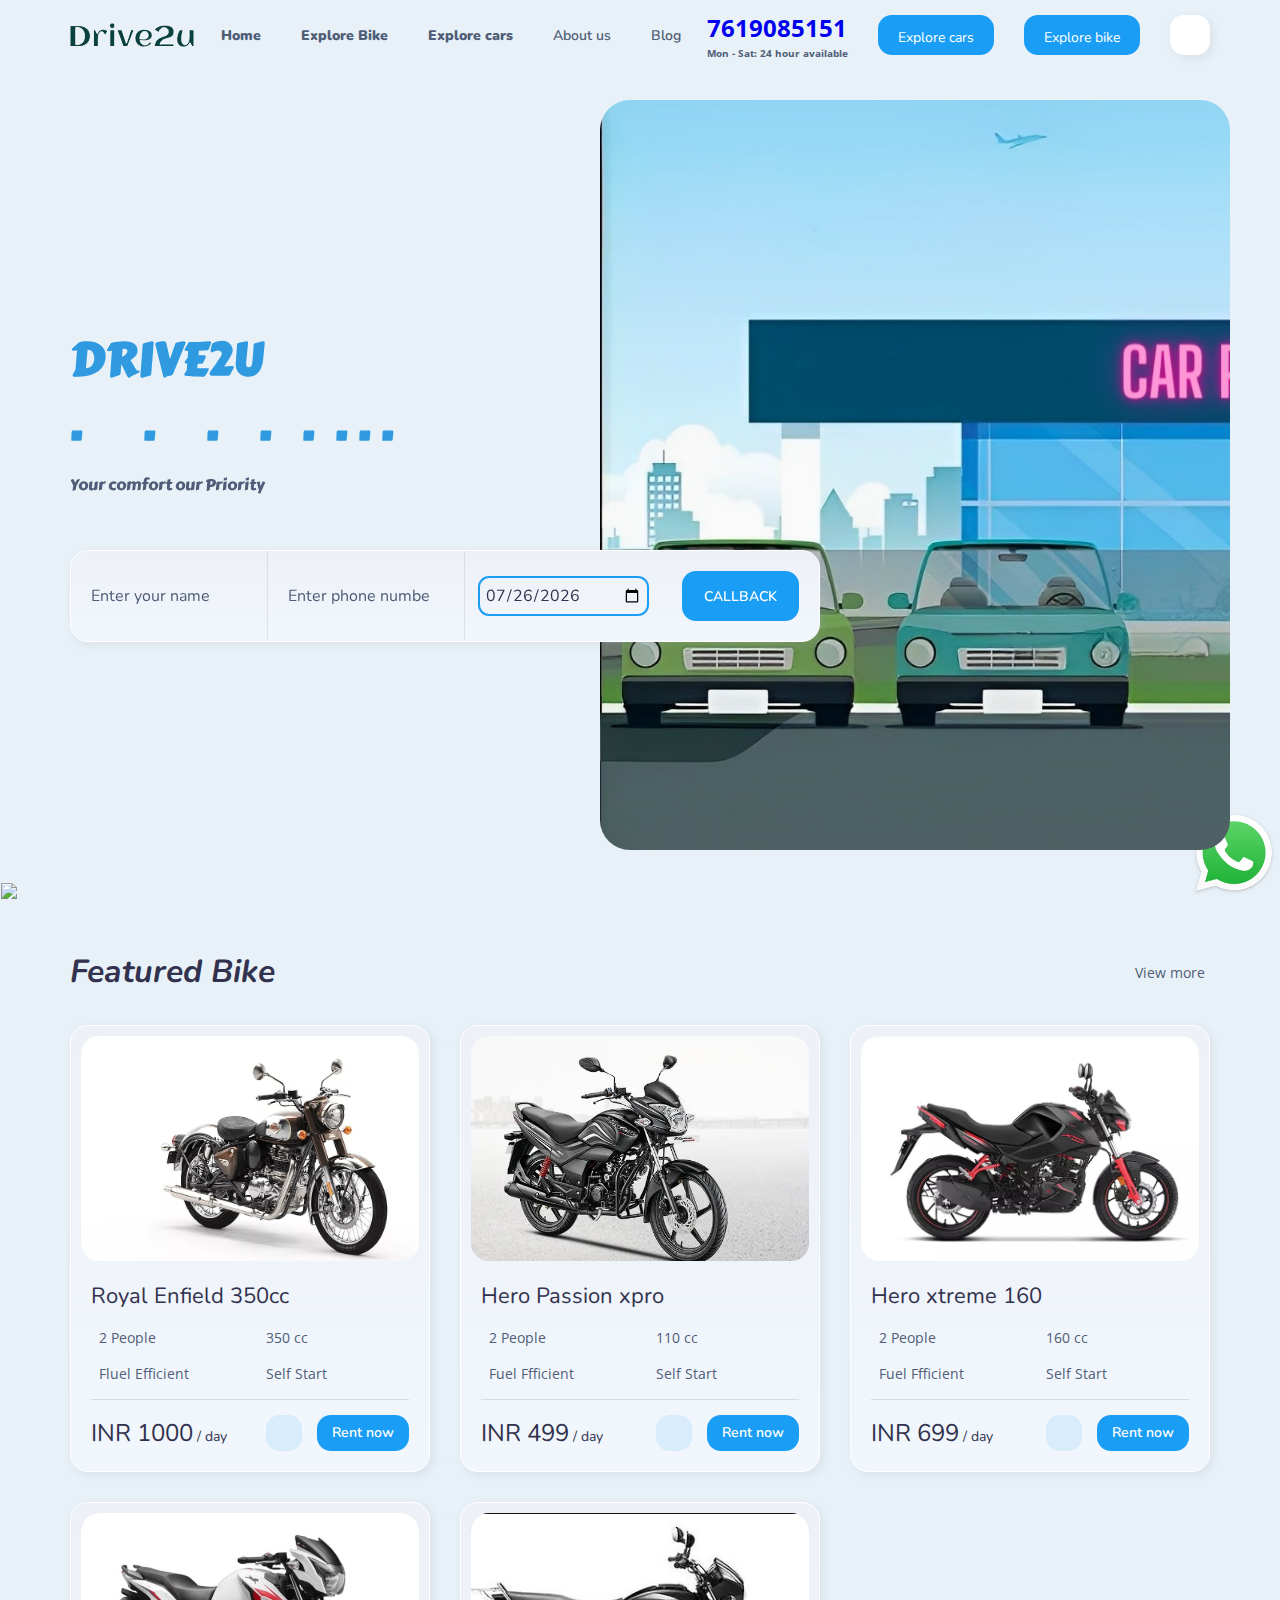
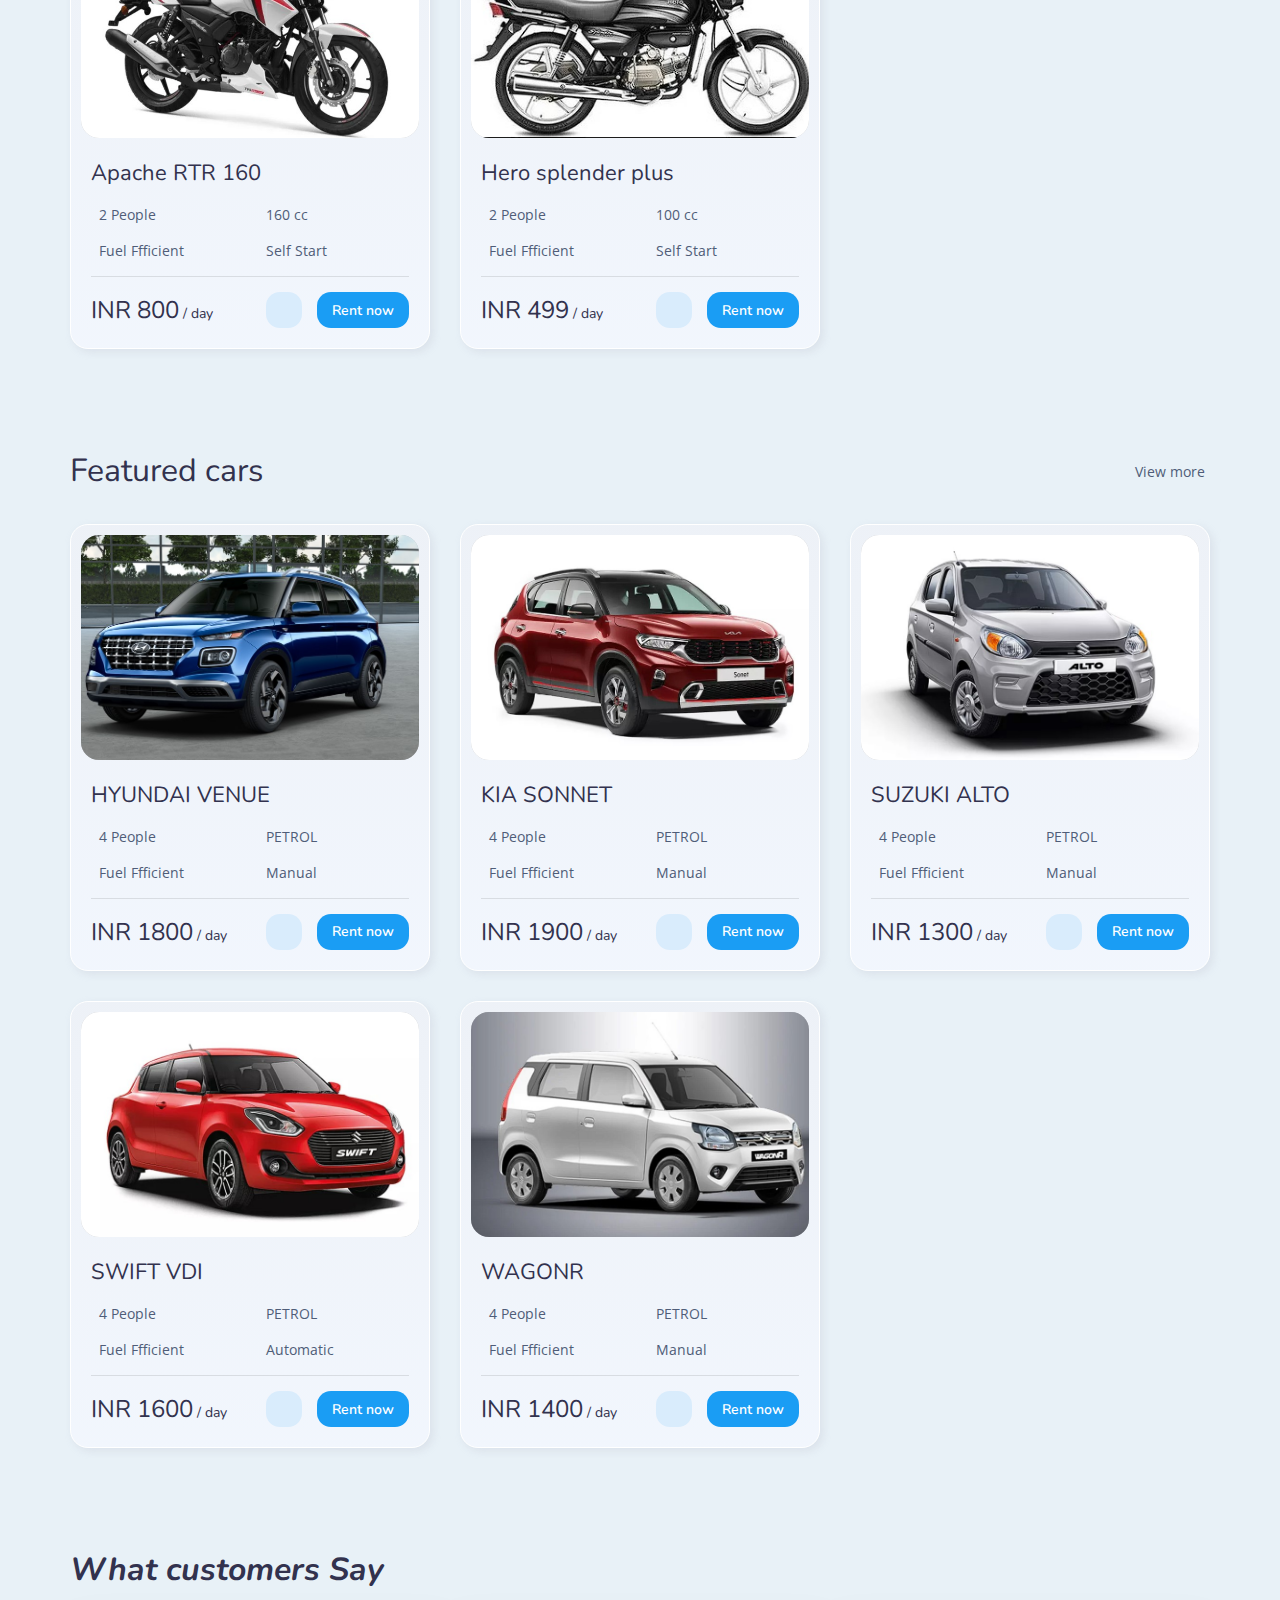
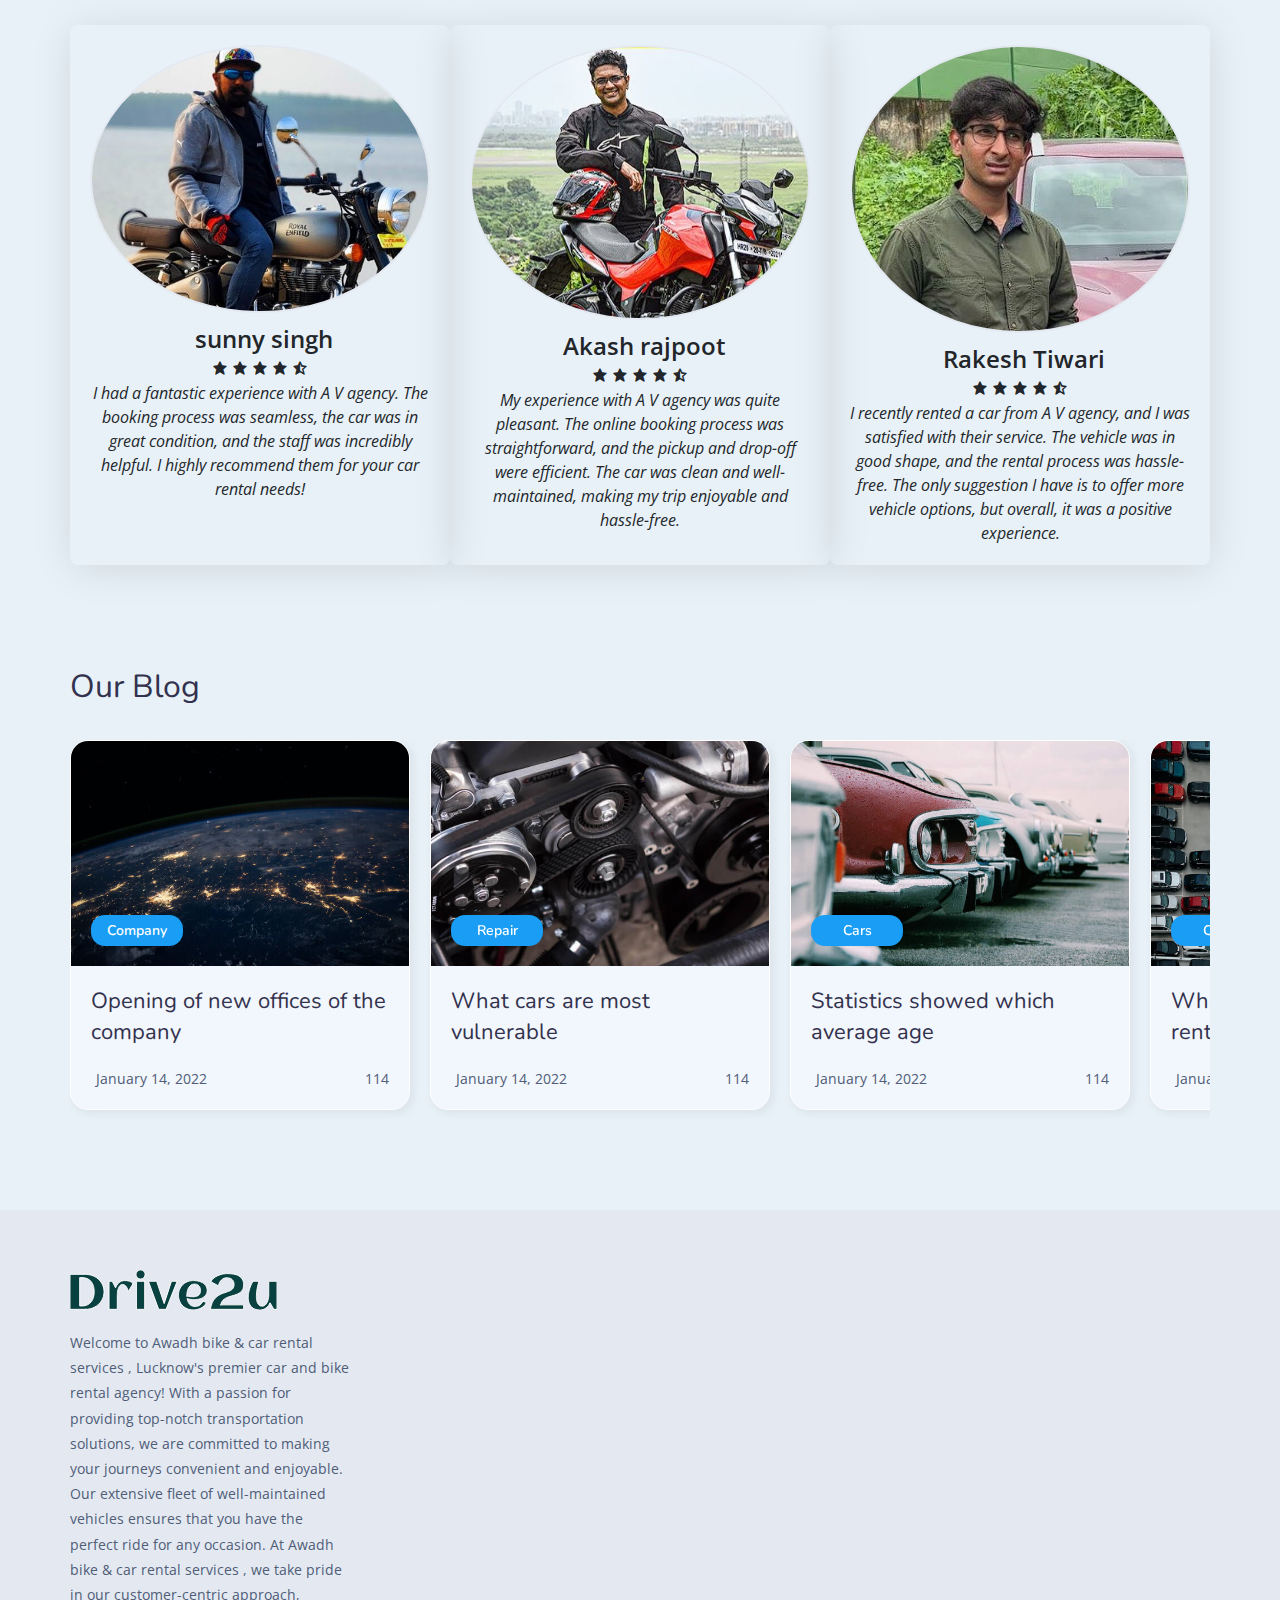
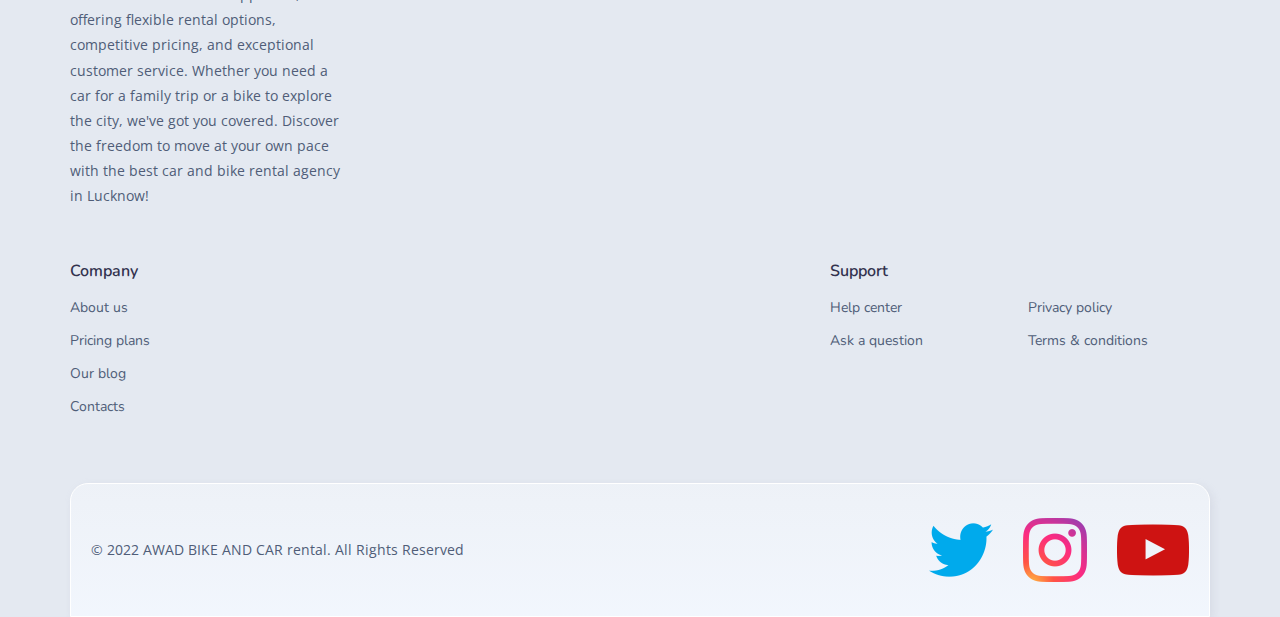
==== commit fa6c87b2: "Update index.html" ====
--- a/index.html
+++ b/index.html
@@ -43,11 +43,11 @@
     - #HEADER
   -->
    <div class = "watsapp_float">
-    <a href="tel:919517026625" class="contact-link"><img src="https://gifdb.com/images/high/square-whatsapp-logo-2m242v5hinljwg9c.gif" class="watsapp_float_button"/></a>
+    <a href="tel:917619085151" class="contact-link"><img src="https://gifdb.com/images/high/square-whatsapp-logo-2m242v5hinljwg9c.gif" class="watsapp_float_button"/></a>
 
    </div>
    <div>
-    <a href="http://wa.me/919517026625" target="_blank"><img src="./assets/images/WhatsApp_icon.png"class="call_float_button"/> </a>
+    <a href="http://wa.me/917619085151" target="_blank"><img src="./assets/images/WhatsApp_icon.png"class="call_float_button"/> </a>
     
    </div>
    
@@ -88,9 +88,9 @@
       <div class="header-actions">
 
         <div class="header-contact">
-          <a href="tel:919517026625" class="contact-link"><b><h2>9517026625</h2></b></a>
-
-          <span class="contact-time"><h4>Mon - Sat: 9:00 am - 6:00 pm</h4></span>
+          <a href="tel:917619085151" class="contact-link"><b><h2>7619085151</h2></b></a>
+
+          <span class="contact-time"><h4>Mon - Sat: 24 hour available</h4></span>
         </div>
 
         <a href="#featured-car" class="btn" aria-labelledby="aria-label-txt">
@@ -240,7 +240,7 @@
                     <li class="card-list-item">
                       <ion-icon name="speedometer-outline"></ion-icon>
 
-                      <span class="card-item-text">25 km / 1-litre</span>
+                      <span class="card-item-text">Fluel Efficient</span>
                     </li>
 
                     <li class="card-list-item">
@@ -305,7 +305,7 @@
                     <li class="card-list-item">
                       <ion-icon name="speedometer-outline"></ion-icon>
 
-                      <span class="card-item-text">45 km / 1-litre</span>
+                      <span class="card-item-text">Fuel Ffficient</span>
                     </li>
 
                     <li class="card-list-item">
@@ -319,7 +319,7 @@
                   <div class="card-price-wrapper">
 
                     <p class="card-price">
-                      <strong>INR 600</strong> / day
+                      <strong>INR 499</strong> / day
                     </p>
 
                     <button class="btn fav-btn" aria-label="Add to favourite list">
@@ -370,7 +370,7 @@
                     <li class="card-list-item">
                       <ion-icon name="speedometer-outline"></ion-icon>
 
-                      <span class="card-item-text">40 km / 1-litre</span>
+                      <span class="card-item-text">Fuel Ffficient</span>
                     </li>
 
                     <li class="card-list-item">
@@ -384,7 +384,7 @@
                   <div class="card-price-wrapper">
 
                     <p class="card-price">
-                      <strong>INR 800</strong> / day
+                      <strong>INR 699</strong> / day
                     </p>
 
                     <button class="btn fav-btn" aria-label="Add to favourite list">
@@ -435,7 +435,7 @@
                     <li class="card-list-item">
                       <ion-icon name="speedometer-outline"></ion-icon>
 
-                      <span class="card-item-text">27km / 1-litre</span>
+                      <span class="card-item-text">Fuel Ffficient</span>
                     </li>
 
                     <li class="card-list-item">
@@ -500,7 +500,7 @@
                     <li class="card-list-item">
                       <ion-icon name="speedometer-outline"></ion-icon>
 
-                      <span class="card-item-text">50km / 1-litre</span>
+                      <span class="card-item-text">Fuel Ffficient</span>
                     </li>
 
                     <li class="card-list-item">
@@ -514,7 +514,7 @@
                   <div class="card-price-wrapper">
 
                     <p class="card-price">
-                      <strong> INR 500</strong> / day
+                      <strong> INR 499</strong> / day
                     </p>
 
                     <button class="btn fav-btn" aria-label="Add to favourite list">
@@ -535,7 +535,7 @@
 
 
 
-      <--- CAR SECTION  ------>
+      
 
             <section class="section featured-car" id="featured-car">
               <div class="container">
@@ -586,13 +586,13 @@
                     <li class="card-list-item">
                       <ion-icon name="speedometer-outline"></ion-icon>
 
-                      <span class="card-item-text">17km / 1-litre</span>
+                      <span class="card-item-text">Fuel Ffficient</span>
                     </li>
 
                     <li class="card-list-item">
                       <ion-icon name="hardware-chip-outline"></ion-icon>
 
-                      <span class="card-item-text">Automatic</span>
+                      <span class="card-item-text">Manual</span>
                     </li>
 
                   </ul>
@@ -651,13 +651,13 @@
                     <li class="card-list-item">
                       <ion-icon name="speedometer-outline"></ion-icon>
 
-                      <span class="card-item-text">17km / 1-litre</span>
+                      <span class="card-item-text">Fuel Ffficient</span>
                     </li>
 
                     <li class="card-list-item">
                       <ion-icon name="hardware-chip-outline"></ion-icon>
 
-                      <span class="card-item-text">Automatic</span>
+                      <span class="card-item-text">Manual</span>
                     </li>
 
                   </ul>
@@ -716,13 +716,13 @@
                     <li class="card-list-item">
                       <ion-icon name="speedometer-outline"></ion-icon>
 
-                      <span class="card-item-text">17km / 1-litre</span>
+                      <span class="card-item-text">Fuel Ffficient</span>
                     </li>
 
                     <li class="card-list-item">
                       <ion-icon name="hardware-chip-outline"></ion-icon>
 
-                      <span class="card-item-text">Automatic</span>
+                      <span class="card-item-text">Manual</span>
                     </li>
 
                   </ul>
@@ -781,7 +781,7 @@
                     <li class="card-list-item">
                       <ion-icon name="speedometer-outline"></ion-icon>
 
-                      <span class="card-item-text">17km / 1-litre</span>
+                      <span class="card-item-text">Fuel Ffficient</span>
                     </li>
 
                     <li class="card-list-item">
@@ -846,13 +846,13 @@
                     <li class="card-list-item">
                       <ion-icon name="speedometer-outline"></ion-icon>
 
-                      <span class="card-item-text">17km / 1-litre</span>
+                      <span class="card-item-text">Fuel Ffficient</span>
                     </li>
 
                     <li class="card-list-item">
                       <ion-icon name="hardware-chip-outline"></ion-icon>
 
-                      <span class="card-item-text">Automatic</span>
+                      <span class="card-item-text">Manual</span>
                     </li>
 
                   </ul>
@@ -1349,19 +1349,19 @@
         <ul class="social-list">
 
           <li>
-            <a href="#" class="social-link">
+            <a href="https://twitter.com/_drive2U" class="social-link">
               <img src="./assets/images/twitterr.png" alt="Dhruv Icon">
             </a>
           </li>
 
           <li>
-            <a href="#" class="social-link">
+            <a href="https://www.instagram.com/_drive2u" class="social-link">
               <img src="./assets/images/instaa.png" alt="Dhruv Icon">
             </a>
           </li>
 
           <li>
-            <a href="#" class="social-link">
+            <a href="https://www.youtube.com/channel/UCG_3Hi5DrwNkO_iYkv9V-1g" class="social-link">
               
               <img src="./assets/images/youuu.png" alt="Dhruv Icon">
             </a>
